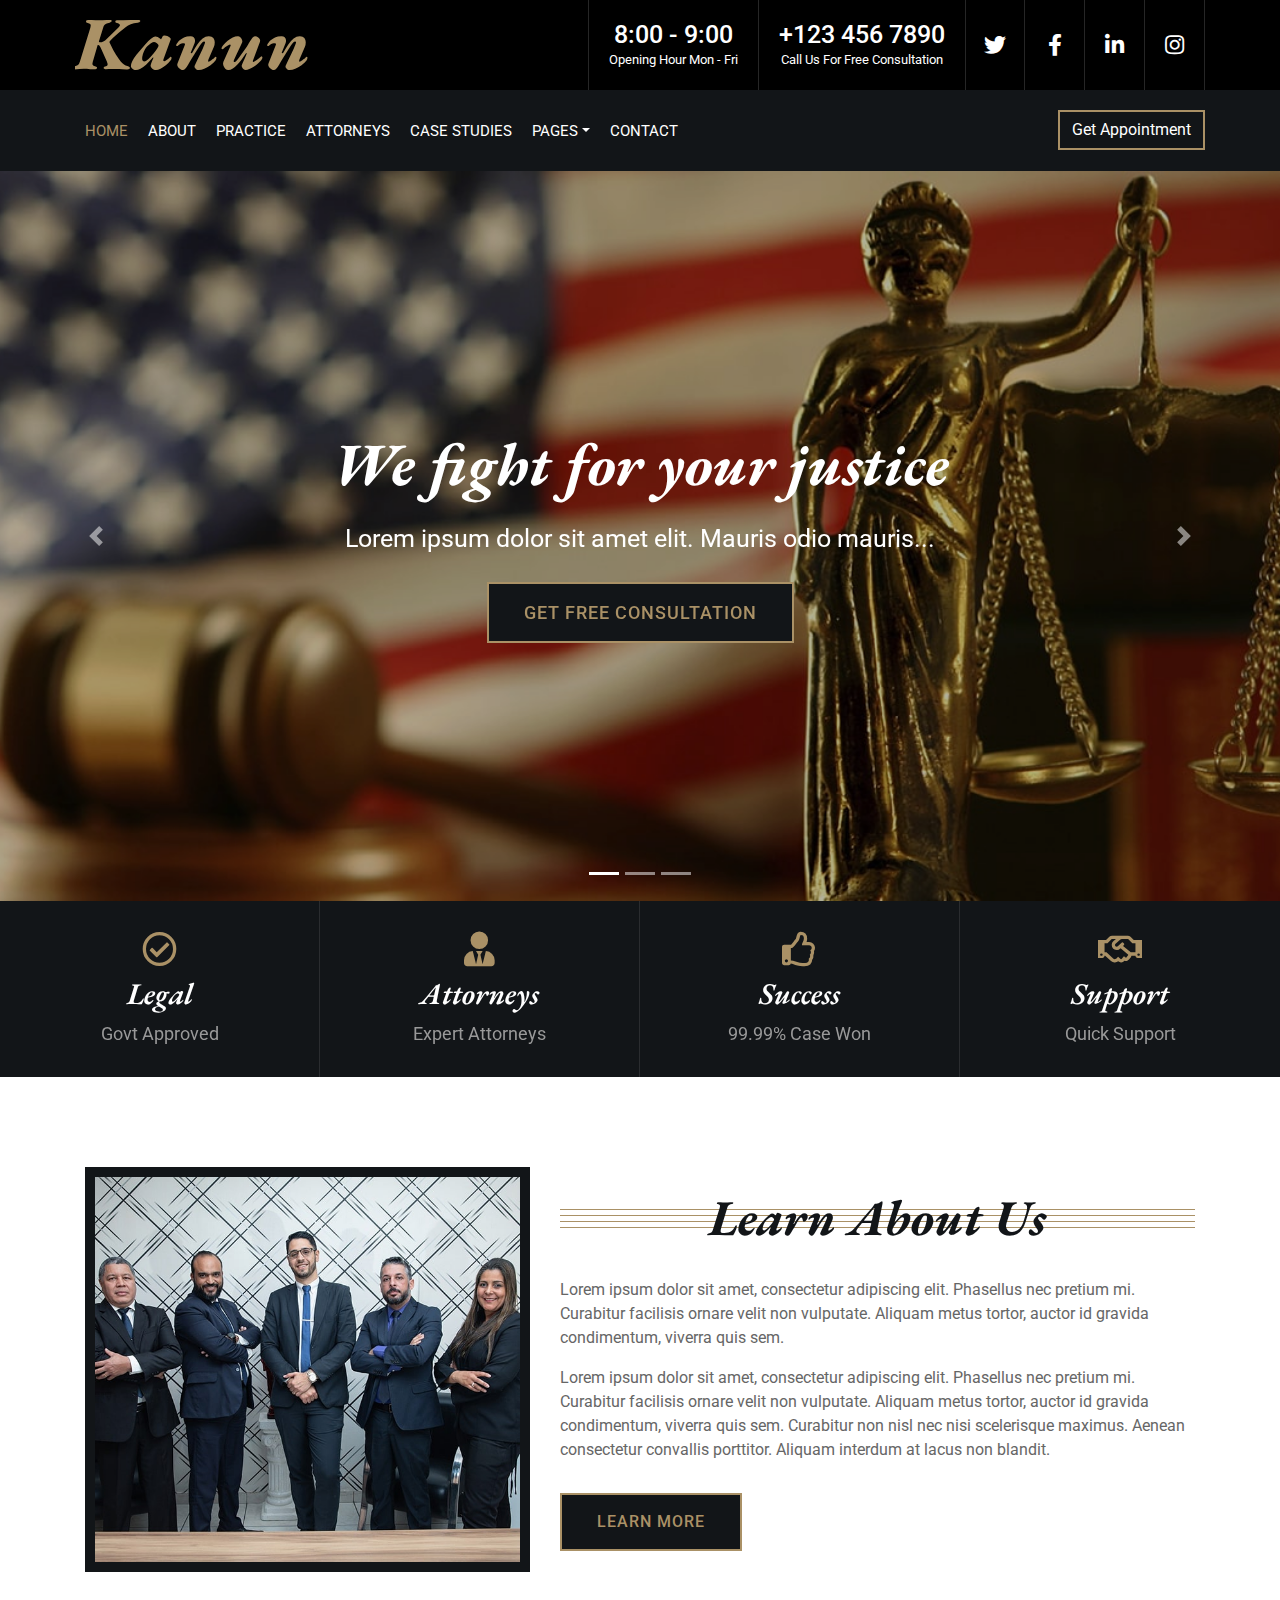
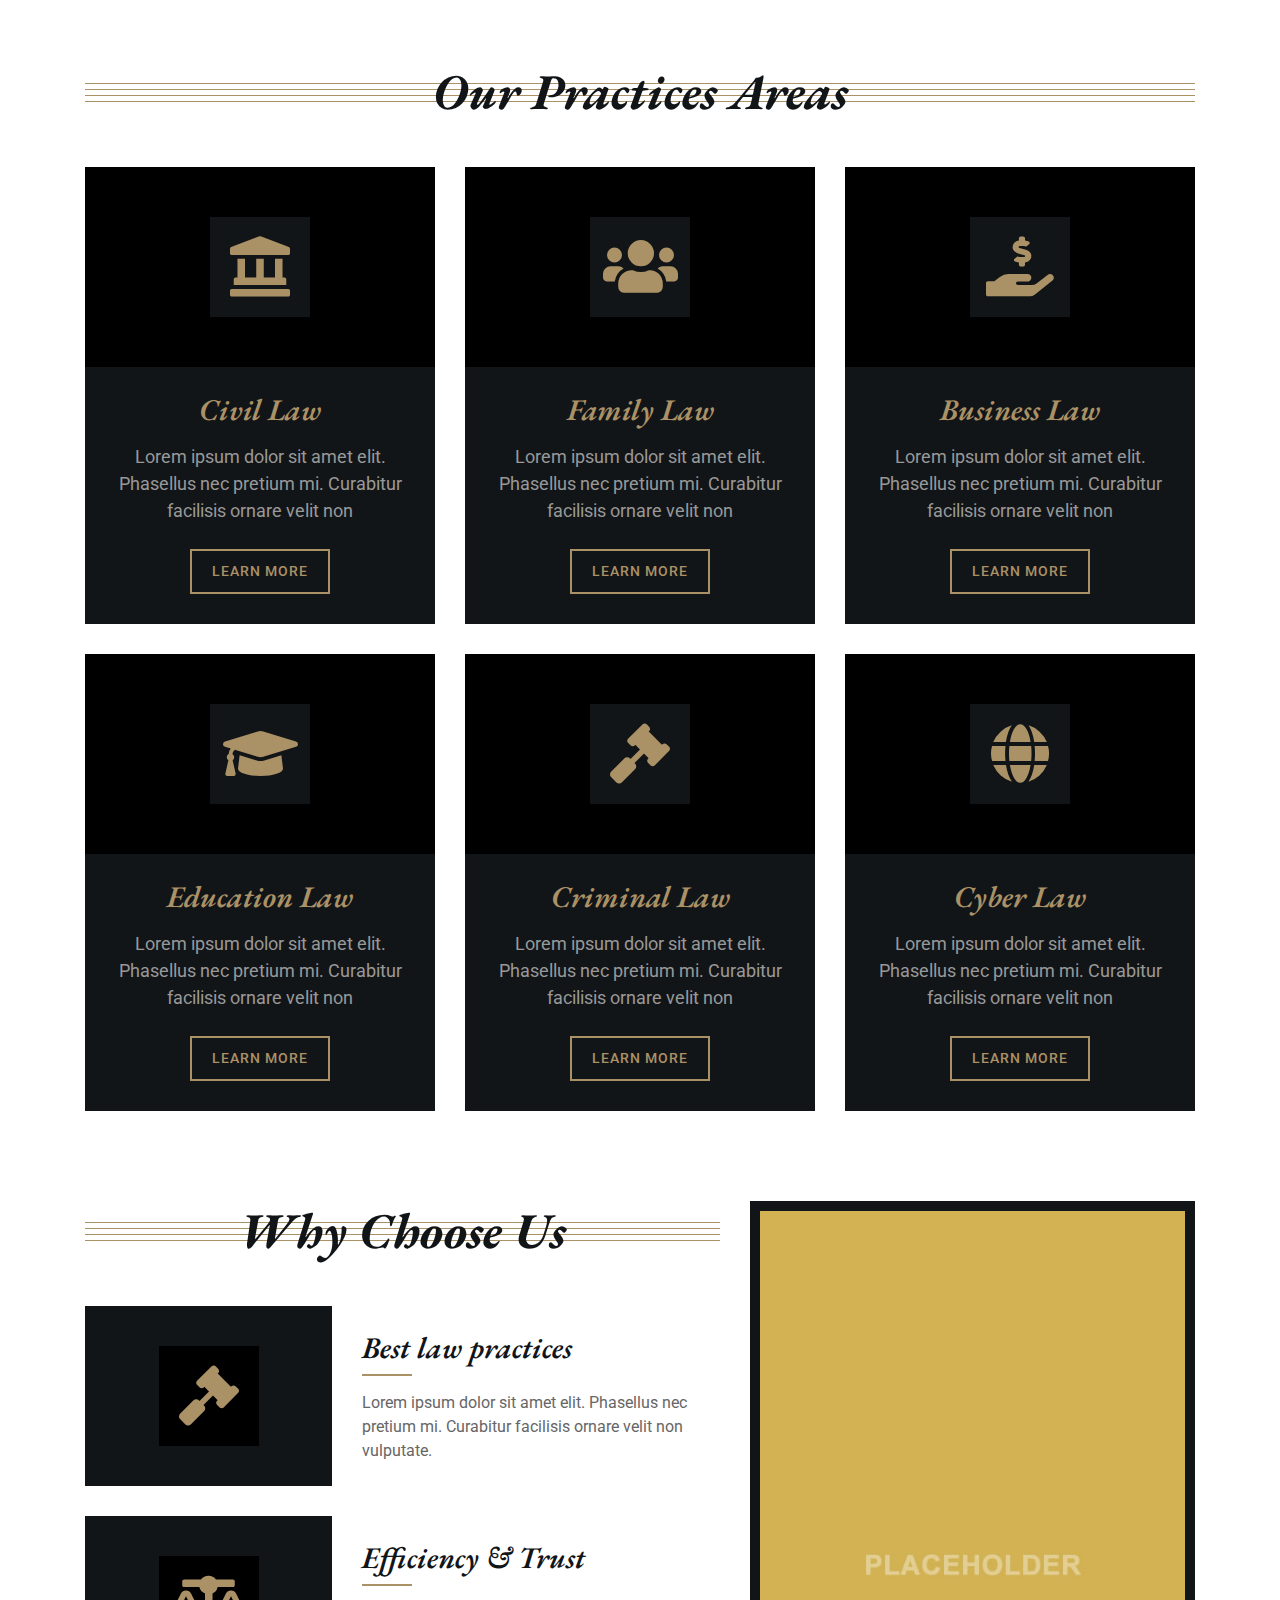
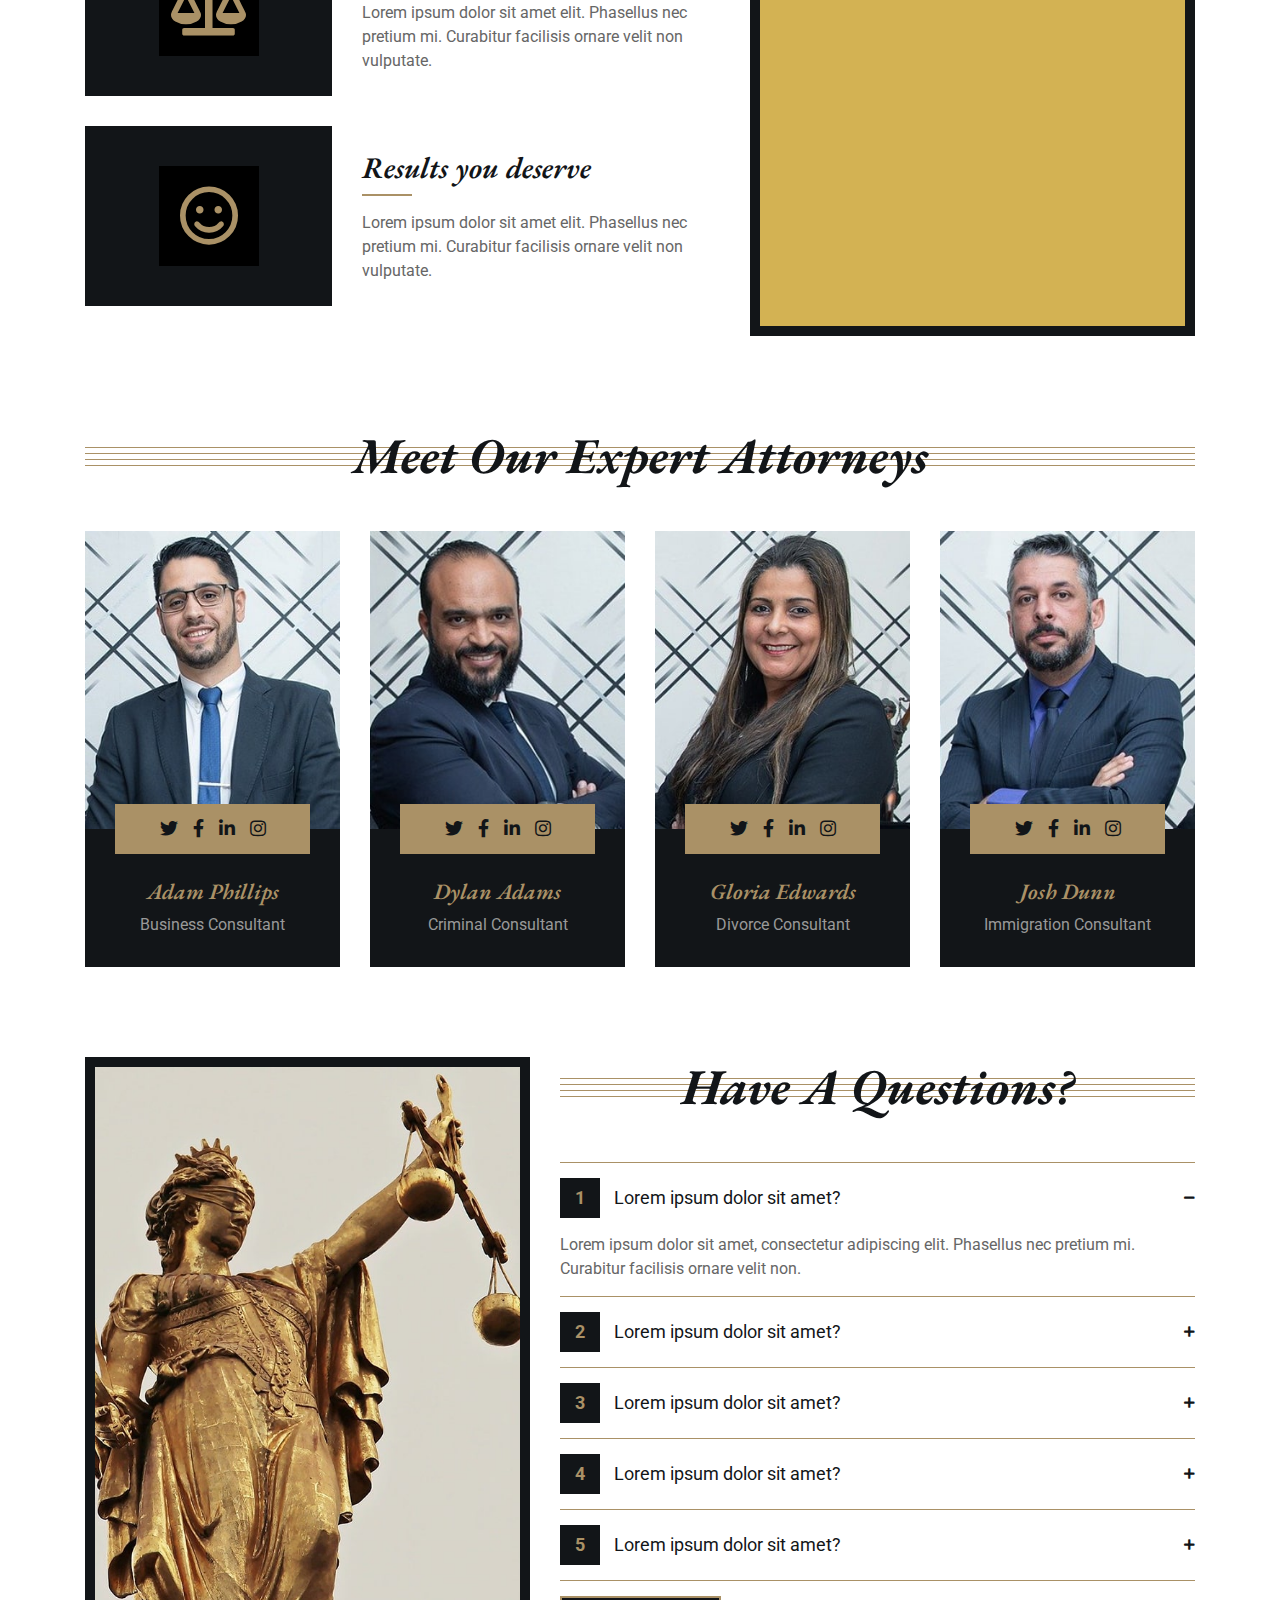
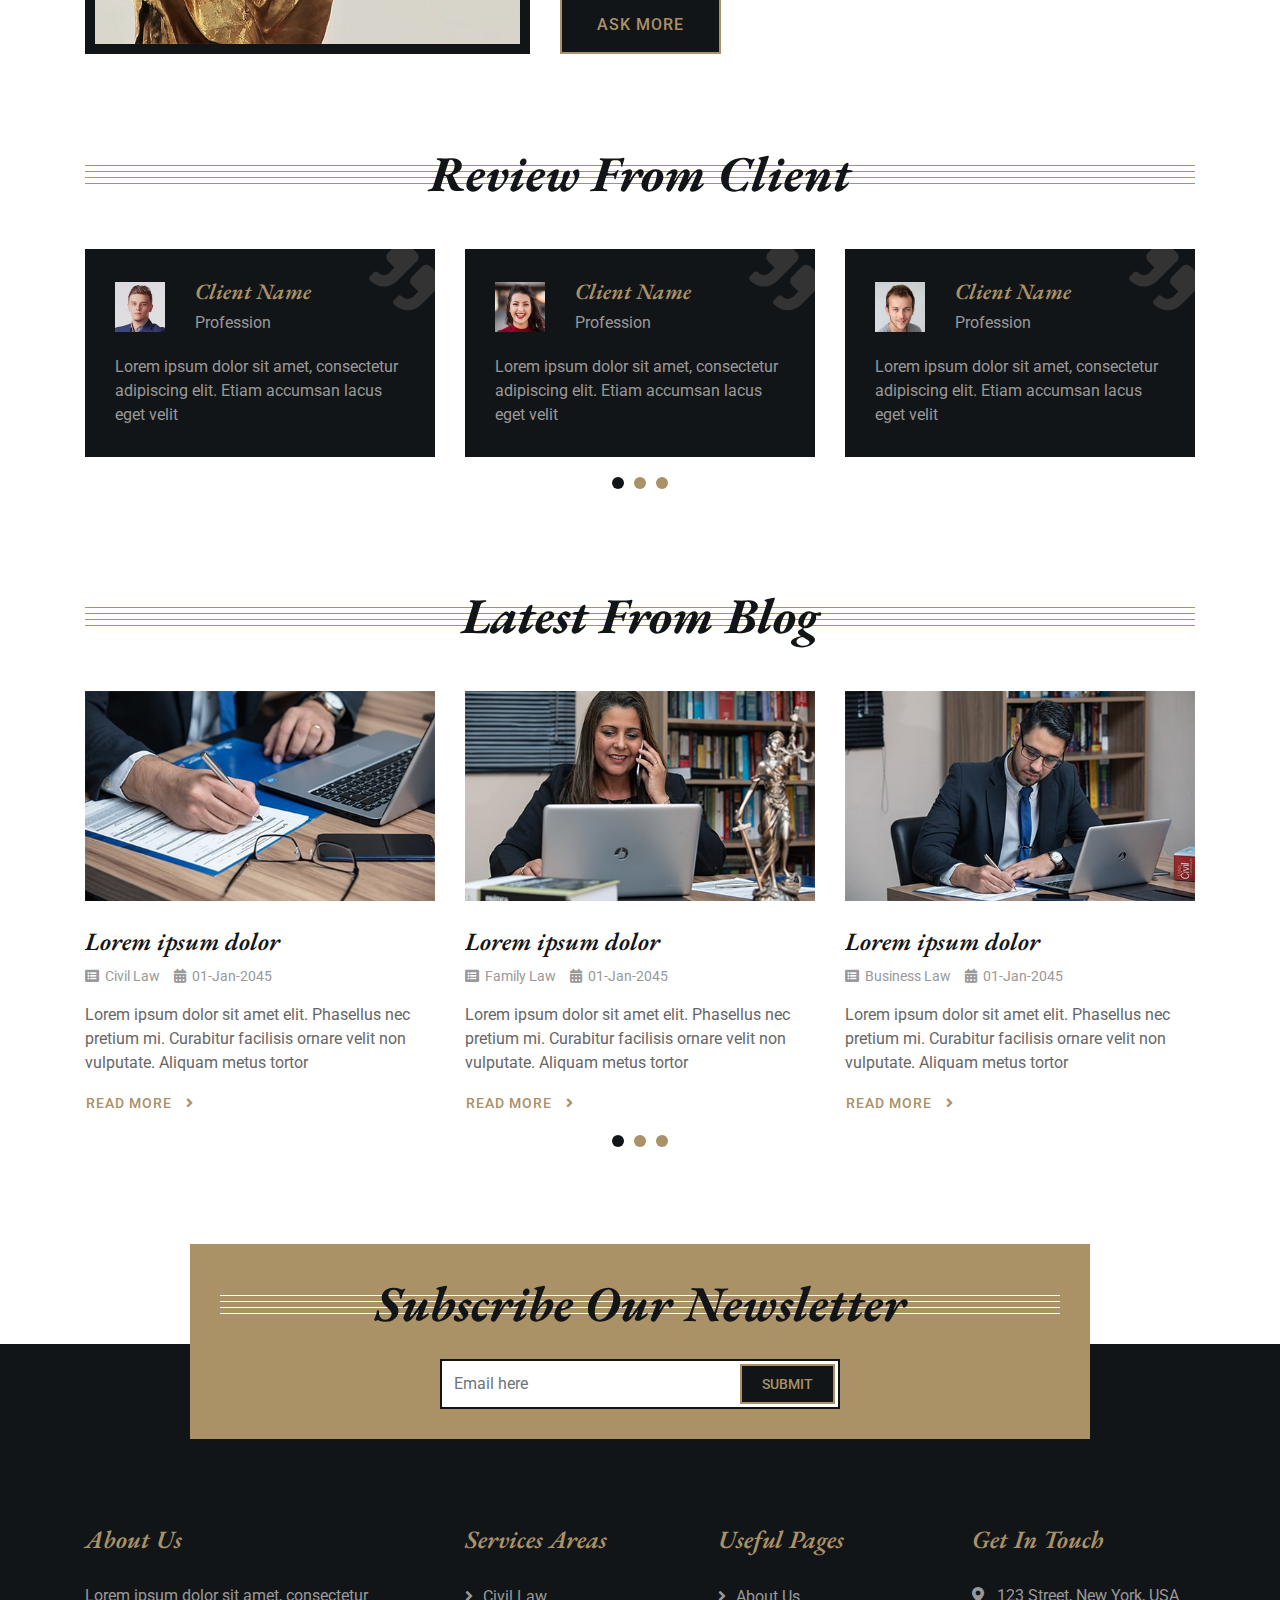
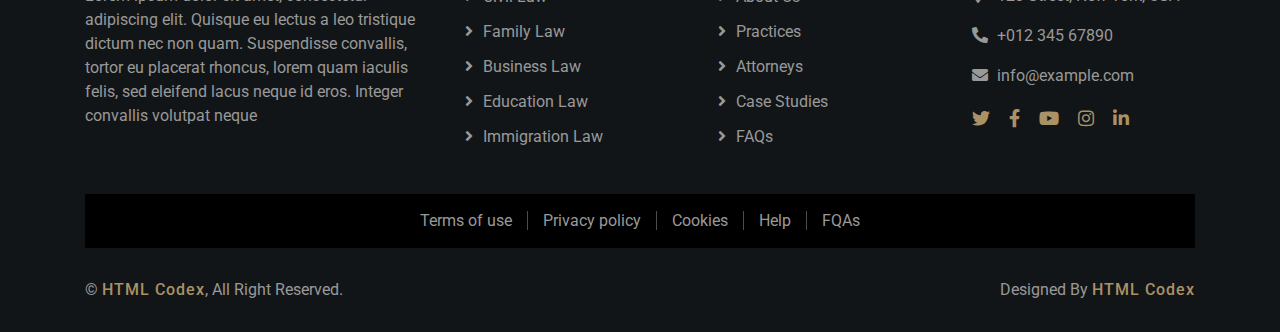
==== index.html @ fc6b7de4 "m" ====
<!DOCTYPE html>
<html lang="en">
    <head>
        <meta charset="utf-8">
        <title>Kanun - Law Firm Website Template</title>
        <meta content="width=device-width, initial-scale=1.0" name="viewport">
        <meta content="Law Firm Website Template" name="keywords">
        <meta content="Law Firm Website Template" name="description">

        <!-- Favicon -->
        <link href="img/favicon.ico" rel="icon">

        <!-- Google Font -->
        <link href="https://fonts.googleapis.com/css2?family=EB+Garamond:ital,wght@1,600;1,700;1,800&family=Roboto:wght@400;500&display=swap" rel="stylesheet"> 
        
        <!-- CSS Libraries -->
        <link href="https://stackpath.bootstrapcdn.com/bootstrap/4.4.1/css/bootstrap.min.css" rel="stylesheet">
        <link href="https://cdnjs.cloudflare.com/ajax/libs/font-awesome/5.10.0/css/all.min.css" rel="stylesheet">
        <link href="lib/animate/animate.min.css" rel="stylesheet">
        <link href="lib/owlcarousel/assets/owl.carousel.min.css" rel="stylesheet">

        <!-- Template Stylesheet -->
        <link href="css/style.css" rel="stylesheet">
    </head>

    <body>
        <div class="wrapper">
            <!-- Top Bar Start -->
            <div class="top-bar">
                <div class="container-fluid">
                    <div class="row">
                        <div class="col-lg-3">
                            <div class="logo">
                                <a href="index.html">
                                    <h1>Kanun</h1>
                                    <!-- <img src="img/logo.jpg" alt="Logo"> -->
                                </a>
                            </div>
                        </div>
                        <div class="col-lg-9">
                            <div class="top-bar-right">
                                <div class="text">
                                    <h2>8:00 - 9:00</h2>
                                    <p>Opening Hour Mon - Fri</p>
                                </div>
                                <div class="text">
                                    <h2>+123 456 7890</h2>
                                    <p>Call Us For Free Consultation</p>
                                </div>
                                <div class="social">
                                    <a href=""><i class="fab fa-twitter"></i></a>
                                    <a href=""><i class="fab fa-facebook-f"></i></a>
                                    <a href=""><i class="fab fa-linkedin-in"></i></a>
                                    <a href=""><i class="fab fa-instagram"></i></a>
                                </div>
                            </div>
                        </div>
                    </div>
                </div>
            </div>
            <!-- Top Bar End -->

            <!-- Nav Bar Start -->
            <div class="nav-bar">
                <div class="container-fluid">
                    <nav class="navbar navbar-expand-lg bg-dark navbar-dark">
                        <a href="#" class="navbar-brand">MENU</a>
                        <button type="button" class="navbar-toggler" data-toggle="collapse" data-target="#navbarCollapse">
                            <span class="navbar-toggler-icon"></span>
                        </button>

                        <div class="collapse navbar-collapse justify-content-between" id="navbarCollapse">
                            <div class="navbar-nav mr-auto">
                                <a href="index.html" class="nav-item nav-link active">Home</a>
                                <a href="about.html" class="nav-item nav-link">About</a>
                                <a href="service.html" class="nav-item nav-link">Practice</a>
                                <a href="team.html" class="nav-item nav-link">Attorneys</a>
                                <a href="portfolio.html" class="nav-item nav-link">Case Studies</a>
                                <div class="nav-item dropdown">
                                    <a href="#" class="nav-link dropdown-toggle" data-toggle="dropdown">Pages</a>
                                    <div class="dropdown-menu">
                                        <a href="blog.html" class="dropdown-item">Blog Page</a>
                                        <a href="single.html" class="dropdown-item">Single Page</a>
                                    </div>
                                </div>
                                <a href="contact.html" class="nav-item nav-link">Contact</a>
                            </div>
                            <div class="ml-auto">
                                <a class="btn" href="https://htmlcodex.com/law-firm-website-template">Get Appointment</a>
                            </div>
                        </div>
                    </nav>
                </div>
            </div>
            <!-- Nav Bar End -->
            
            
            <!-- Carousel Start -->
            <div id="carousel" class="carousel slide" data-ride="carousel">
                <ol class="carousel-indicators">
                    <li data-target="#carousel" data-slide-to="0" class="active"></li>
                    <li data-target="#carousel" data-slide-to="1"></li>
                    <li data-target="#carousel" data-slide-to="2"></li>
                </ol>
                <div class="carousel-inner">
                    <div class="carousel-item active">
                        <img src="img/carousel-1.jpg" alt="Carousel Image">
                        <div class="carousel-caption">
                            <h1 class="animated fadeInLeft">We fight for your justice</h1>
                            <p class="animated fadeInRight">Lorem ipsum dolor sit amet elit. Mauris odio mauris...</p>
                            <a class="btn animated fadeInUp" href="#">Get free consultation</a>
                        </div>
                    </div>

                    <div class="carousel-item">
                        <img src="img/carousel-2.jpg" alt="Carousel Image">
                        <div class="carousel-caption">
                            <h1 class="animated fadeInLeft">We prepared to oppose for you</h1>
                            <p class="animated fadeInRight">Lorem ipsum dolor sit amet elit. Mauris odio mauris...</p>
                            <a class="btn animated fadeInUp" href="#">Get free consultation</a>
                        </div>
                    </div>

                    <div class="carousel-item">
                        <img src="img/carousel-3.jpg" alt="Carousel Image">
                        <div class="carousel-caption">
                            <h1 class="animated fadeInLeft">We fight for your privilege</h1>
                            <p class="animated fadeInRight">Lorem ipsum dolor sit amet elit. Mauris odio mauris...</p>
                            <a class="btn animated fadeInUp" href="#">Get free consultation</a>
                        </div>
                    </div>
                </div>

                <a class="carousel-control-prev" href="#carousel" role="button" data-slide="prev">
                    <span class="carousel-control-prev-icon" aria-hidden="true"></span>
                    <span class="sr-only">Previous</span>
                </a>
                <a class="carousel-control-next" href="#carousel" role="button" data-slide="next">
                    <span class="carousel-control-next-icon" aria-hidden="true"></span>
                    <span class="sr-only">Next</span>
                </a>
            </div>
            <!-- Carousel End -->
            
            
            <!-- Top Feature Start-->
            <div class="feature-top">
                <div class="container-fluid">
                    <div class="row align-items-center">
                        <div class="col-md-3 col-sm-6">
                            <div class="feature-item">
                                <i class="far fa-check-circle"></i>
                                <h3>Legal</h3>
                                <p>Govt Approved</p>
                            </div>
                        </div>
                        <div class="col-md-3 col-sm-6">
                            <div class="feature-item">
                                <i class="fa fa-user-tie"></i>
                                <h3>Attorneys</h3>
                                <p>Expert Attorneys</p>
                            </div>
                        </div>
                        <div class="col-md-3 col-sm-6">
                            <div class="feature-item">
                                <i class="far fa-thumbs-up"></i>
                                <h3>Success</h3>
                                <p>99.99% Case Won</p>
                            </div>
                        </div>
                        <div class="col-md-3 col-sm-6">
                            <div class="feature-item">
                                <i class="far fa-handshake"></i>
                                <h3>Support</h3>
                                <p>Quick Support</p>
                            </div>
                        </div>
                    </div>
                </div>
            </div>
            <!-- Top Feature End-->
            
            
            <!-- About Start -->
            <div class="about">
                <div class="container">
                    <div class="row align-items-center">
                        <div class="col-lg-5 col-md-6">
                            <div class="about-img">
                                <img src="img/about.jpg" alt="Image">
                            </div>
                        </div>
                        <div class="col-lg-7 col-md-6">
                            <div class="section-header">
                                <h2>Learn About Us</h2>
                            </div>
                            <div class="about-text">
                                <p>
                                    Lorem ipsum dolor sit amet, consectetur adipiscing elit. Phasellus nec pretium mi. Curabitur facilisis ornare velit non vulputate. Aliquam metus tortor, auctor id gravida condimentum, viverra quis sem.
                                </p>
                                <p>
                                    Lorem ipsum dolor sit amet, consectetur adipiscing elit. Phasellus nec pretium mi. Curabitur facilisis ornare velit non vulputate. Aliquam metus tortor, auctor id gravida condimentum, viverra quis sem. Curabitur non nisl nec nisi scelerisque maximus. Aenean consectetur convallis porttitor. Aliquam interdum at lacus non blandit.
                                </p>
                                <a class="btn" href="">Learn More</a>
                            </div>
                        </div>
                    </div>
                </div>
            </div>
            <!-- About End -->


            <!-- Service Start -->
            <div class="service">
                <div class="container">
                    <div class="section-header">
                        <h2>Our Practices Areas</h2>
                    </div>
                    <div class="row">
                        <div class="col-lg-4 col-md-6">
                            <div class="service-item">
                                <div class="service-icon">
                                    <i class="fa fa-landmark"></i>
                                </div>
                                <h3>Civil Law</h3>
                                <p>
                                    Lorem ipsum dolor sit amet elit. Phasellus nec pretium mi. Curabitur facilisis ornare velit non
                                </p>
                                <a class="btn" href="">Learn More</a>
                            </div>
                        </div>
                        <div class="col-lg-4 col-md-6">
                            <div class="service-item">
                                <div class="service-icon">
                                    <i class="fa fa-users"></i>
                                </div>
                                <h3>Family Law</h3>
                                <p>
                                    Lorem ipsum dolor sit amet elit. Phasellus nec pretium mi. Curabitur facilisis ornare velit non
                                </p>
                                <a class="btn" href="">Learn More</a>
                            </div>
                        </div>
                        <div class="col-lg-4 col-md-6">
                            <div class="service-item">
                                <div class="service-icon">
                                    <i class="fa fa-hand-holding-usd"></i>
                                </div>
                                <h3>Business Law</h3>
                                <p>
                                    Lorem ipsum dolor sit amet elit. Phasellus nec pretium mi. Curabitur facilisis ornare velit non
                                </p>
                                <a class="btn" href="">Learn More</a>
                            </div>
                        </div>
                        <div class="col-lg-4 col-md-6">
                            <div class="service-item">
                                <div class="service-icon">
                                    <i class="fa fa-graduation-cap"></i>
                                </div>
                                <h3>Education Law</h3>
                                <p>
                                    Lorem ipsum dolor sit amet elit. Phasellus nec pretium mi. Curabitur facilisis ornare velit non
                                </p>
                                <a class="btn" href="">Learn More</a>
                            </div>
                        </div>
                        <div class="col-lg-4 col-md-6">
                            <div class="service-item">
                                <div class="service-icon">
                                    <i class="fa fa-gavel"></i>
                                </div>
                                <h3>Criminal Law</h3>
                                <p>
                                    Lorem ipsum dolor sit amet elit. Phasellus nec pretium mi. Curabitur facilisis ornare velit non
                                </p>
                                <a class="btn" href="">Learn More</a>
                            </div>
                        </div>
                        <div class="col-lg-4 col-md-6">
                            <div class="service-item">
                                <div class="service-icon">
                                    <i class="fa fa-globe"></i>
                                </div>
                                <h3>Cyber Law</h3>
                                <p>
                                    Lorem ipsum dolor sit amet elit. Phasellus nec pretium mi. Curabitur facilisis ornare velit non
                                </p>
                                <a class="btn" href="">Learn More</a>
                            </div>
                        </div>
                    </div>
                </div>
            </div>
            <!-- Service End -->
            
            
            <!-- Feature Start -->
            <div class="feature">
                <div class="container">
                    <div class="row">
                        <div class="col-md-7">
                            <div class="section-header">
                                <h2>Why Choose Us</h2>
                            </div>
                            <div class="row align-items-center feature-item">
                                <div class="col-5">
                                    <div class="feature-icon">
                                        <i class="fa fa-gavel"></i>
                                    </div>
                                </div>
                                <div class="col-7">
                                    <h3>Best law practices</h3>
                                    <p>
                                        Lorem ipsum dolor sit amet elit. Phasellus nec pretium mi. Curabitur facilisis ornare velit non vulputate.
                                    </p>
                                </div>
                            </div>
                            <div class="row align-items-center feature-item">
                                <div class="col-5">
                                    <div class="feature-icon">
                                        <i class="fa fa-balance-scale"></i>
                                    </div>
                                </div>
                                <div class="col-7">
                                    <h3>Efficiency & Trust</h3>
                                    <p>
                                        Lorem ipsum dolor sit amet elit. Phasellus nec pretium mi. Curabitur facilisis ornare velit non vulputate.
                                    </p>
                                </div>
                            </div>
                            <div class="row align-items-center feature-item">
                                <div class="col-5">
                                    <div class="feature-icon">
                                        <i class="far fa-smile"></i>
                                    </div>
                                </div>
                                <div class="col-7">
                                    <h3>Results you deserve</h3>
                                    <p>
                                        Lorem ipsum dolor sit amet elit. Phasellus nec pretium mi. Curabitur facilisis ornare velit non vulputate.
                                    </p>
                                </div>
                            </div>
                        </div>
                        <div class="col-md-5">
                            <div class="feature-img">
                                <img src="img/feature.jpg" alt="Feature">
                            </div>
                        </div>
                    </div>
                </div>
            </div>
            <!-- Feature End -->
            
            
            <!-- Team Start -->
            <div class="team">
                <div class="container">
                    <div class="section-header">
                        <h2>Meet Our Expert Attorneys</h2>
                    </div>
                    <div class="row">
                        <div class="col-lg-3 col-md-6">
                            <div class="team-item">
                                <div class="team-img">
                                    <img src="img/team-1.jpg" alt="Team Image">
                                </div>
                                <div class="team-text">
                                    <h2>Adam Phillips</h2>
                                    <p>Business Consultant</p>
                                    <div class="team-social">
                                        <a class="social-tw" href=""><i class="fab fa-twitter"></i></a>
                                        <a class="social-fb" href=""><i class="fab fa-facebook-f"></i></a>
                                        <a class="social-li" href=""><i class="fab fa-linkedin-in"></i></a>
                                        <a class="social-in" href=""><i class="fab fa-instagram"></i></a>
                                    </div>
                                </div>
                            </div>
                        </div>
                        <div class="col-lg-3 col-md-6">
                            <div class="team-item">
                                <div class="team-img">
                                    <img src="img/team-2.jpg" alt="Team Image">
                                </div>
                                <div class="team-text">
                                    <h2>Dylan Adams</h2>
                                    <p>Criminal Consultant</p>
                                    <div class="team-social">
                                        <a class="social-tw" href=""><i class="fab fa-twitter"></i></a>
                                        <a class="social-fb" href=""><i class="fab fa-facebook-f"></i></a>
                                        <a class="social-li" href=""><i class="fab fa-linkedin-in"></i></a>
                                        <a class="social-in" href=""><i class="fab fa-instagram"></i></a>
                                    </div>
                                </div>
                            </div>
                        </div>
                        <div class="col-lg-3 col-md-6">
                            <div class="team-item">
                                <div class="team-img">
                                    <img src="img/team-3.jpg" alt="Team Image">
                                </div>
                                <div class="team-text">
                                    <h2>Gloria Edwards</h2>
                                    <p>Divorce Consultant</p>
                                    <div class="team-social">
                                        <a class="social-tw" href=""><i class="fab fa-twitter"></i></a>
                                        <a class="social-fb" href=""><i class="fab fa-facebook-f"></i></a>
                                        <a class="social-li" href=""><i class="fab fa-linkedin-in"></i></a>
                                        <a class="social-in" href=""><i class="fab fa-instagram"></i></a>
                                    </div>
                                </div>
                            </div>
                        </div>
                        <div class="col-lg-3 col-md-6">
                            <div class="team-item">
                                <div class="team-img">
                                    <img src="img/team-4.jpg" alt="Team Image">
                                </div>
                                <div class="team-text">
                                    <h2>Josh Dunn</h2>
                                    <p>Immigration Consultant</p>
                                    <div class="team-social">
                                        <a class="social-tw" href=""><i class="fab fa-twitter"></i></a>
                                        <a class="social-fb" href=""><i class="fab fa-facebook-f"></i></a>
                                        <a class="social-li" href=""><i class="fab fa-linkedin-in"></i></a>
                                        <a class="social-in" href=""><i class="fab fa-instagram"></i></a>
                                    </div>
                                </div>
                            </div>
                        </div>
                    </div>
                </div>
            </div>
            <!-- Team End -->


            <!-- FAQs Start -->
            <div class="faqs">
                <div class="container">
                    <div class="row">
                        <div class="col-md-5">
                            <div class="faqs-img">
                                <img src="img/faqs.jpg" alt="Image">
                            </div>
                        </div>
                        <div class="col-md-7">
                            <div class="section-header">
                                <h2>Have A Questions?</h2>
                            </div>
                            <div id="accordion">
                                <div class="card">
                                    <div class="card-header">
                                        <a class="card-link collapsed" data-toggle="collapse" href="#collapseOne" aria-expanded="true">
                                            <span>1</span> Lorem ipsum dolor sit amet?
                                        </a>
                                    </div>
                                    <div id="collapseOne" class="collapse show" data-parent="#accordion">
                                        <div class="card-body">
                                            Lorem ipsum dolor sit amet, consectetur adipiscing elit. Phasellus nec pretium mi. Curabitur facilisis ornare velit non.
                                        </div>
                                    </div>
                                </div>
                                <div class="card">
                                    <div class="card-header">
                                        <a class="card-link" data-toggle="collapse" href="#collapseTwo">
                                            <span>2</span> Lorem ipsum dolor sit amet?
                                        </a>
                                    </div>
                                    <div id="collapseTwo" class="collapse" data-parent="#accordion">
                                        <div class="card-body">
                                            Lorem ipsum dolor sit amet, consectetur adipiscing elit. Phasellus nec pretium mi. Curabitur facilisis ornare velit non.
                                        </div>
                                    </div>
                                </div>
                                <div class="card">
                                    <div class="card-header">
                                        <a class="card-link" data-toggle="collapse" href="#collapseThree">
                                            <span>3</span> Lorem ipsum dolor sit amet?
                                        </a>
                                    </div>
                                    <div id="collapseThree" class="collapse" data-parent="#accordion">
                                        <div class="card-body">
                                            Lorem ipsum dolor sit amet, consectetur adipiscing elit. Phasellus nec pretium mi. Curabitur facilisis ornare velit non.
                                        </div>
                                    </div>
                                </div>
                                <div class="card">
                                    <div class="card-header">
                                        <a class="card-link" data-toggle="collapse" href="#collapseFour">
                                            <span>4</span> Lorem ipsum dolor sit amet?
                                        </a>
                                    </div>
                                    <div id="collapseFour" class="collapse" data-parent="#accordion">
                                        <div class="card-body">
                                            Lorem ipsum dolor sit amet, consectetur adipiscing elit. Phasellus nec pretium mi. Curabitur facilisis ornare velit non.
                                        </div>
                                    </div>
                                </div>
                                <div class="card">
                                    <div class="card-header">
                                        <a class="card-link" data-toggle="collapse" href="#collapseFive">
                                            <span>5</span> Lorem ipsum dolor sit amet?
                                        </a>
                                    </div>
                                    <div id="collapseFive" class="collapse" data-parent="#accordion">
                                        <div class="card-body">
                                            Lorem ipsum dolor sit amet, consectetur adipiscing elit. Phasellus nec pretium mi. Curabitur facilisis ornare velit non.
                                        </div>
                                    </div>
                                </div> 
                            </div>
                            <a class="btn" href="">Ask more</a>
                        </div>
                    </div>
                </div>
            </div>
            <!-- FAQs End -->


            <!-- Testimonial Start -->
            <div class="testimonial">
                <div class="container">
                    <div class="section-header">
                        <h2>Review From Client</h2>
                    </div>
                    <div class="owl-carousel testimonials-carousel">
                        <div class="testimonial-item">
                            <i class="fa fa-quote-right"></i>
                            <div class="row align-items-center">
                                <div class="col-3">
                                    <img src="img/testimonial-1.jpg" alt="">
                                </div>
                                <div class="col-9">
                                    <h2>Client Name</h2>
                                    <p>Profession</p>
                                </div>
                                <div class="col-12">
                                    <p>
                                        Lorem ipsum dolor sit amet, consectetur adipiscing elit. Etiam accumsan lacus eget velit
                                    </p>
                                </div>
                            </div>
                        </div>
                        <div class="testimonial-item">
                            <i class="fa fa-quote-right"></i>
                            <div class="row align-items-center">
                                <div class="col-3">
                                    <img src="img/testimonial-2.jpg" alt="">
                                </div>
                                <div class="col-9">
                                    <h2>Client Name</h2>
                                    <p>Profession</p>
                                </div>
                                <div class="col-12">
                                    <p>
                                        Lorem ipsum dolor sit amet, consectetur adipiscing elit. Etiam accumsan lacus eget velit
                                    </p>
                                </div>
                            </div>
                        </div>
                        <div class="testimonial-item">
                            <i class="fa fa-quote-right"></i>
                            <div class="row align-items-center">
                                <div class="col-3">
                                    <img src="img/testimonial-3.jpg" alt="">
                                </div>
                                <div class="col-9">
                                    <h2>Client Name</h2>
                                    <p>Profession</p>
                                </div>
                                <div class="col-12">
                                    <p>
                                        Lorem ipsum dolor sit amet, consectetur adipiscing elit. Etiam accumsan lacus eget velit
                                    </p>
                                </div>
                            </div>
                        </div>
                        <div class="testimonial-item">
                            <i class="fa fa-quote-right"></i>
                            <div class="row align-items-center">
                                <div class="col-3">
                                    <img src="img/testimonial-4.jpg" alt="">
                                </div>
                                <div class="col-9">
                                    <h2>Client Name</h2>
                                    <p>Profession</p>
                                </div>
                                <div class="col-12">
                                    <p>
                                        Lorem ipsum dolor sit amet, consectetur adipiscing elit. Etiam accumsan lacus eget velit
                                    </p>
                                </div>
                            </div>
                        </div>
                        <div class="testimonial-item">
                            <i class="fa fa-quote-right"></i>
                            <div class="row align-items-center">
                                <div class="col-3">
                                    <img src="img/testimonial-1.jpg" alt="">
                                </div>
                                <div class="col-9">
                                    <h2>Client Name</h2>
                                    <p>Profession</p>
                                </div>
                                <div class="col-12">
                                    <p>
                                        Lorem ipsum dolor sit amet, consectetur adipiscing elit. Etiam accumsan lacus eget velit
                                    </p>
                                </div>
                            </div>
                        </div>
                        <div class="testimonial-item">
                            <i class="fa fa-quote-right"></i>
                            <div class="row align-items-center">
                                <div class="col-3">
                                    <img src="img/testimonial-2.jpg" alt="">
                                </div>
                                <div class="col-9">
                                    <h2>Client Name</h2>
                                    <p>Profession</p>
                                </div>
                                <div class="col-12">
                                    <p>
                                        Lorem ipsum dolor sit amet, consectetur adipiscing elit. Etiam accumsan lacus eget velit
                                    </p>
                                </div>
                            </div>
                        </div>
                        <div class="testimonial-item">
                            <i class="fa fa-quote-right"></i>
                            <div class="row align-items-center">
                                <div class="col-3">
                                    <img src="img/testimonial-3.jpg" alt="">
                                </div>
                                <div class="col-9">
                                    <h2>Client Name</h2>
                                    <p>Profession</p>
                                </div>
                                <div class="col-12">
                                    <p>
                                        Lorem ipsum dolor sit amet, consectetur adipiscing elit. Etiam accumsan lacus eget velit
                                    </p>
                                </div>
                            </div>
                        </div>
                    </div>
                </div>
            </div>
            <!-- Testimonial End -->


            <!-- Blog Start -->
            <div class="blog">
                <div class="container">
                    <div class="section-header">
                        <h2>Latest From Blog</h2>
                    </div>
                    <div class="owl-carousel blog-carousel">
                        <div class="blog-item">
                            <img src="img/blog-1.jpg" alt="Blog">
                            <h3>Lorem ipsum dolor</h3>
                            <div class="meta">
                                <i class="fa fa-list-alt"></i>
                                <a href="">Civil Law</a>
                                <i class="fa fa-calendar-alt"></i>
                                <p>01-Jan-2045</p>
                            </div>
                            <p>
                                Lorem ipsum dolor sit amet elit. Phasellus nec pretium mi. Curabitur facilisis ornare velit non vulputate. Aliquam metus tortor
                            </p>
                            <a class="btn" href="">Read More <i class="fa fa-angle-right"></i></a>
                        </div>
                        <div class="blog-item">
                            <img src="img/blog-2.jpg" alt="Blog">
                            <h3>Lorem ipsum dolor</h3>
                            <div class="meta">
                                <i class="fa fa-list-alt"></i>
                                <a href="">Family Law</a>
                                <i class="fa fa-calendar-alt"></i>
                                <p>01-Jan-2045</p>
                            </div>
                            <p>
                                Lorem ipsum dolor sit amet elit. Phasellus nec pretium mi. Curabitur facilisis ornare velit non vulputate. Aliquam metus tortor
                            </p>
                            <a class="btn" href="">Read More <i class="fa fa-angle-right"></i></a>
                        </div>
                        <div class="blog-item">
                            <img src="img/blog-3.jpg" alt="Blog">
                            <h3>Lorem ipsum dolor</h3>
                            <div class="meta">
                                <i class="fa fa-list-alt"></i>
                                <a href="">Business Law</a>
                                <i class="fa fa-calendar-alt"></i>
                                <p>01-Jan-2045</p>
                            </div>
                            <p>
                                Lorem ipsum dolor sit amet elit. Phasellus nec pretium mi. Curabitur facilisis ornare velit non vulputate. Aliquam metus tortor
                            </p>
                            <a class="btn" href="">Read More <i class="fa fa-angle-right"></i></a>
                        </div>
                        <div class="blog-item">
                            <img src="img/blog-1.jpg" alt="Blog">
                            <h3>Lorem ipsum dolor</h3>
                            <div class="meta">
                                <i class="fa fa-list-alt"></i>
                                <a href="">Education Law</a>
                                <i class="fa fa-calendar-alt"></i>
                                <p>01-Jan-2045</p>
                            </div>
                            <p>
                                Lorem ipsum dolor sit amet elit. Phasellus nec pretium mi. Curabitur facilisis ornare velit non vulputate. Aliquam metus tortor
                            </p>
                            <a class="btn" href="">Read More <i class="fa fa-angle-right"></i></a>
                        </div>
                        <div class="blog-item">
                            <img src="img/blog-2.jpg" alt="Blog">
                            <h3>Lorem ipsum dolor</h3>
                            <div class="meta">
                                <i class="fa fa-list-alt"></i>
                                <a href="">Criminal Law</a>
                                <i class="fa fa-calendar-alt"></i>
                                <p>01-Jan-2045</p>
                            </div>
                            <p>
                                Lorem ipsum dolor sit amet elit. Phasellus nec pretium mi. Curabitur facilisis ornare velit non vulputate. Aliquam metus tortor
                            </p>
                            <a class="btn" href="">Read More <i class="fa fa-angle-right"></i></a>
                        </div>
                        <div class="blog-item">
                            <img src="img/blog-3.jpg" alt="Blog">
                            <h3>Lorem ipsum dolor</h3>
                            <div class="meta">
                                <i class="fa fa-list-alt"></i>
                                <a href="">Cyber Law</a>
                                <i class="fa fa-calendar-alt"></i>
                                <p>01-Jan-2045</p>
                            </div>
                            <p>
                                Lorem ipsum dolor sit amet elit. Phasellus nec pretium mi. Curabitur facilisis ornare velit non vulputate. Aliquam metus tortor
                            </p>
                            <a class="btn" href="">Read More <i class="fa fa-angle-right"></i></a>
                        </div>
                        <div class="blog-item">
                            <img src="img/blog-1.jpg" alt="Blog">
                            <h3>Lorem ipsum dolor</h3>
                            <div class="meta">
                                <i class="fa fa-list-alt"></i>
                                <a href="">Business Law</a>
                                <i class="fa fa-calendar-alt"></i>
                                <p>01-Jan-2045</p>
                            </div>
                            <p>
                                Lorem ipsum dolor sit amet elit. Phasellus nec pretium mi. Curabitur facilisis ornare velit non vulputate. Aliquam metus tortor
                            </p>
                            <a class="btn" href="">Read More <i class="fa fa-angle-right"></i></a>
                        </div>
                    </div>
                </div>
            </div>
            <!-- Blog End -->
            
            
            <!-- Newsletter Start -->
            <div class="newsletter">
                <div class="container">
                    <div class="section-header">
                        <h2>Subscribe Our Newsletter</h2>
                    </div>
                    <div class="form">
                        <input class="form-control" placeholder="Email here">
                        <button class="btn">Submit</button>
                    </div>
                </div>
            </div>
            <!-- Newsletter End -->


            <!-- Footer Start -->
            <div class="footer">
                <div class="container">
                    <div class="row">
                        <div class="col-md-6 col-lg-4">
                            <div class="footer-about">
                                <h2>About Us</h2>
                                <p>
                                    Lorem ipsum dolor sit amet, consectetur adipiscing elit. Quisque eu lectus a leo tristique dictum nec non quam. Suspendisse convallis, tortor eu placerat rhoncus, lorem quam iaculis felis, sed eleifend lacus neque id eros. Integer convallis volutpat neque
                                </p>
                            </div>
                        </div>
                        <div class="col-md-6 col-lg-8">
                            <div class="row">
                        <div class="col-md-6 col-lg-4">
                            <div class="footer-link">
                                <h2>Services Areas</h2>
                                <a href="">Civil Law</a>
                                <a href="">Family Law</a>
                                <a href="">Business Law</a>
                                <a href="">Education Law</a>
                                <a href="">Immigration Law</a>
                            </div>
                        </div>
                        <div class="col-md-6 col-lg-4">
                            <div class="footer-link">
                                <h2>Useful Pages</h2>
                                <a href="">About Us</a>
                                <a href="">Practices</a>
                                <a href="">Attorneys</a>
                                <a href="">Case Studies</a>
                                <a href="">FAQs</a>
                            </div>
                        </div>
                        <div class="col-md-6 col-lg-4">
                            <div class="footer-contact">
                                <h2>Get In Touch</h2>
                                <p><i class="fa fa-map-marker-alt"></i>123 Street, New York, USA</p>
                                <p><i class="fa fa-phone-alt"></i>+012 345 67890</p>
                                <p><i class="fa fa-envelope"></i>info@example.com</p>
                                <div class="footer-social">
                                    <a href=""><i class="fab fa-twitter"></i></a>
                                    <a href=""><i class="fab fa-facebook-f"></i></a>
                                    <a href=""><i class="fab fa-youtube"></i></a>
                                    <a href=""><i class="fab fa-instagram"></i></a>
                                    <a href=""><i class="fab fa-linkedin-in"></i></a>
                                </div>
                            </div>
                        </div>
                        </div>
                    </div>
                    </div>
                </div>
                <div class="container footer-menu">
                    <div class="f-menu">
                        <a href="">Terms of use</a>
                        <a href="">Privacy policy</a>
                        <a href="">Cookies</a>
                        <a href="">Help</a>
                        <a href="">FQAs</a>
                    </div>
                </div>
                <div class="container copyright">
                    <div class="row">
                        <div class="col-md-6">
                            <p>&copy; <a href="https://htmlcodex.com/law-firm-website-template">HTML Codex</a>, All Right Reserved.</p>
                        </div>
                        <div class="col-md-6">
                            <p>Designed By <a href="https://htmlcodex.com">HTML Codex</a></p>
                        </div>
                    </div>
                </div>
            </div>
            <!-- Footer End -->
            
            <a href="#" class="back-to-top"><i class="fa fa-chevron-up"></i></a>
        </div>

        <!-- JavaScript Libraries -->
        <script src="https://code.jquery.com/jquery-3.4.1.min.js"></script>
        <script src="https://stackpath.bootstrapcdn.com/bootstrap/4.4.1/js/bootstrap.bundle.min.js"></script>
        <script src="lib/easing/easing.min.js"></script>
        <script src="lib/owlcarousel/owl.carousel.min.js"></script>
        <script src="lib/isotope/isotope.pkgd.min.js"></script>

        <!-- Template Javascript -->
        <script src="js/main.js"></script>
    </body>
</html>
---- css/style.css ----
/*******************************/
/********* General CSS *********/
/*******************************/
body {
    color: #666666;
    background: #ffffff;
    font-family: 'Roboto', sans-serif;
    font-weight: 400;
}

h1,
h2, 
h3, 
h4,
h5, 
h6 {
    font-family: 'EB Garamond', serif;
    font-weight: 600;
    font-style: italic;
    color: #121518;
}

a {
    color: #454545;
    transition: .3s;
}

a:hover,
a:active,
a:focus {
    color: #aa9166;
    outline: none;
    text-decoration: none;
}

.btn:focus {
    box-shadow: none;
}

.wrapper {
    position: relative;
    width: 100%;
    max-width: 1366px;
    margin: 0 auto;
    background: #ffffff;
}

.back-to-top {
    position: fixed;
    display: none;
    background: #aa9166;
    color: #121518;
    width: 44px;
    height: 44px;
    text-align: center;
    line-height: 1;
    font-size: 22px;
    right: 15px;
    bottom: 15px;
    transition: background 0.5s;
    z-index: 9;
}

.back-to-top:hover {
    color: #aa9166;
    background: #121518;
}

.back-to-top i {
    padding-top: 10px;
}


/**********************************/
/********** Top Bar CSS ***********/
/**********************************/
.top-bar {
    position: relative;
    height: 90px;
    background: #000000;
}

.top-bar .logo {
    padding: 15px 0;
    text-align: left;
    overflow: hidden;
}

.top-bar .logo h1 {
    margin: 0;
    color: #aa9166;
    font-size: 75px;
    line-height: 55px;
    font-weight: 800;
}

.top-bar .logo img {
    max-width: 100%;
    max-height: 60px;
}

.top-bar .top-bar-right {
    display: flex;
    align-items: center;
    justify-content: flex-end;
}

.top-bar .text {
    display: flex;
    align-items: center;
    justify-content: center;
    flex-direction: column;
    height: 90px;
    padding: 0 20px;
    text-align: center;
    border-left: 1px solid rgba(255, 255, 255, .15);
}

.top-bar .text h2 {
    color: #ffffff;
    font-family: 'Roboto', sans-serif;
    font-weight: 500;
    font-style: normal;
    font-size: 25px;
    margin: 0;
}

.top-bar .text p {
    color: #ffffff;
    font-size: 13px;
    margin: 0;
}

.top-bar .social {
    display: flex;
    height: 90px;
    font-size: 0;
    justify-content: flex-end;
}

.top-bar .social a {
    display: flex;
    align-items: center;
    justify-content: center;
    width: 60px;
    height: 100%;
    font-size: 22px;
    color: #ffffff;
    border-right: 1px solid rgba(255, 255, 255, .15);
}

.top-bar .social a:first-child {
    border-left: 1px solid rgba(255, 255, 255, .15);
}

.top-bar .social a:hover {
    color: #aa9166;
    background: #ffffff;
}

@media (min-width: 992px) {
    .top-bar {
        padding: 0 60px;
    }
}

@media (max-width: 991.98px) {
    .top-bar .logo {
        text-align: center;
    }
    
    .top-bar .social {
        display: none;
    }
}


/**********************************/
/*********** Nav Bar CSS **********/
/**********************************/
.nav-bar {
    position: relative;
    padding: 20px 0;
    transition: .3s;
}

.nav-bar.nav-sticky {
    position: fixed;
    top: 0;
    width: 100%;
    padding: 10px 0;
    box-shadow: 0 2px 5px rgba(0, 0, 0, .3);
    z-index: 999;
}

.nav-bar .navbar {
    height: 100%;
    padding: 0;
}

.navbar-dark .navbar-nav .nav-link,
.navbar-dark .navbar-nav .nav-link:focus,
.navbar-dark .navbar-nav .nav-link:hover,
.navbar-dark .navbar-nav .nav-link.active {
    padding: 10px 10px 8px 10px;
    color: #ffffff;
}

.navbar-dark .navbar-nav .nav-link:hover,
.navbar-dark .navbar-nav .nav-link.active {
    color: #aa9166;
    transition: none;
}

.nav-bar .dropdown-menu {
    margin-top: 0;
    border: 0;
    border-radius: 0;
    background: #f8f9fa;
}

.nav-bar .btn {
    color: #ffffff;
    border: 2px solid #aa9166;
    border-radius: 0;
}

.nav-bar .btn:hover {
    background: #aa9166;
}

@media (min-width: 992px) {
    .nav-bar {
        padding: 20px 60px;
    }
    
    .nav-bar.nav-sticky {
        padding: 10px 60px;
    }
    
    .nav-bar,
    .nav-bar .navbar {
        background: #121518 !important;
    }
    
    .nav-bar .navbar-brand {
        display: none;
    }
    
    .nav-bar a.nav-link {
        padding: 8px 15px;
        font-size: 15px;
        text-transform: uppercase;
    }
}

@media (max-width: 991.98px) {   
    .nav-bar,
    .nav-bar .navbar {
        padding: 3px 0;
        background: #121518 !important;
    }
    
    .nav-bar a.nav-link {
        padding: 5px;
    }
    
    .nav-bar .dropdown-menu {
        box-shadow: none;
    }
    
    .nav-bar .btn {
        display: none;
    }
}


/*******************************/
/******** Carousel CSS *********/
/*******************************/
.carousel {
    position: relative;
    width: 100%;
    height: calc(100vh - 170px);
    margin: 0 auto;
    text-align: center;
    overflow: hidden;
}

.carousel .carousel-inner,
.carousel .carousel-item {
    position: relative;
    width: 100%;
    height: 100%;
}

.carousel .carousel-item img {
    width: 100%;
    height: 100%;
    object-fit: cover;
}

.carousel .carousel-item::after {
    position: absolute;
    content: "";
    width: 100%;
    height: 100%;
    top: 0;
    left: 0;
    background: rgba(0, 0, 0, .3);
    z-index: 1;
}

.carousel .carousel-caption {
    position: absolute;
    top: 0;
    bottom: 0;
    display: flex;
    align-items: center;
    justify-content: center;
    flex-direction: column;
    height: calc(100vh - 170px);
}

.carousel .carousel-caption h1 {
    color: #ffffff;
    font-size: 60px;
    font-weight: 700;
    margin-bottom: 20px;
}

.carousel .carousel-caption p {
    color: #ffffff;
    font-size: 25px;
    margin-bottom: 25px;
}

.carousel .carousel-caption .btn {
    padding: 15px 35px;
    font-size: 18px;
    font-weight: 500;
    letter-spacing: 1px;
    text-transform: uppercase;
    color: #aa9166;
    background: #121518;
    border: 2px solid #aa9166;
    border-radius: 0;
    transition: .3s;
}

.carousel .carousel-caption .btn:hover {
    color: #121518;
    background: #aa9166;
}

@media (max-width: 767.98px) {
    .carousel .carousel-caption h1 {
        font-size: 40px;
        font-weight: 700;
    }
    
    .carousel .carousel-caption p {
        font-size: 20px;
    }
    
    .carousel .carousel-caption .btn {
        padding: 12px 30px;
        font-size: 18px;
        font-weight: 500;
        letter-spacing: 0;
    }
}

@media (max-width: 575.98px) {
    .carousel .carousel-caption h1 {
        font-size: 30px;
        font-weight: 500;
    }
    
    .carousel .carousel-caption p {
        font-size: 16px;
    }
    
    .carousel .carousel-caption .btn {
        padding: 10px 25px;
        font-size: 16px;
        font-weight: 400;
        letter-spacing: 0;
    }
}

.carousel .animated {
    -webkit-animation-duration: 1.5s;
    animation-duration: 1.5s;
}


/*******************************/
/******* Page Header CSS *******/
/*******************************/
.page-header {
    position: relative;
    margin-bottom: 45px;
    padding: 90px 0;
    text-align: center;
    background: #aa9166;
}

.page-header h2 {
    position: relative;
    color: #121518;
    font-size: 60px;
    font-weight: 700;
    margin-bottom: 20px;
    padding-bottom: 5px;
}

.page-header h2::after {
    position: absolute;
    content: "";
    width: 100px;
    height: 2px;
    left: calc(50% - 50px);
    bottom: 0;
    background: #121518;
}

.page-header a {
    position: relative;
    padding: 0 12px;
    font-size: 22px;
    color: #121518;
}

.page-header a:hover {
    color: #ffffff;
}

.page-header a::after {
    position: absolute;
    content: "/";
    width: 8px;
    height: 8px;
    top: -2px;
    right: -7px;
    text-align: center;
    color: #121518;
}

.page-header a:last-child::after {
    display: none;
}

@media (max-width: 767.98px) {
    .page-header h2 {
        font-size: 35px;
    }
    
    .page-header a {
        font-size: 18px;
    }
}


/*******************************/
/******* Section Header ********/
/*******************************/
.section-header {
    position: relative;
    width: 100%;
    text-align: center;
    margin-bottom: 45px;
}

.section-header h2 {
    margin: 0;
    position: relative;
    font-size: 50px;
    font-weight: 700;
    white-space: nowrap;
    z-index: 1;
}

.section-header h2::before {
    position: absolute;
    content: "";
    width: 100%;
    height: 7px;
    left: 0;
    top: 21px;
    background: transparent;
    border-top: 1px solid #aa9166;
    border-bottom: 1px solid #aa9166;
    z-index: -1;
}

.section-header h2::after {
    position: absolute;
    content: "";
    width: 100%;
    height: 7px;
    left: 0;
    bottom: 20px;
    background: transparent;
    border-top: 1px solid #aa9166;
    border-bottom: 1px solid #aa9166;
    z-index: -1;
}

@media (max-width: 767.98px) {
    .section-header h2 {
        font-size: 30px;
    }
}

/*******************************/
/******** Top Feature CSS ******/
/*******************************/
.feature-top {
    position: relative;
    background: #121518;
    margin-bottom: 45px;
}

.feature-top .col-md-3 {
    border-right: 1px solid rgba(255, 255, 255, .1);
    border-bottom: 1px solid rgba(255, 255, 255, .1);
}

@media (max-width: 575.98px) {
    .feature-top .col-md-3:nth-child(1n) {
        border-right: none;
    }
    
    .feature-top .col-md-3:last-child {
        border-bottom: none;
    }
}

@media (min-width: 576px) and (max-width: 767.98px) {
    .feature-top .col-md-3:nth-child(2n) {
        border-right: none;
    }
    
    .feature-top .col-md-3:nth-child(3n),
    .feature-top .col-md-3:nth-child(4n) {
        border-bottom: none;
    }
}

@media (min-width: 768px) {
    .feature-top .col-md-3 {
        border-bottom: none;
    }
    
    .feature-top .col-md-3:nth-child(4n) {
        border-right: none;
    }
}

.feature-top .feature-item {
    padding: 30px 0;
    text-align: center;
}

.feature-top .feature-item i {
    color: #aa9166;
    font-size: 35px;
    margin-bottom: 10px;
}

.feature-top .feature-item h3 {
    color: #ffffff;
    font-size: 30px;
    font-weight: 600;
}

.feature-top .feature-item p {
    color: #999999;
    margin: 0;
    font-size: 18px;
}


/*******************************/
/********** About CSS **********/
/*******************************/
.about {
    position: relative;
    width: 100%;
    padding: 45px 0;
}

.about .section-header {
    margin-bottom: 30px;
}

.about .about-img {
    position: relative;
    height: 100%;
    padding: 10px;
    background: #121518;
}

.about .about-img img {
    width: 100%;
    height: 100%;
    object-fit: cover;
}

.about .about-text p {
    font-size: 16px;
}

.about .about-text a.btn {
    position: relative;
    margin-top: 15px;
    padding: 15px 35px;
    font-size: 16px;
    font-weight: 500;
    letter-spacing: 1px;
    text-transform: uppercase;
    color: #aa9166;
    border: 2px solid #aa9166;
    border-radius: 0;
    background: #121518;
    transition: .3s;
}

.about .about-text a.btn:hover {
    color: #121518;
    background: #aa9166;
}

@media (max-width: 767.98px) {
    .about .about-img {
        margin-bottom: 30px;
        height: auto;
    }
}


/*******************************/
/********* Service CSS *********/
/*******************************/
.service {
    position: relative;
    width: 100%;
    padding: 45px 0 15px 0;
}

.service .service-item {
    position: relative;
    width: 100%;
    text-align: center;
    background: #121518;
    margin-bottom: 30px;
}

.service .service-icon {
    height: 200px;
    position: relative;
    display: flex;
    align-items: center;
    justify-content: center;
    background: #000000;
}

.service .service-icon i {
    width: 100px;
    height: 100px;
    padding: 20px 0;
    text-align: center;
    font-size: 60px;
    color: #aa9166;
    background: #121518;
    transition: .5s;
}

.service .service-item:hover .service-icon i {
    margin-top: -15px;
}

.service .service-item h3 {
    margin: 0;
    padding: 25px 15px 15px 15px;
    font-size: 30px;
    font-weight: 600;
    color: #aa9166;
}

.service .service-item p {
    margin: 0;
    color: #999999;
    padding: 0 25px 25px 25px;
    font-size: 18px;
}

.service .service-item a.btn {
    position: relative;
    margin-bottom: 30px;
    padding: 10px 20px;
    font-size: 14px;
    font-weight: 500;
    letter-spacing: 1px;
    text-transform: uppercase;
    color: #aa9166;
    border: 2px solid #aa9166;
    border-radius: 0;
    background: #121518;
    transition: .3s;
}

.service .service-item:hover a.btn {
    color: #121518;
    background: #aa9166;
}


/*******************************/
/********* Feature CSS *********/
/*******************************/
.feature {
    position: relative;
    width: 100%;
    padding: 45px 0;
}

.feature .feature-item {
    margin-bottom: 30px;
}

.feature .feature-icon {
    height: 180px;
    position: relative;
    display: flex;
    align-items: center;
    justify-content: center;
    background: #121518;
}

.feature .feature-icon i {
    width: 100px;
    height: 100px;
    padding: 20px 0;
    text-align: center;
    font-size: 60px;
    color: #aa9166;
    background: #000000;
    transition: .5s;
}

.feature .feature-item:hover .feature-icon i {
    margin-right: -15px;
}

.feature .feature-item h3 {
    position: relative;
    margin-bottom: 15px;
    padding-bottom: 10px;
    font-size: 30px;
    font-weight: 600;
}

.feature .feature-item h3::after {
    position: absolute;
    content: "";
    width: 50px;
    height: 2px;
    left: 0;
    bottom: 0;
    background: #aa9166;
}

.feature .feature-item p {
    margin: 0;
    font-size: 16px;
}

.feature .feature-img {
    position: relative;
    height: 100%;
    padding: 10px;
    background: #121518;
}

.feature .feature-img img {
    width: 100%;
    height: 100%;
    object-fit: cover;
}


/*******************************/
/*********** Team CSS **********/
/*******************************/
.team {
    position: relative;
    width: 100%;
    padding: 45px 0 15px 0;
}

.team .team-item {
    margin-bottom: 30px;
}

.team .team-img {
    position: relative;
}

.team .team-img img {
    width: 100%;
}

.team .team-text {
    position: relative;
    padding: 50px 15px 30px 15px;
    text-align: center;
    background: #121518;
}

.team .team-text h2 {
    font-size: 22px;
    font-weight: 600;
    color: #aa9166;
}

.team .team-text p {
    margin: 0;
    color: #999999;
}

.team .team-social {
    position: absolute;
    width: calc(100% - 60px);
    height: 50px;
    top: -25px;
    left: 30px;
    display: flex;
    align-items: center;
    justify-content: center;
    background: #aa9166;
    font-size: 0;
    transition: .5s;
}

.team .team-item:hover .team-social {
    width: 100%;
    left: 0;
}

.team .team-social a {
    display: inline-block;
    margin-right: 15px;
    font-size: 18px;
    text-align: center;
    color: #121518;
    transition: .3s;
}

.team .team-social a:last-child {
    margin-right: 0;
}

.team .team-social a:hover {
    color: #ffffff;
}


/*******************************/
/*********** FAQs CSS **********/
/*******************************/
.faqs {
    position: relative;
    width: 100%;
    padding: 45px 0;
}

.faqs .faqs-img {
    position: relative;
    height: 100%;
    padding: 10px;
    background: #121518;
}

.faqs .faqs-img img {
    width: 100%;
    height: 100%;
    object-fit: cover;
}

@media(max-width: 767.98px) {
    .faqs .faqs-img {
        margin-bottom: 30px;
        height: auto;
    }
}

.faqs .card {
    margin-bottom: 15px;
    padding-top: 15px;
    border: none;
    border-radius: 0;
    border-top: 1px solid #aa9166;
}

.faqs .card:last-child {
    margin-bottom: 0;
    padding-bottom: 15px;
    border-bottom: 1px solid #aa9166;
}

.faqs .card-header {
    padding: 0;
    border: none;
    background: #ffffff;
}

.faqs .card-header a {
    display: block;
    width: 100%;
    color: #121518;
    font-size: 18px;
    line-height: 40px;
}

.faqs .card-header a span {
    display: inline-block;
    width: 40px;
    height: 40px;
    margin-right: 10px;
    text-align: center;
    background: #121518;
    color: #aa9166;
    font-weight: 700;
}

.faqs .card-header [data-toggle="collapse"]:after {
    font-family: 'font Awesome 5 Free';
    content: "\f067";
    float: right;
    color: #121518;
    font-size: 12px;
    font-weight: 900;
    transition: .3s;
}

.faqs .card-header [data-toggle="collapse"][aria-expanded="true"]:after {
    font-family: 'font Awesome 5 Free';
    content: "\f068";
    float: right;
    color: #121518;
    font-size: 12px;
    font-weight: 900;
    transition: .3s;
}

.faqs .card-body {
    padding: 15px 0 0 0;
    font-size: 16px;
    border: none;
    background: #ffffff;
}

.faqs a.btn {
    position: relative;
    margin-top: 15px;
    padding: 15px 35px;
    font-size: 16px;
    font-weight: 500;
    letter-spacing: 1px;
    text-transform: uppercase;
    color: #aa9166;
    border: 2px solid #aa9166;
    border-radius: 0;
    background: #121518;
    transition: .3s;
}

.faqs a.btn:hover {
    color: #121518;
    background: #aa9166;
}


/*******************************/
/******* Testimonial CSS *******/
/*******************************/
.testimonial {
    position: relative;
    padding: 45px 0;
}

.testimonial .testimonials-carousel {
    position: relative;
    width: calc(100% + 30px);
    left: -15px;
    right: -15px;
}

.testimonial .testimonial-item {
    position: relative;
    margin: 0 15px;
    padding: 30px;
    background: #121518;
    overflow: hidden;
}

.testimonial .testimonial-item i {
    position: absolute;
    top: 0;
    right: 0;
    color: #333333;
    font-size: 60px;
    transform: rotate(45deg);
    z-index: 1;
}

.testimonial .testimonial-item .col-12 {
    margin-top: 20px;
}

.testimonial .testimonial-item img {
    width: 100%;
}

.testimonial .testimonial-item h2 {
    color: #aa9166;
    font-size: 22px;
    font-weight: 600;
    margin-bottom: 5px;
}

.testimonial .testimonial-item p {
    color: #999999;
    font-size: 16px;
    margin: 0;
}

.testimonial .owl-nav,
.testimonial .owl-dots {
    margin-top: 15px;
    text-align: center;
}

.testimonial .owl-dot {
    display: inline-block;
    margin: 0 5px;
    width: 12px;
    height: 12px;
    border-radius: 50%;
    background: #aa9166;
}

.testimonial .owl-dot.active {
    background: #121518;
}


/*******************************/
/*********** Blog CSS **********/
/*******************************/
.blog {
    position: relative;
    width: 100%;
    padding: 45px 0;
}

.blog .blog-carousel {
    position: relative;
    width: calc(100% + 30px);
    left: -15px;
    right: -15px;
}

.blog .blog-item {
    position: relative;
    margin: 0 15px;
    background: #ffffff;
    overflow: hidden;
}

.blog .blog-page .blog-item {
    margin: 0 0 30px 0;
}

.blog .blog-item img {
    width: 100%;
    margin-bottom: 25px;
}

.blog .blog-item h3 {
    font-size: 25px;
    font-weight: 600;
}

.blog .blog-item .meta {
    padding: 0 0 15px 0;
}

.blog .blog-item .meta * {
    display: inline-block;
    margin: 0;
    padding: 0;
    font-size: 14px;
    color: #999999;
}

.blog .blog-item .meta i {
    margin: 0 2px 0 10px;
}

.blog .blog-item .meta i:first-child {
    margin-left: 0;
}

.blog .blog-item p {
    font-size: 16px;
}

.blog .blog-item a.btn {
    padding: 0;
    font-size: 14px;
    font-weight: 500;
    letter-spacing: 1px;
    text-transform: uppercase;
    color: #aa9166;
    transition: .3s;
}

.blog .blog-item a.btn i {
    margin-left: 10px;
}

.blog .blog-item a.btn:hover {
    color: #121518;
}

.blog .owl-nav,
.blog .owl-dots {
    margin-top: 15px;
    text-align: center;
}

.blog .owl-dot {
    display: inline-block;
    margin: 0 5px;
    width: 12px;
    height: 12px;
    border-radius: 50%;
    background: #aa9166;
}

.blog .owl-dot.active {
    background: #121518;
}

.blog .pagination .page-link {
    color: #121518;
    border-radius: 0;
    border-color: #aa9166;
}

.blog .pagination .page-link:hover,
.blog .pagination .page-item.active .page-link {
    color: #121518;
    background: #aa9166;
}

.blog .pagination .disabled .page-link {
    color: #999999;
}


/*******************************/
/********* Timeline CSS ********/
/*******************************/
.timeline {
    position: relative;
    padding: 45px 0;
}

.timeline .timeline-start {
    position: relative;
    width: calc(100% + 30px);
    left: -15px;
    right: -15px;
}

.timeline .timeline-container {
    padding: 0 15px;
    position: relative;
    background: inherit;
    width: 50%;
    margin-top: -5px;
}

.timeline .timeline-container.left {
    left: 0;
}

.timeline .timeline-container.right {
    left: 50%;
}

.timeline .timeline-container::before {
    content: '';
    position: absolute;
    width: 15px;
    height: 5px;
    background: #aa9166;
    z-index: 1;
}

.timeline .timeline-container.left::before {
    top: 0;
    right: 0;
}

.timeline .timeline-container.right::before {
    bottom: 0;
    left: 0;
}

.timeline .timeline-container::after {
    content: '';
    position: absolute;
    width: 15px;
    height: 5px;
    background: #aa9166;
    z-index: 1;
}

.timeline .timeline-container.left::after {
    bottom: 0;
    right: 0;
}

.timeline .timeline-container.right::after {
    top: 0;
    left: 0;
}

.timeline .timeline-container:first-child::before,
.timeline .timeline-container:last-child::before {
    display: none;
}

.timeline .timeline-container .timeline-content {
    padding: 30px;
    background: #121518;
    position: relative;
    border-right: 5px solid #aa9166;
}

.timeline .timeline-container.right .timeline-content {
    border-left: 5px solid #aa9166;
}

.timeline .timeline-container .timeline-content h2 {
    margin-bottom: 15px;
    font-size: 22px;
    font-weight: 600;
    color: #aa9166;
}

.timeline .timeline-container .timeline-content h2 span {
    display: inline-block;
    margin-right: 15px;
    padding: 5px 10px;
    color: #121518;
    background: #aa9166;
    font-family: 'Roboto', sans-serif;
    font-style: normal;
}

.timeline .timeline-container .timeline-content p {
    margin: 0;
    font-size: 16px;
    color: #999999;
}

@media (max-width: 767.98px) {
    .timeline .timeline-container {
        width: 100%;
        margin-top: 0;
        padding-left: 15px;
        padding-right: 15px;
        padding-bottom: 30px;
    }
    
    .timeline .timeline-container:last-child {
        padding-bottom: 0;
    }
    
    .timeline .timeline-container.right {
        left: 0%;
    }

    .timeline .timeline-container.left::after, 
    .timeline .timeline-container.right::after,
    .timeline .timeline-container.left::before,
    .timeline .timeline-container.right::before {
        width: 5px;
        height: 35px;
        left: 15px;
    }
    
    .timeline .timeline-container.left .timeline-content,
    .timeline .timeline-container.right .timeline-content {
        border-left: 5px solid #aa9166;
        border-right: none;
    }
}


/*******************************/
/******** Portfolio CSS ********/
/*******************************/
.portfolio {
    position: relative;
    padding: 45px 0;
    background: #ffffff;
}

.portfolio #portfolio-flters {
    padding: 0;
    margin: -15px 0 25px 0;
    list-style: none;
    font-size: 0;
    text-align: center;
}

.portfolio #portfolio-flters li,
.portfolio .load-more .btn {
    cursor: pointer;
    display: inline-block;
    margin: 5px;
    padding: 8px 15px;
    color: #aa9166;
    font-size: 14px;
    font-weight: 500;
    text-transform: uppercase;
    border-radius: 0;
    background: #121518;
    border: 2px solid #aa9166;
    transition: .3s;
}

.portfolio #portfolio-flters li:hover,
.portfolio #portfolio-flters li.filter-active {
    background: #aa9166;
    color: #121518;
}

.portfolio .load-more {
    text-align: center;
}

.portfolio .load-more .btn {
    padding: 15px 35px;
    font-size: 16px;
    transition: .3s;
}

.portfolio .load-more .btn:hover {
    color: #121518;
    background: #aa9166;
}

.portfolio .portfolio-item {
    position: relative;
    margin-bottom: 30px;
    overflow: hidden;
    transition: .5s;
}

.portfolio .portfolio-item:hover {
    margin-top: -10px;
}

.portfolio .portfolio-wrap {
    position: relative;
    width: 100%;
}

.portfolio img {
    position: relative;
    width: 100%; 
    height: 100%; 
    object-fit: cover;
}

.portfolio figure {
    position: absolute;
    padding: 30px;
    width: 100%;
    height: 100%;
    top: 0;
    left: 0;
    display: flex;
    align-items: flex-start;
    justify-content: flex-end;
    flex-direction: column;
    background: linear-gradient(rgba(0, 0, 0, .0), rgba(0, 0, 0, .0), rgba(0, 0, 0, 1) 90%);
}

.portfolio figure p {
    position: relative;
    margin-bottom: 5px;
    padding-bottom: 5px;
    color: #ffffff;
    font-size: 18px;
}

.portfolio figure p::after {
    position: absolute;
    content: "";
    width: 50px;
    height: 2px;
    left: 0;
    bottom: 0;
    background: #ffffff;
}

.portfolio figure a {
    font-family: 'EB Garamond', serif;
    color: #aa9166;
    font-size: 25px;
    font-weight: 600;
    font-style: italic;
    transition: .3s;
}

.portfolio figure a:hover {
    text-decoration: none;
    color: #ffffff;
}

.portfolio figure span {
    position: relative;
    color: #999999;
    font-size: 16px;
}


/*******************************/
/********* Contact CSS *********/
/*******************************/
.contact {
    position: relative;
    width: 100%;
    padding: 45px 0 15px 0;
}

.contact .contact-info {
    position: relative;
    margin-bottom: 30px;
    width: 100%;
    padding: 30px;
    background: #121518;
}

.contact .contact-item {
    position: relative;
    margin-bottom: 30px;
    padding: 30px;
    display: flex;
    align-items: flex-start;
    flex-direction: row;
    border: 2px solid #aa9166;
}

.contact .contact-item i {
    display: inline-block;
    width: 60px;
    height: 60px;
    display: flex;
    align-items: center;
    justify-content: center;
    font-size: 30px;
    color: #aa9166;
    border: 2px solid #aa9166;
}

.contact .contact-text {
    position: relative;
    width: auto;
    padding-left: 15px;
}

.contact .contact-text h2 {
    color: #aa9166;
    font-size: 25px;
    font-weight: 600;
}

.contact .contact-text p {
    margin: 0;
    color: #999999;
    font-size: 16px;
}

.contact .contact-item:last-child {
    margin-bottom: 0;
}

.contact .contact-form {
    position: relative;
    margin-bottom: 30px;
}

.contact .contact-form input {
    height: 60px;
    border-radius: 0;
    border-width: 2px;
    border-color: #121518;
}

.contact .contact-form textarea {
    height: 190px;
    border-radius: 0;
    border-width: 2px;
    border-color: #121518;
}

.contact .contact-form .btn {
    padding: 16px 35px;
    font-size: 18px;
    font-weight: 500;
    letter-spacing: 1px;
    text-transform: uppercase;
    color: #aa9166;
    background: #121518;
    border: 2px solid #aa9166;
    border-radius: 0;
    transition: .3s;
}

.contact .contact-form .btn:hover {
    color: #121518;
    background: #aa9166;
}


/*******************************/
/******* Single Page CSS *******/
/*******************************/
.single {
    position: relative;
    width: 100%;
    padding: 45px 0 65px 0;
}

.single img {
    margin: 10px 0 15px 0;
}

.single .table,
.single .list-group {
    margin-bottom: 30px;
}

.single .ul-group {
    padding: 0;
    list-style: none;
}

.single .ul-group li {
    margin-left: 2px;
}

.single .ul-group li::before {
    position: relative;
    content: "\f0da";
    font-family: "Font Awesome 5 Free";
    font-weight: 900;
    margin-right: 10px;
}

.single .ol-group {
    padding-left: 18px;
}


/*******************************/
/********** Newsletter *********/
/*******************************/
.newsletter {
    position: relative;
    max-width: 900px;
    margin: 45px auto -140px auto;
    padding: 30px 15px;
    background: #aa9166;
    z-index: 1;
}

.newsletter .section-header {
    margin-bottom: 25px;
}

.newsletter .section-header h2::before,
.newsletter .section-header h2::after {
    border-color: #ffffff;
}

.newsletter .form {
    position: relative;
    max-width: 400px;
    margin: 0 auto;
}

.newsletter input {
    height: 50px;
    border: 2px solid #121518;
    border-radius: 0;
}

.newsletter .btn {
    position: absolute;
    top: 5px;
    right: 5px;
    height: 40px;
    padding: 8px 20px;
    font-size: 14px;
    font-weight: 500;
    text-transform: uppercase;
    color: #aa9166;
    background: #121518;
    border-radius: 0;
    border: 2px solid #aa9166;
    transition: .3s;
}

.newsletter .btn:hover {
    color: #121518;
    background: #aa9166;
}


/*******************************/
/********* Footer CSS **********/
/*******************************/
.footer {
    position: relative;
    margin-top: 45px;
    padding-top: 180px;
    background: #121518;
    color: #ffffff;
}

.footer .footer-about,
.footer .footer-link,
.footer .footer-contact {
    position: relative;
    margin-bottom: 45px;
    color: #999999;
}

.footer .footer-about h2,
.footer .footer-link h2,
.footer .footer-contact h2{
    position: relative;
    margin-bottom: 30px;
    font-size: 25px;
    font-weight: 600;
    color: #aa9166;
}

.footer .footer-link a {
    display: block;
    margin-bottom: 10px;
    color: #999999;
    transition: .3s;
}

.footer .footer-link a::before {
    position: relative;
    content: "\f105";
    font-family: "Font Awesome 5 Free";
    font-weight: 900;
    margin-right: 10px;
}

.footer .footer-link a:hover {
    color: #aa9166;
    letter-spacing: 1px;
}

.footer .footer-contact p i {
    width: 25px;
}

.footer .footer-social {
    position: relative;
    margin-top: 20px;
}

.footer .footer-social a {
    display: inline-block;
}

.footer .footer-social a i {
    margin-right: 15px;
    font-size: 18px;
    color: #aa9166;
}

.footer .footer-social a:last-child i {
    margin: 0;
}

.footer .footer-social a:hover i {
    color: #999999;
}

.footer .footer-menu .f-menu {
    position: relative;
    padding: 15px 0;
    background: #000000;
    font-size: 0;
    text-align: center;
}

.footer .footer-menu .f-menu a {
    color: #999999;
    font-size: 16px;
    margin-right: 15px;
    padding-right: 15px;
    border-right: 1px solid rgba(255, 255, 255, .3);
}

.footer .footer-menu .f-menu a:hover {
    color: #aa9166;
}

.footer .footer-menu .f-menu a:last-child {
    margin-right: 0;
    padding-right: 0;
    border-right: none;
}


.footer .copyright {
    padding: 30px 15px;
}

.footer .copyright p {
    margin: 0;
    color: #999999;
}

.footer .copyright .col-md-6:last-child p {
    text-align: right;
}

.footer .copyright p a {
    color: #aa9166;
    font-weight: 500;
    letter-spacing: 1px;
}

.footer .copyright p a:hover {
    color: #ffffff;
}

@media (max-width: 768px) {
    .footer .copyright p,
    .footer .copyright .col-md-6:last-child p {
        margin: 5px 0;
        text-align: center;
    }
}
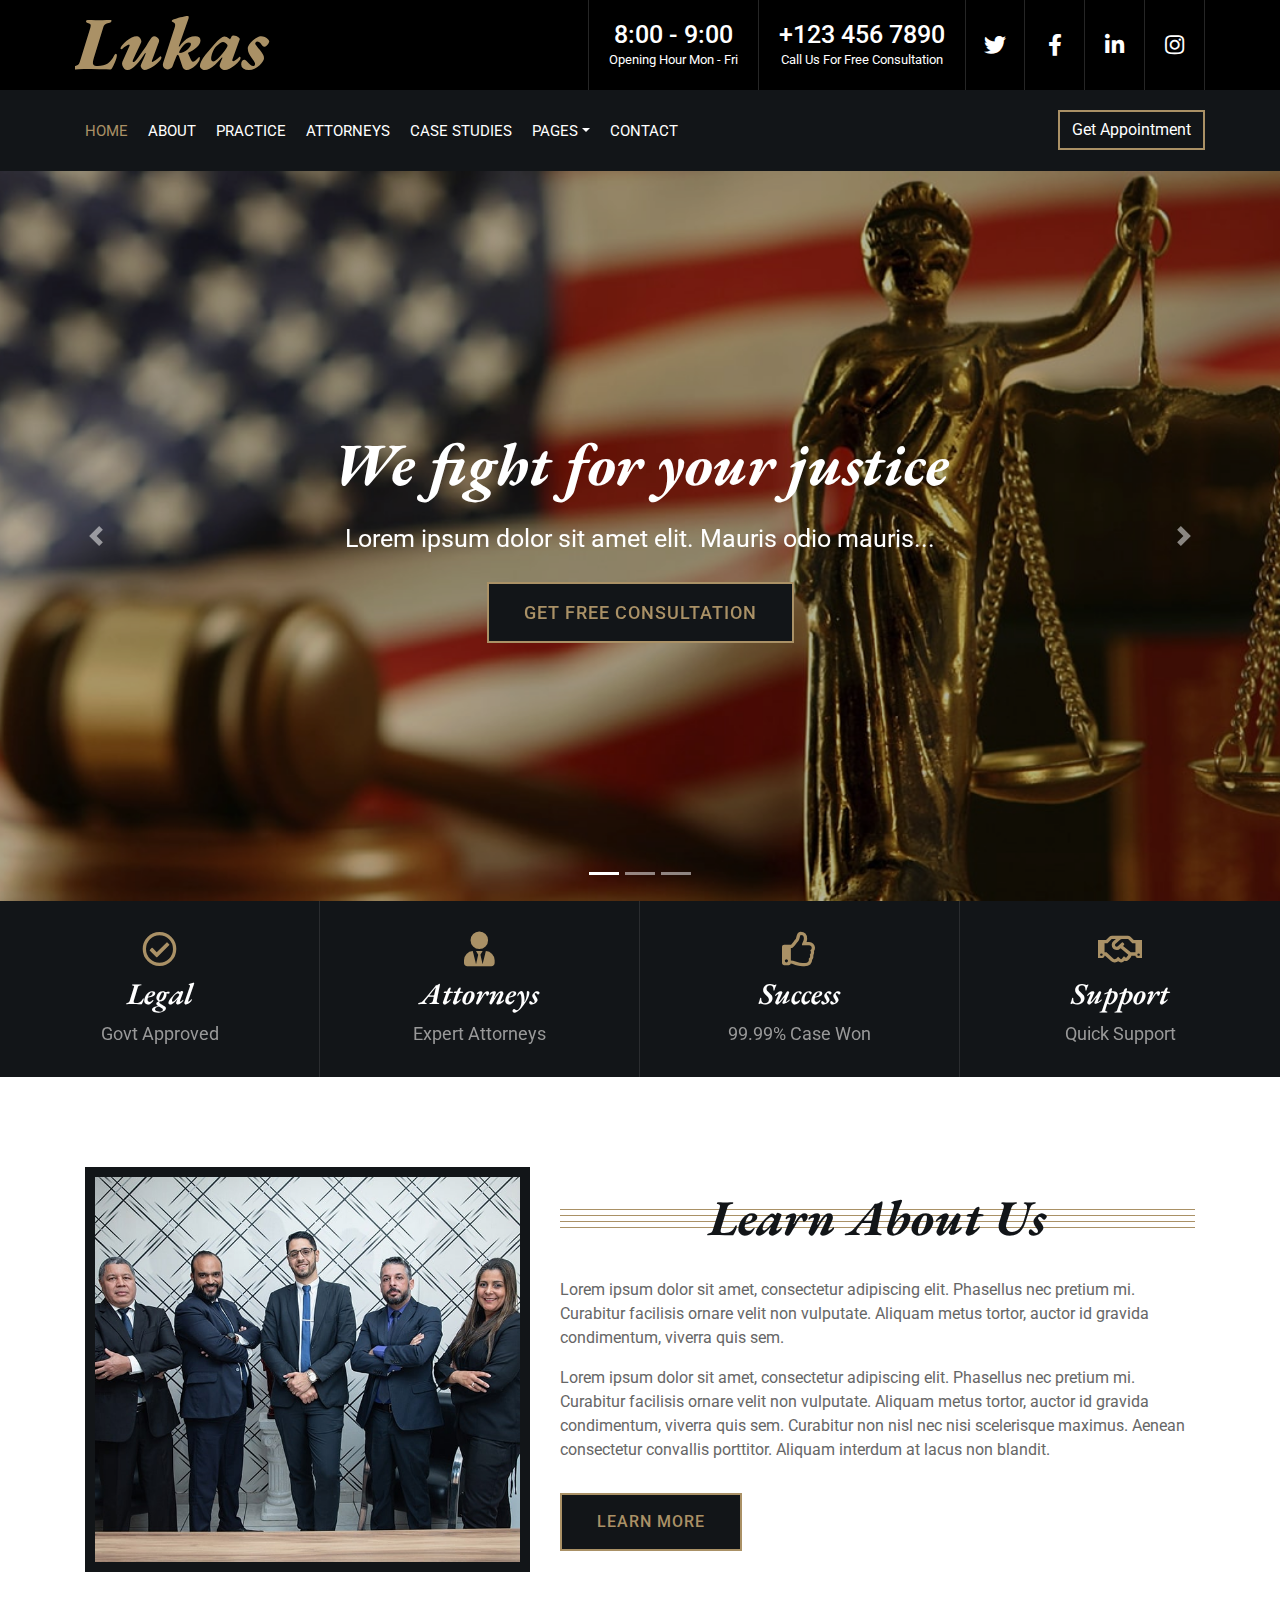
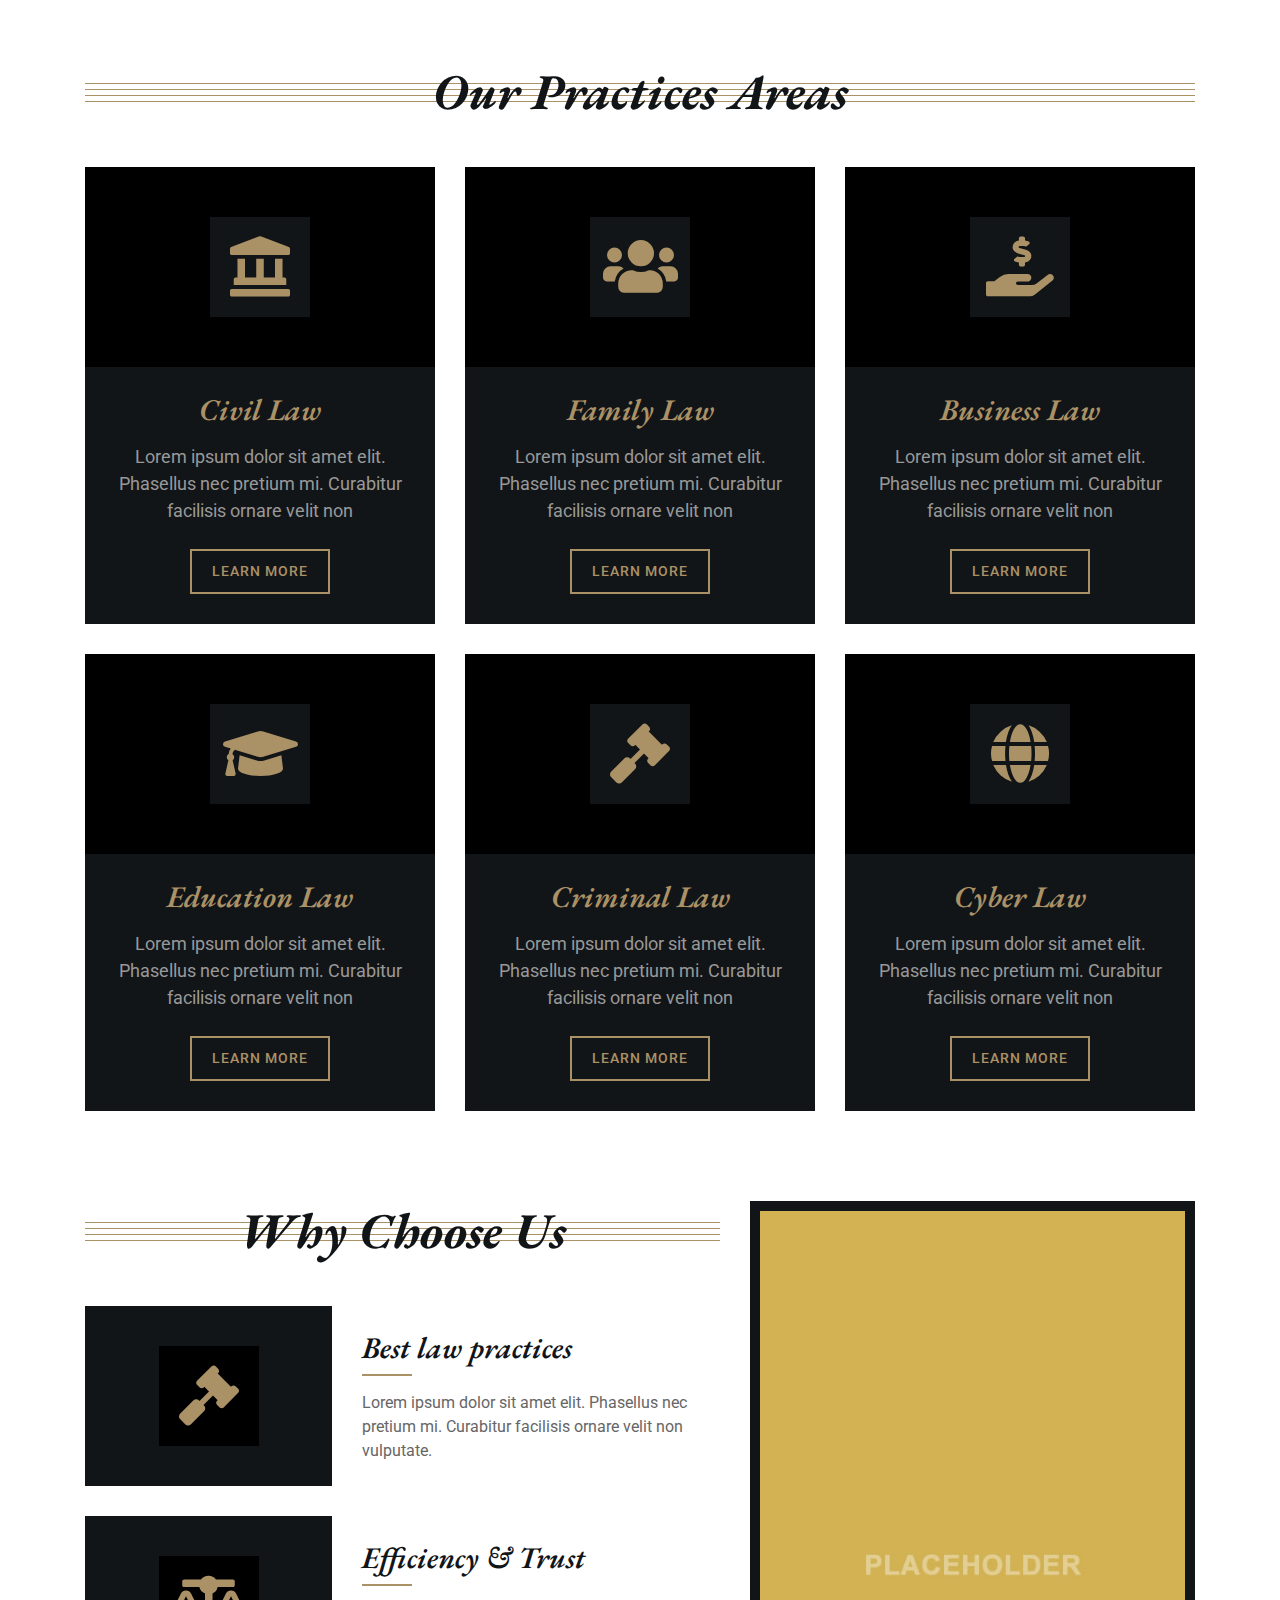
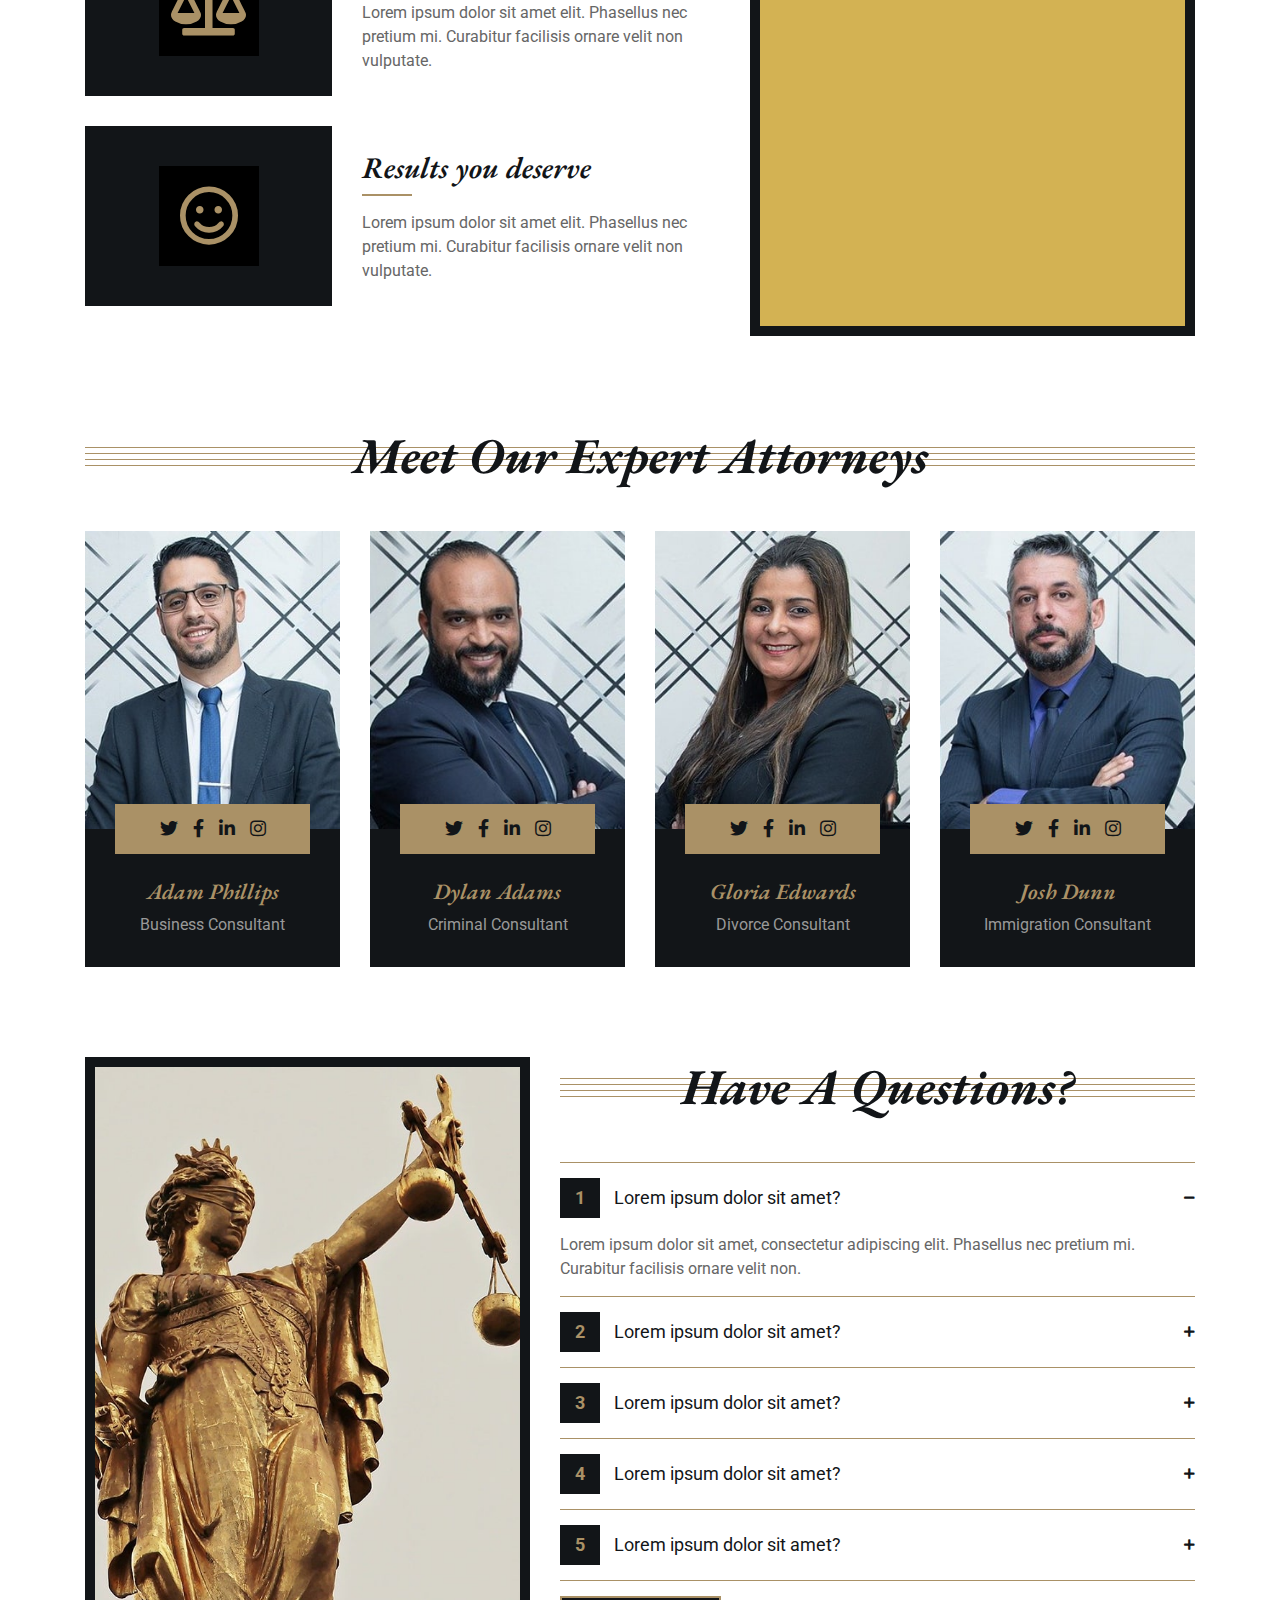
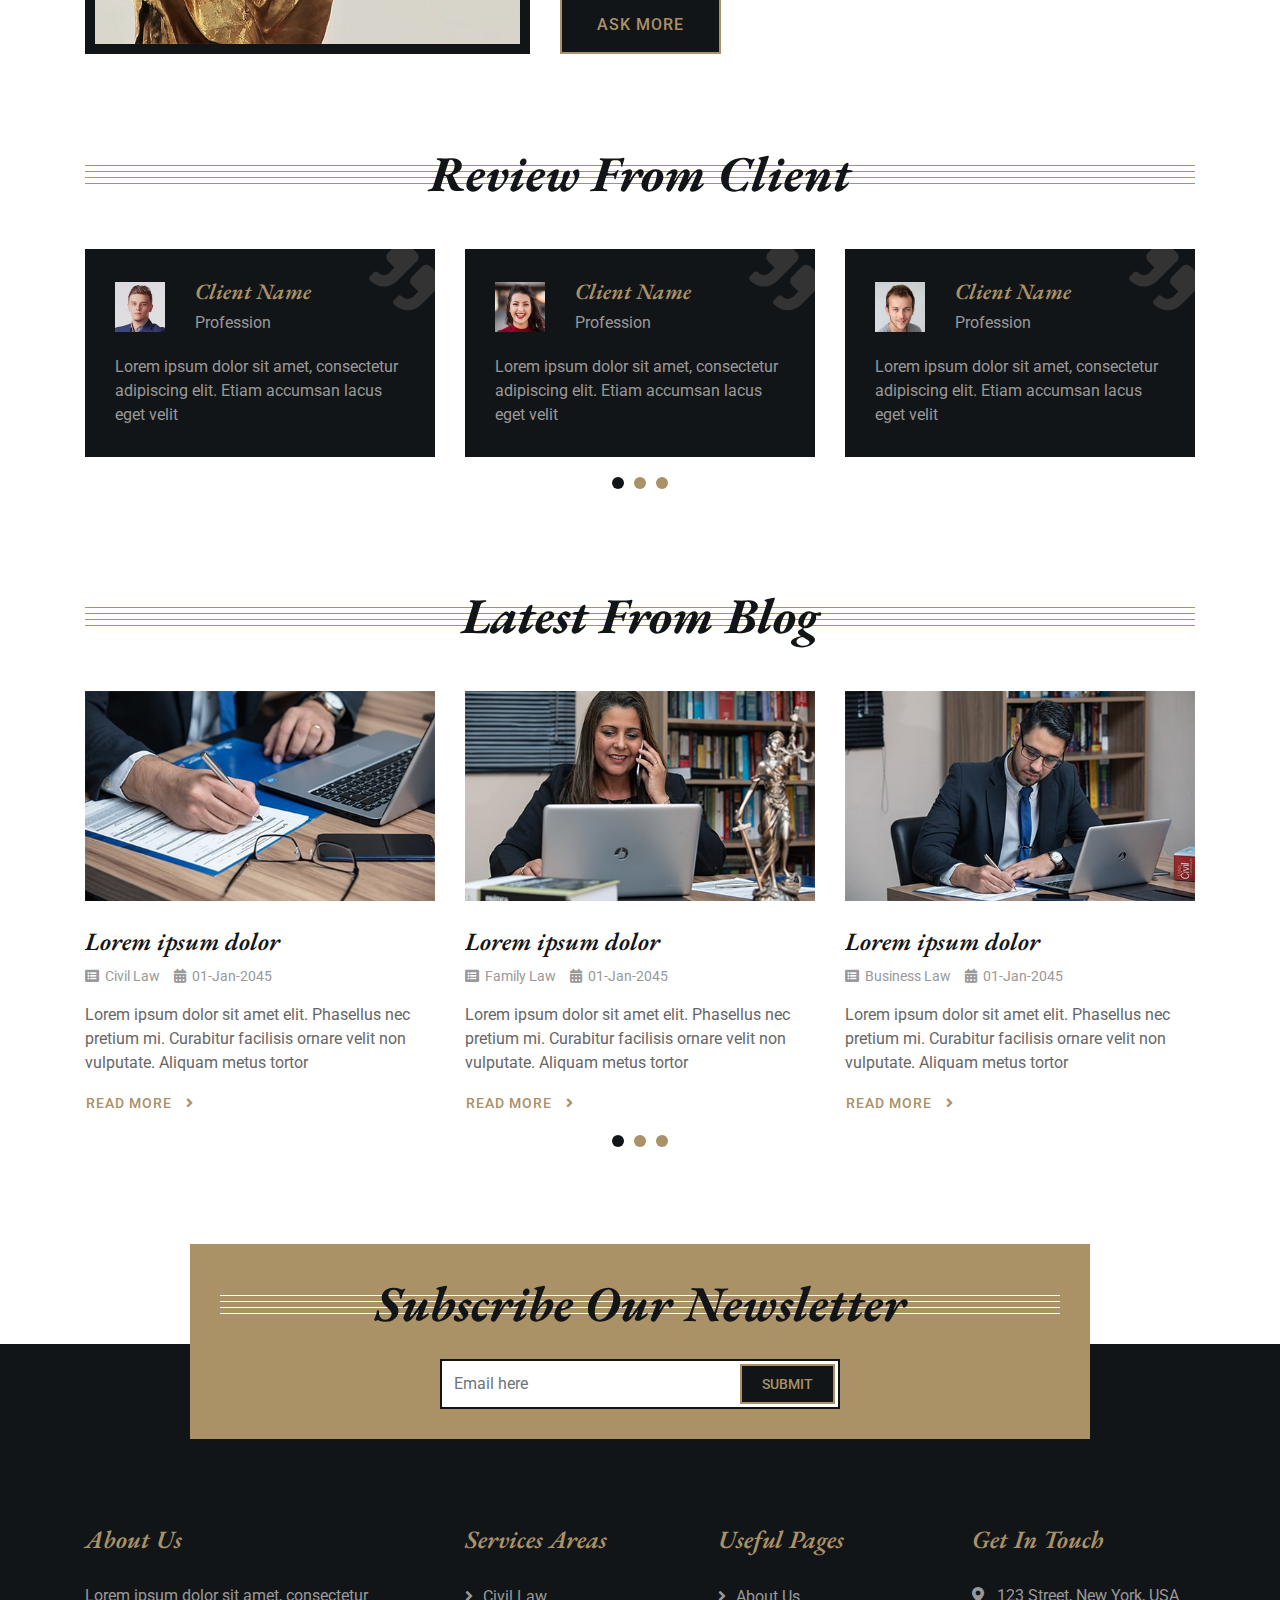
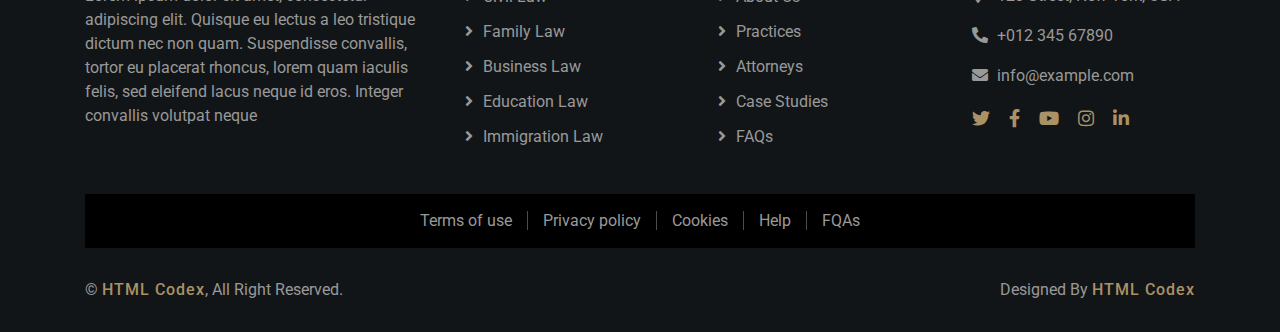
==== commit 54f51d8b: "push" ====
--- a/index.html
+++ b/index.html
@@ -32,7 +32,7 @@
                         <div class="col-lg-3">
                             <div class="logo">
                                 <a href="index.html">
-                                    <h1>Kanun</h1>
+                                    <h1>Lukas</h1>
                                     <!-- <img src="img/logo.jpg" alt="Logo"> -->
                                 </a>
                             </div>
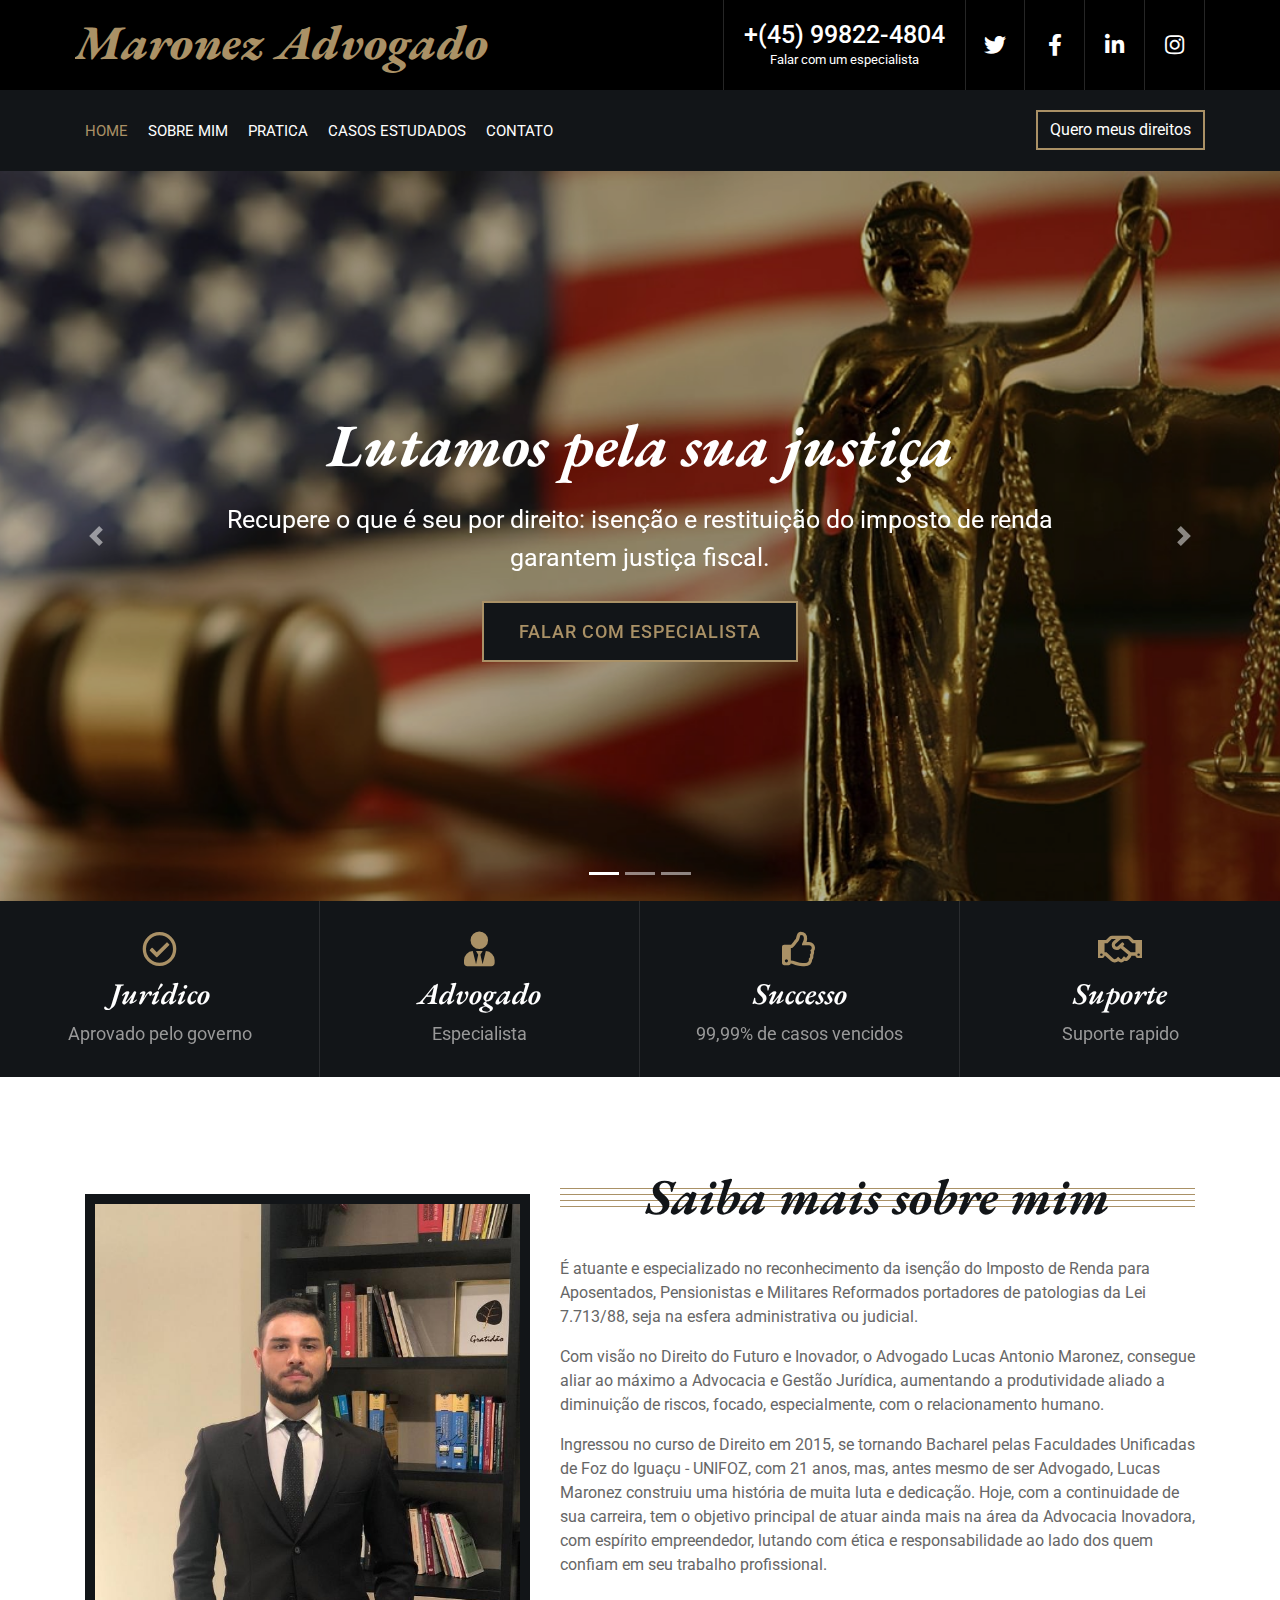
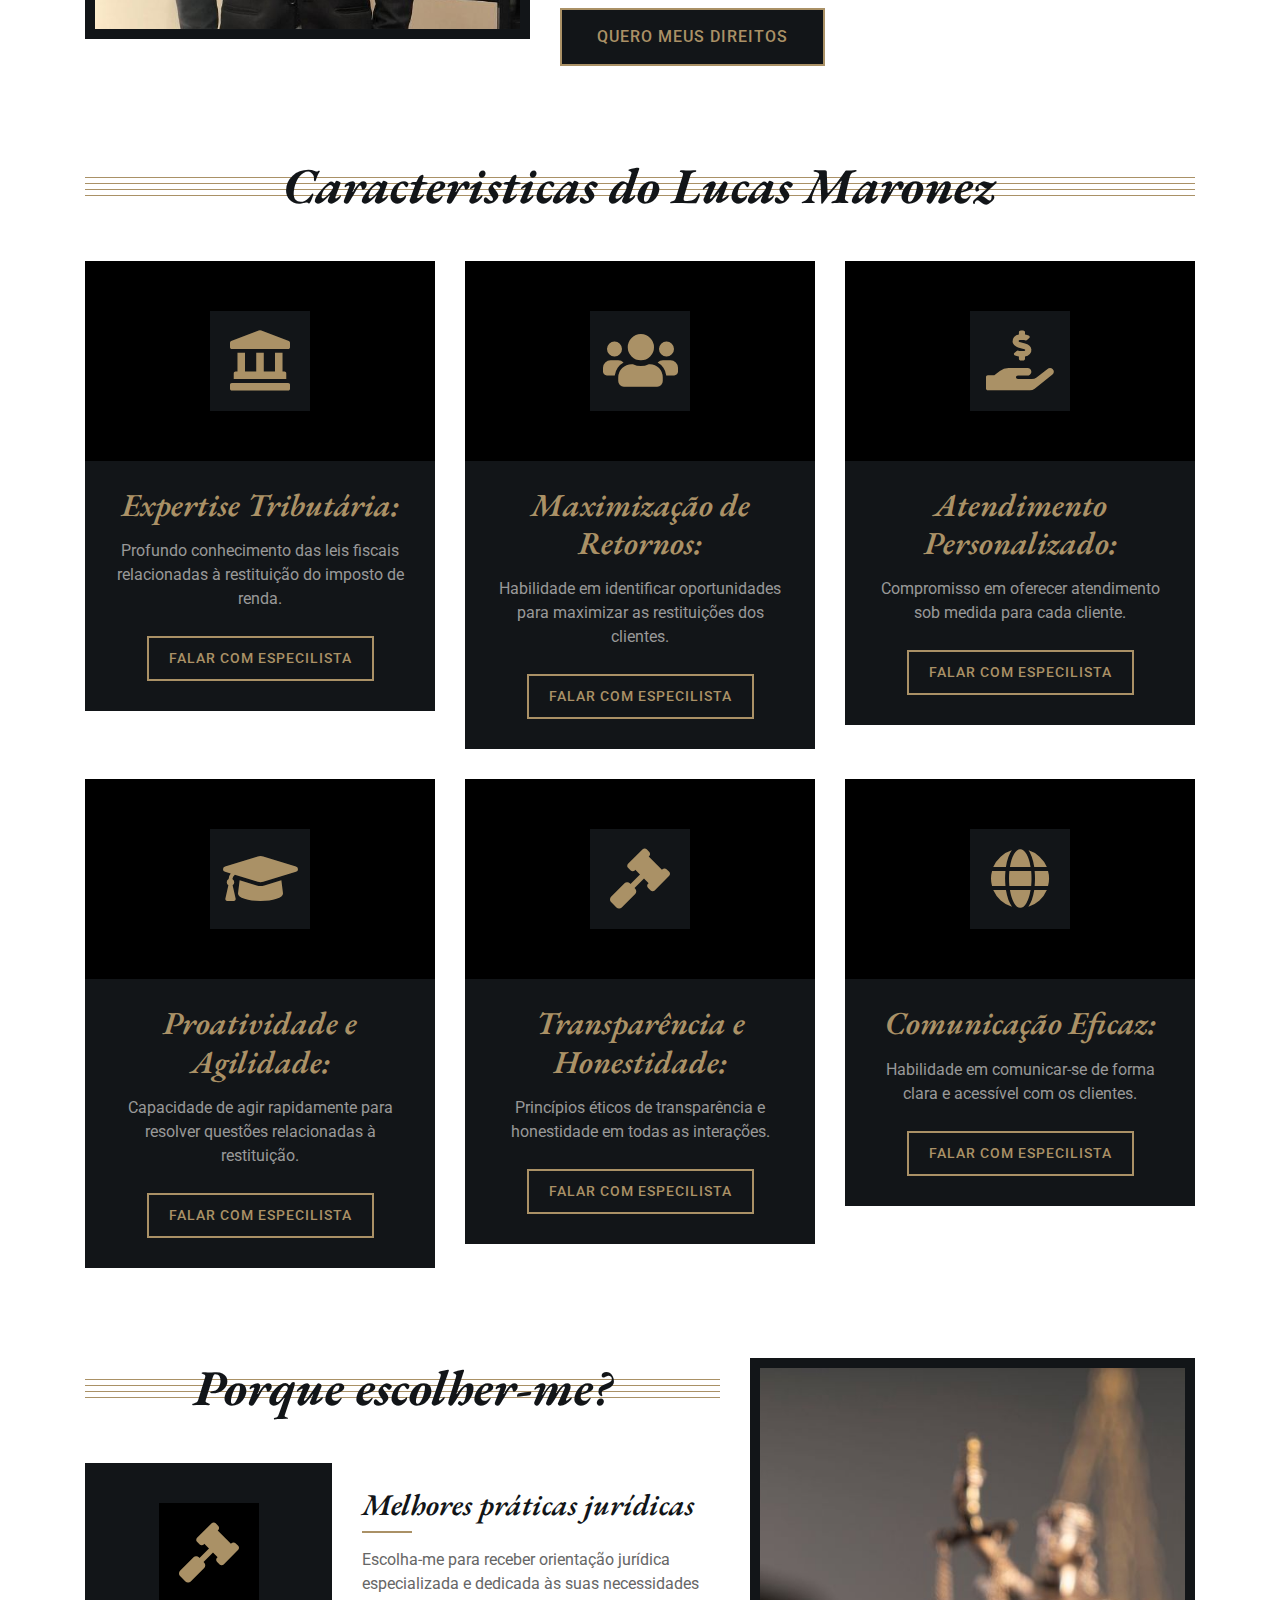
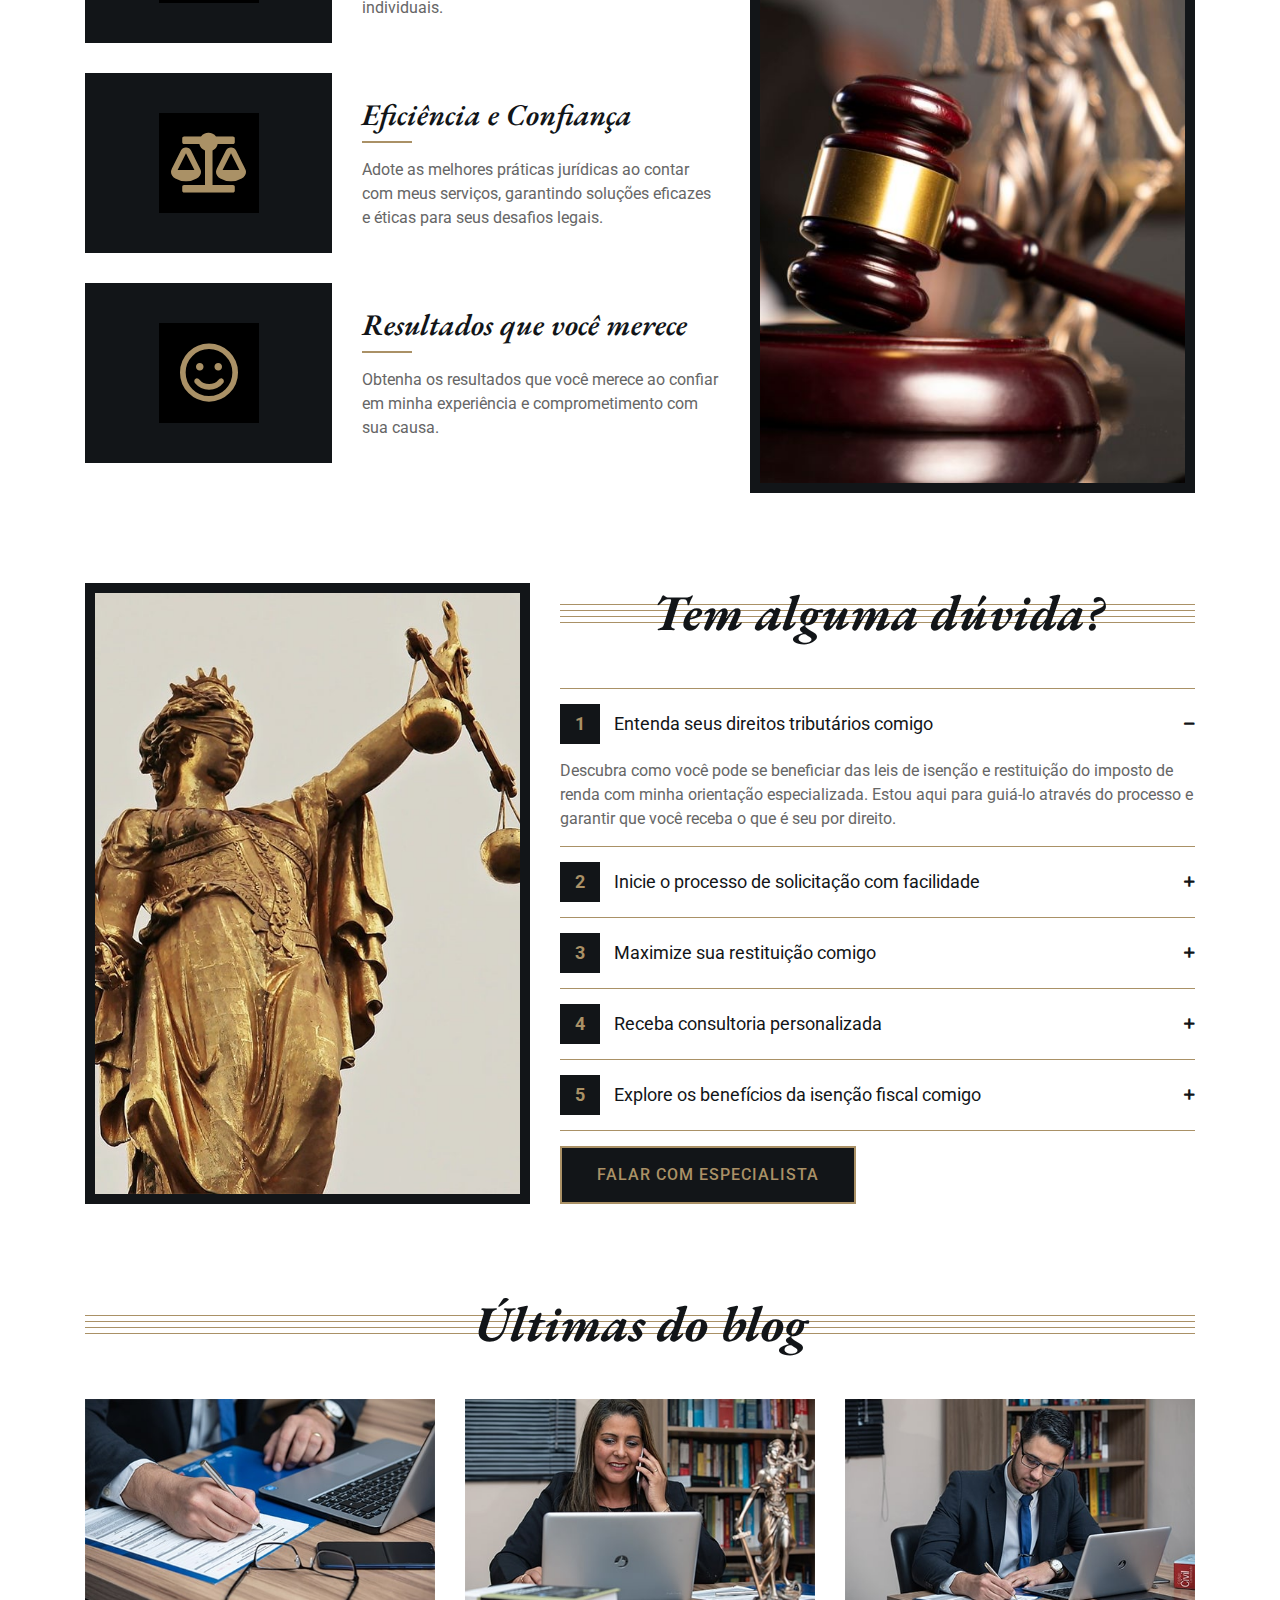
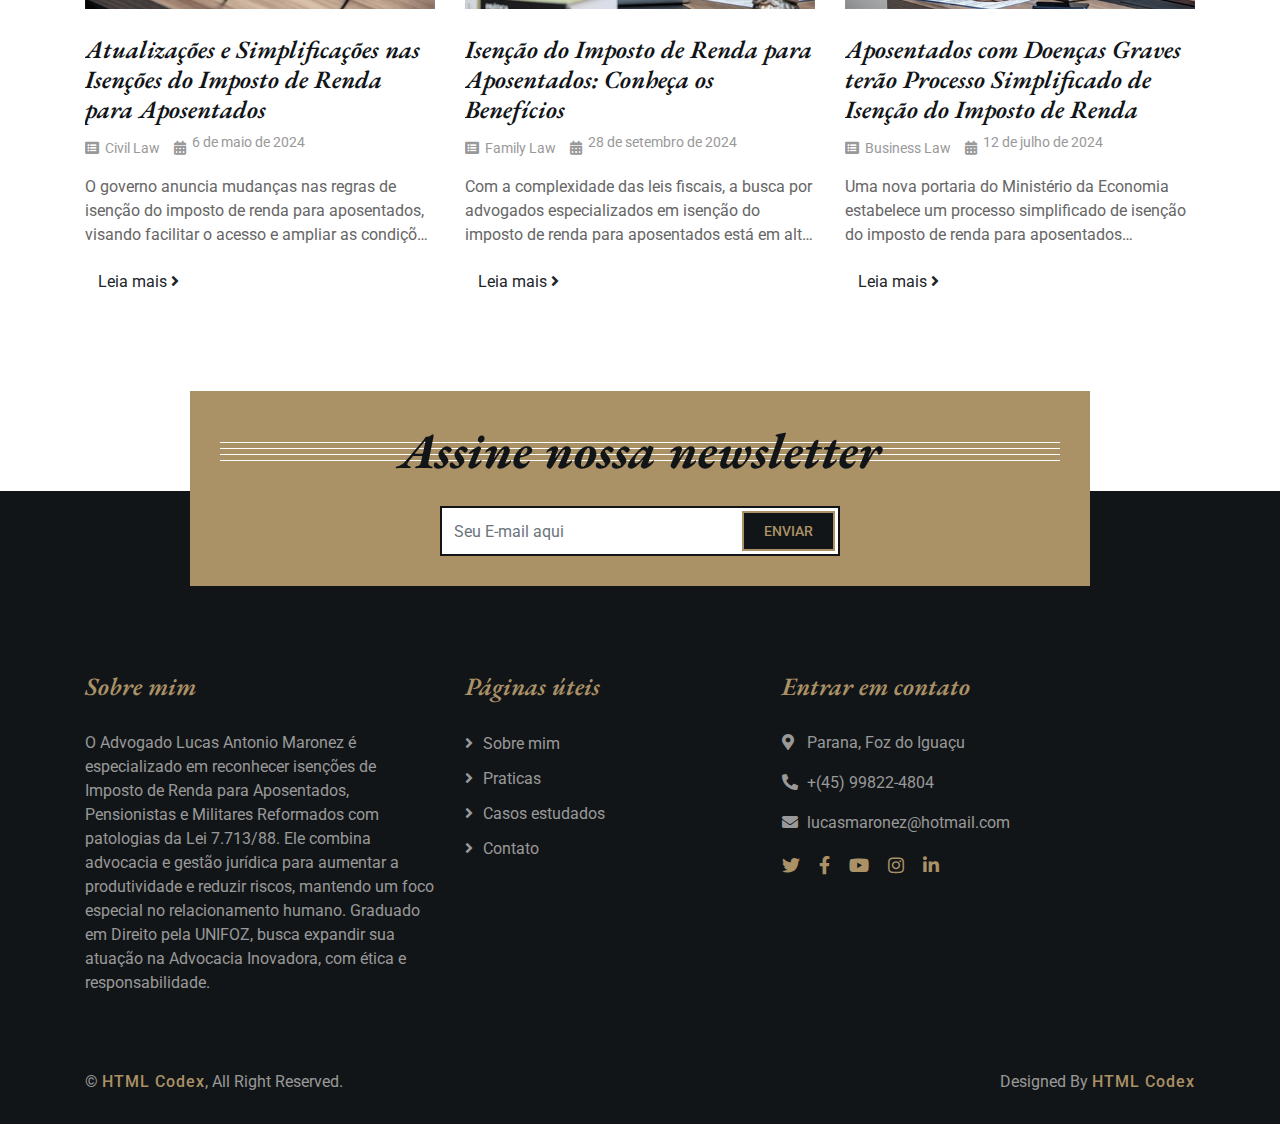
==== commit 6f55caa2: "push" ====
--- a/index.html
+++ b/index.html
@@ -1,867 +1,718 @@
 <!DOCTYPE html>
 <html lang="en">
-    <head>
-        <meta charset="utf-8">
-        <title>Kanun - Law Firm Website Template</title>
-        <meta content="width=device-width, initial-scale=1.0" name="viewport">
-        <meta content="Law Firm Website Template" name="keywords">
-        <meta content="Law Firm Website Template" name="description">
-
-        <!-- Favicon -->
-        <link href="img/favicon.ico" rel="icon">
-
-        <!-- Google Font -->
-        <link href="https://fonts.googleapis.com/css2?family=EB+Garamond:ital,wght@1,600;1,700;1,800&family=Roboto:wght@400;500&display=swap" rel="stylesheet"> 
-        
-        <!-- CSS Libraries -->
-        <link href="https://stackpath.bootstrapcdn.com/bootstrap/4.4.1/css/bootstrap.min.css" rel="stylesheet">
-        <link href="https://cdnjs.cloudflare.com/ajax/libs/font-awesome/5.10.0/css/all.min.css" rel="stylesheet">
-        <link href="lib/animate/animate.min.css" rel="stylesheet">
-        <link href="lib/owlcarousel/assets/owl.carousel.min.css" rel="stylesheet">
-
-        <!-- Template Stylesheet -->
-        <link href="css/style.css" rel="stylesheet">
-    </head>
-
-    <body>
-        <div class="wrapper">
-            <!-- Top Bar Start -->
-            <div class="top-bar">
-                <div class="container-fluid">
-                    <div class="row">
-                        <div class="col-lg-3">
-                            <div class="logo">
-                                <a href="index.html">
-                                    <h1>Lukas</h1>
-                                    <!-- <img src="img/logo.jpg" alt="Logo"> -->
+
+<head>
+    <meta charset="utf-8">
+    <title>Kanun - Law Firm Website Template</title>
+    <meta content="width=device-width, initial-scale=1.0" name="viewport">
+    <meta content="Law Firm Website Template" name="keywords">
+    <meta content="Law Firm Website Template" name="description">
+
+    <!-- Favicon -->
+    <link href="img/favicon.ico" rel="icon">
+
+    <!-- Google Font -->
+    <link
+        href="https://fonts.googleapis.com/css2?family=EB+Garamond:ital,wght@1,600;1,700;1,800&family=Roboto:wght@400;500&display=swap"
+        rel="stylesheet">
+
+    <!-- CSS Libraries -->
+    <link href="https://stackpath.bootstrapcdn.com/bootstrap/4.4.1/css/bootstrap.min.css" rel="stylesheet">
+    <link href="https://cdnjs.cloudflare.com/ajax/libs/font-awesome/5.10.0/css/all.min.css" rel="stylesheet">
+    <link href="lib/animate/animate.min.css" rel="stylesheet">
+    <link href="lib/owlcarousel/assets/owl.carousel.min.css" rel="stylesheet">
+
+    <!-- Template Stylesheet -->
+    <link href="css/style.css" rel="stylesheet">
+</head>
+
+<body>
+    <div class="wrapper">
+        <!-- Top Bar Start -->
+        <div class="top-bar">
+            <div class="container-fluid">
+                <div class="row">
+                    <div class="col-lg-6">
+                        <div class="logo">
+                            <a href="index.html">
+                                <h1>Maronez Advogado</h1>
+                                <!-- <img src="img/logo.jpg" alt="Logo"> -->
+                            </a>
+                        </div>
+                    </div>
+                    <div class="col-lg-6">
+                        <div class="top-bar-right">
+                            <div class="text">
+                                <a
+                                    href="https://api.whatsapp.com/send?phone=5545998224804&text=Ola,%20Gostaria%20de%20falar%20com%20o%20advogado%20Lucas%20Maronez.">
+                                    <h2>+(45) 99822-4804</h2>
                                 </a>
-                            </div>
-                        </div>
-                        <div class="col-lg-9">
-                            <div class="top-bar-right">
-                                <div class="text">
-                                    <h2>8:00 - 9:00</h2>
-                                    <p>Opening Hour Mon - Fri</p>
-                                </div>
-                                <div class="text">
-                                    <h2>+123 456 7890</h2>
-                                    <p>Call Us For Free Consultation</p>
-                                </div>
-                                <div class="social">
-                                    <a href=""><i class="fab fa-twitter"></i></a>
-                                    <a href=""><i class="fab fa-facebook-f"></i></a>
-                                    <a href=""><i class="fab fa-linkedin-in"></i></a>
-                                    <a href=""><i class="fab fa-instagram"></i></a>
-                                </div>
-                            </div>
-                        </div>
-                    </div>
-                </div>
-            </div>
-            <!-- Top Bar End -->
-
-            <!-- Nav Bar Start -->
-            <div class="nav-bar">
-                <div class="container-fluid">
-                    <nav class="navbar navbar-expand-lg bg-dark navbar-dark">
-                        <a href="#" class="navbar-brand">MENU</a>
-                        <button type="button" class="navbar-toggler" data-toggle="collapse" data-target="#navbarCollapse">
-                            <span class="navbar-toggler-icon"></span>
+                                <p>Falar com um especialista</p>
+                            </div>
+                            <div class="social">
+                                <a href=""><i class="fab fa-twitter"></i></a>
+                                <a href=""><i class="fab fa-facebook-f"></i></a>
+                                <a href=""><i class="fab fa-linkedin-in"></i></a>
+                                <a href=""><i class="fab fa-instagram"></i></a>
+                            </div>
+                        </div>
+                    </div>
+                </div>
+            </div>
+        </div>
+        <!-- Top Bar End -->
+
+        <!-- Nav Bar Start -->
+        <div class="nav-bar">
+            <div class="container-fluid">
+                <nav class="navbar navbar-expand-lg bg-dark navbar-dark">
+                    <a href="#" class="navbar-brand">MENU</a>
+                    <button type="button" class="navbar-toggler" data-toggle="collapse" data-target="#navbarCollapse">
+                        <span class="navbar-toggler-icon"></span>
+                    </button>
+
+                    <div class="collapse navbar-collapse justify-content-between" id="navbarCollapse">
+                        <div class="navbar-nav mr-auto">
+                            <a href="index.html" class="nav-item nav-link active">Home</a>
+                            <a href="about.html" class="nav-item nav-link">Sobre mim</a>
+                            <a href="service.html" class="nav-item nav-link">Pratica</a>
+                            <a href="portfolio.html" class="nav-item nav-link">Casos Estudados</a>
+                            <a href="contact.html" class="nav-item nav-link">Contato</a>
+                        </div>
+                        <div class="ml-auto">
+                            <a class="btn"
+                                href="https://api.whatsapp.com/send?phone=5545998224804&text=Ola,%20Gostaria%20de%20falar%20com%20o%20advogado%20Lucas%20Maronez.">Quero
+                                meus direitos</a>
+                        </div>
+                    </div>
+                </nav>
+            </div>
+        </div>
+        <!-- Nav Bar End -->
+
+
+        <!-- Carousel Start -->
+        <div id="carousel" class="carousel slide" data-ride="carousel">
+            <ol class="carousel-indicators">
+                <li data-target="#carousel" data-slide-to="0" class="active"></li>
+                <li data-target="#carousel" data-slide-to="1"></li>
+                <li data-target="#carousel" data-slide-to="2"></li>
+            </ol>
+            <div class="carousel-inner">
+                <div class="carousel-item active">
+                    <img src="img/carousel-1.jpg" alt="Carousel Image">
+                    <div class="carousel-caption">
+                        <h1 class="animated fadeInLeft">Lutamos pela sua justiça</h1>
+                        <p class="animated fadeInRight">Recupere o que é seu por direito: isenção e restituição do
+                            imposto de renda garantem justiça fiscal.</p>
+                        <a class="btn animated fadeInUp"
+                            href="https://api.whatsapp.com/send?phone=5545998224804&text=Ola,%20Gostaria%20de%20falar%20com%20o%20advogado%20Lucas%20Maronez.">Falar
+                            com especialista</a>
+                    </div>
+                </div>
+
+                <div class="carousel-item">
+                    <img src="img/carousel-2.jpg" alt="Carousel Image">
+                    <div class="carousel-caption">
+                        <h1 class="animated fadeInLeft">Nós nos preparamos para nos opor por você</h1>
+                        <p class="animated fadeInRight">Não pague a mais: conheça seus direitos e garanta a isenção e
+                            restituição do imposto de renda.</p>
+                        <a class="btn animated fadeInUp"
+                            href="https://api.whatsapp.com/send?phone=5545998224804&text=Ola,%20Gostaria%20de%20falar%20com%20o%20advogado%20Lucas%20Maronez.">Falar
+                            com especialista</a>
+                    </div>
+                </div>
+
+                <div class="carousel-item">
+                    <img src="img/carousel-3.jpg" alt="Carousel Image">
+                    <div class="carousel-caption">
+                        <h1 class="animated fadeInLeft">Lutamos pelo seu privilégio</h1>
+                        <p class="animated fadeInRight">Conheça seus direitos tributários: isenção e restituição do
+                            imposto de renda estão ao seu alcance.</p>
+                        <a class="btn animated fadeInUp"
+                            href="https://api.whatsapp.com/send?phone=5545998224804&text=Ola,%20Gostaria%20de%20falar%20com%20o%20advogado%20Lucas%20Maronez.">Falar
+                            com especialista</a>
+                    </div>
+                </div>
+            </div>
+
+            <a class="carousel-control-prev" href="#carousel" role="button" data-slide="prev">
+                <span class="carousel-control-prev-icon" aria-hidden="true"></span>
+                <span class="sr-only">Previous</span>
+            </a>
+            <a class="carousel-control-next" href="#carousel" role="button" data-slide="next">
+                <span class="carousel-control-next-icon" aria-hidden="true"></span>
+                <span class="sr-only">Next</span>
+            </a>
+        </div>
+        <!-- Carousel End -->
+
+
+        <!-- Top Feature Start-->
+        <div class="feature-top">
+            <div class="container-fluid">
+                <div class="row align-items-center">
+                    <div class="col-md-3 col-sm-6">
+                        <div class="feature-item">
+                            <i class="far fa-check-circle"></i>
+                            <h3>Jurídico</h3>
+                            <p>Aprovado pelo governo</p>
+                        </div>
+                    </div>
+                    <div class="col-md-3 col-sm-6">
+                        <div class="feature-item">
+                            <i class="fa fa-user-tie"></i>
+                            <h3>Advogado</h3>
+                            <p>Especialista</p>
+                        </div>
+                    </div>
+                    <div class="col-md-3 col-sm-6">
+                        <div class="feature-item">
+                            <i class="far fa-thumbs-up"></i>
+                            <h3>Successo</h3>
+                            <p>99,99% de casos vencidos</p>
+                        </div>
+                    </div>
+                    <div class="col-md-3 col-sm-6">
+                        <div class="feature-item">
+                            <i class="far fa-handshake"></i>
+                            <h3>Suporte</h3>
+                            <p>Suporte rapido</p>
+                        </div>
+                    </div>
+                </div>
+            </div>
+        </div>
+        <!-- Top Feature End-->
+
+
+        <!-- About Start -->
+        <div class="about">
+            <div class="container">
+                <div class="row align-items-center">
+                    <div class="col-lg-5 col-md-6">
+                        <div class="about-img">
+                            <img src="img/lucasFoto.jpg" alt="Image">
+                        </div>
+                    </div>
+                    <div class="col-lg-7 col-md-6">
+                        <div class="section-header">
+                            <h2>Saiba mais sobre mim</h2>
+                        </div>
+                        <div class="about-text">
+                            <p>
+                                É atuante e especializado no reconhecimento da isenção do Imposto de Renda para
+                                Aposentados, Pensionistas e Militares Reformados portadores de patologias da Lei
+                                7.713/88, seja na esfera administrativa ou judicial.
+                            </p>
+                            <p>
+                                Com visão no Direito do Futuro e Inovador, o Advogado Lucas Antonio Maronez, consegue
+                                aliar ao máximo a Advocacia e Gestão Jurídica, aumentando a produtividade aliado a
+                                diminuição de riscos, focado, especialmente, com o relacionamento humano.
+                            </p>
+                            <p>
+                                Ingressou no curso de Direito em 2015, se tornando Bacharel pelas Faculdades Unificadas
+                                de Foz do Iguaçu - UNIFOZ, com 21 anos, mas, antes mesmo de ser Advogado, Lucas Maronez
+                                construiu uma história de muita luta e dedicação. Hoje, com a continuidade de sua
+                                carreira, tem o objetivo principal de atuar ainda mais na área da Advocacia Inovadora,
+                                com espírito empreendedor, lutando com ética e responsabilidade ao lado dos quem confiam
+                                em seu trabalho profissional.
+                            </p>
+                            <a class="btn"
+                                href="https://api.whatsapp.com/send?phone=5545998224804&text=Ola,%20Gostaria%20de%20falar%20com%20o%20advogado%20Lucas%20Maronez.">Quero
+                                meus direitos</a>
+                        </div>
+                    </div>
+                </div>
+            </div>
+        </div>
+        <!-- About End -->
+
+
+        <!-- Service Start -->
+        <div class="service">
+            <div class="container">
+                <div class="section-header">
+                    <h2>Caracteristicas do Lucas Maronez</h2>
+                </div>
+                <div class="row">
+                    <div class="col-lg-4 col-md-6">
+                        <div class="service-item">
+                            <div class="service-icon">
+                                <i class="fa fa-landmark"></i>
+                            </div>
+                            <h3>Expertise Tributária:</h3>
+                            <p>
+                                Profundo conhecimento das leis fiscais relacionadas à restituição do imposto de renda.
+                            </p>
+                            <a class="btn"
+                                href="https://api.whatsapp.com/send?phone=5545998224804&text=Ola,%20Gostaria%20de%20falar%20com%20o%20advogado%20Lucas%20Maronez.">Falar
+                                com especilista</a>
+                        </div>
+                    </div>
+                    <div class="col-lg-4 col-md-6">
+                        <div class="service-item">
+                            <div class="service-icon">
+                                <i class="fa fa-users"></i>
+                            </div>
+                            <h3>Maximização de Retornos: </h3>
+                            <p>
+                                Habilidade em identificar oportunidades para maximizar as restituições dos clientes.
+                            </p>
+                            <a class="btn"
+                                href="https://api.whatsapp.com/send?phone=5545998224804&text=Ola,%20Gostaria%20de%20falar%20com%20o%20advogado%20Lucas%20Maronez.">Falar
+                                com especilista</a>
+                        </div>
+                    </div>
+                    <div class="col-lg-4 col-md-6">
+                        <div class="service-item">
+                            <div class="service-icon">
+                                <i class="fa fa-hand-holding-usd"></i>
+                            </div>
+                            <h3>Atendimento Personalizado:</h3>
+                            <p>
+                                Compromisso em oferecer atendimento sob medida para cada cliente.
+                            </p>
+                            <a class="btn"
+                                href="https://api.whatsapp.com/send?phone=5545998224804&text=Ola,%20Gostaria%20de%20falar%20com%20o%20advogado%20Lucas%20Maronez.">Falar
+                                com especilista</a>
+                        </div>
+                    </div>
+                    <div class="col-lg-4 col-md-6">
+                        <div class="service-item">
+                            <div class="service-icon">
+                                <i class="fa fa-graduation-cap"></i>
+                            </div>
+                            <h3>Proatividade e Agilidade:</h3>
+                            <p>
+                                Capacidade de agir rapidamente para resolver questões relacionadas à restituição.
+                            </p>
+                            <a class="btn"
+                                href="https://api.whatsapp.com/send?phone=5545998224804&text=Ola,%20Gostaria%20de%20falar%20com%20o%20advogado%20Lucas%20Maronez.">Falar
+                                com especilista</a>
+                        </div>
+                    </div>
+                    <div class="col-lg-4 col-md-6">
+                        <div class="service-item">
+                            <div class="service-icon">
+                                <i class="fa fa-gavel"></i>
+                            </div>
+                            <h3>Transparência e Honestidade:</h3>
+                            <p>
+                                Princípios éticos de transparência e honestidade em todas as interações.
+                            </p>
+                            <a class="btn"
+                                href="https://api.whatsapp.com/send?phone=5545998224804&text=Ola,%20Gostaria%20de%20falar%20com%20o%20advogado%20Lucas%20Maronez.">Falar
+                                com especilista</a>
+                        </div>
+                    </div>
+                    <div class="col-lg-4 col-md-6">
+                        <div class="service-item">
+                            <div class="service-icon">
+                                <i class="fa fa-globe"></i>
+                            </div>
+                            <h3>Comunicação Eficaz:</h3>
+                            <p>
+                                Habilidade em comunicar-se de forma clara e acessível com os clientes.
+                            </p>
+                            <a class="btn"
+                                href="https://api.whatsapp.com/send?phone=5545998224804&text=Ola,%20Gostaria%20de%20falar%20com%20o%20advogado%20Lucas%20Maronez.">Falar
+                                com especilista</a>
+                        </div>
+                    </div>
+                </div>
+            </div>
+        </div>
+        <!-- Service End -->
+
+
+        <!-- Feature Start -->
+        <div class="feature">
+            <div class="container">
+                <div class="row">
+                    <div class="col-md-7">
+                        <div class="section-header">
+                            <h2>Porque escolher-me?</h2>
+                        </div>
+                        <div class="row align-items-center feature-item">
+                            <div class="col-5">
+                                <div class="feature-icon">
+                                    <i class="fa fa-gavel"></i>
+                                </div>
+                            </div>
+                            <div class="col-7">
+                                <h3>Melhores práticas jurídicas</h3>
+                                <p>
+                                    Escolha-me para receber orientação jurídica especializada e dedicada às suas
+                                    necessidades individuais.
+                                </p>
+                            </div>
+                        </div>
+                        <div class="row align-items-center feature-item">
+                            <div class="col-5">
+                                <div class="feature-icon">
+                                    <i class="fa fa-balance-scale"></i>
+                                </div>
+                            </div>
+                            <div class="col-7">
+                                <h3>Eficiência e Confiança</h3>
+                                <p>
+                                    Adote as melhores práticas jurídicas ao contar com meus serviços, garantindo
+                                    soluções eficazes e éticas para seus desafios legais.
+                                </p>
+                            </div>
+                        </div>
+                        <div class="row align-items-center feature-item">
+                            <div class="col-5">
+                                <div class="feature-icon">
+                                    <i class="far fa-smile"></i>
+                                </div>
+                            </div>
+                            <div class="col-7">
+                                <h3>Resultados que você merece</h3>
+                                <p>
+                                    Obtenha os resultados que você merece ao confiar em minha experiência e
+                                    comprometimento com sua causa.
+                                </p>
+                            </div>
+                        </div>
+                    </div>
+                    <div class="col-md-5">
+                        <div class="feature-img">
+                            <img src="img/advogadobann.jpg" alt="Feature">
+                        </div>
+                    </div>
+                </div>
+            </div>
+        </div>
+        <!-- Feature End -->
+        <!-- FAQs Start -->
+        <div class="faqs">
+            <div class="container">
+                <div class="row">
+                    <div class="col-md-5">
+                        <div class="faqs-img">
+                            <img src="img/faqs.jpg" alt="Image">
+                        </div>
+                    </div>
+                    <div class="col-md-7">
+                        <div class="section-header">
+                            <h2>Tem alguma dúvida?</h2>
+                        </div>
+                        <div id="accordion">
+                            <div class="card">
+                                <div class="card-header">
+                                    <a class="card-link collapsed" data-toggle="collapse" href="#collapseOne"
+                                        aria-expanded="true">
+                                        <span>1</span> Entenda seus direitos tributários comigo
+                                    </a>
+                                </div>
+                                <div id="collapseOne" class="collapse show" data-parent="#accordion">
+                                    <div class="card-body">
+                                        Descubra como você pode se beneficiar das leis de isenção e restituição do
+                                        imposto de renda com minha orientação especializada. Estou aqui para guiá-lo
+                                        através do processo e garantir que você receba o que é seu por direito.
+                                    </div>
+                                </div>
+                            </div>
+                            <div class="card">
+                                <div class="card-header">
+                                    <a class="card-link" data-toggle="collapse" href="#collapseTwo">
+                                        <span>2</span> Inicie o processo de solicitação com facilidade
+                                    </a>
+                                </div>
+                                <div id="collapseTwo" class="collapse" data-parent="#accordion">
+                                    <div class="card-body">
+                                        Saiba como é simples começar o processo de isenção e restituição do imposto de
+                                        renda com minha ajuda. Eu cuido de toda a papelada e burocracia para que você
+                                        possa se concentrar em outras áreas importantes da sua vida.
+                                    </div>
+                                </div>
+                            </div>
+                            <div class="card">
+                                <div class="card-header">
+                                    <a class="card-link" data-toggle="collapse" href="#collapseThree">
+                                        <span>3</span> Maximize sua restituição comigo
+                                    </a>
+                                </div>
+                                <div id="collapseThree" class="collapse" data-parent="#accordion">
+                                    <div class="card-body">
+                                        Não deixe dinheiro na mesa! Descubra estratégias para maximizar sua restituição
+                                        de imposto de renda com minha expertise. Vou ajudá-lo a recuperar o máximo
+                                        possível.
+                                    </div>
+                                </div>
+                            </div>
+                            <div class="card">
+                                <div class="card-header">
+                                    <a class="card-link" data-toggle="collapse" href="#collapseFour">
+                                        <span>4</span> Receba consultoria personalizada
+                                    </a>
+                                </div>
+                                <div id="collapseFour" class="collapse" data-parent="#accordion">
+                                    <div class="card-body">
+                                        Obtenha conselhos feitos sob medida para sua situação com minha consultoria
+                                        especializada em isenção e restituição do imposto de renda. Estou aqui para
+                                        ajudá-lo a entender suas opções e tomar as melhores decisões para seu caso.
+                                    </div>
+                                </div>
+                            </div>
+                            <div class="card">
+                                <div class="card-header">
+                                    <a class="card-link" data-toggle="collapse" href="#collapseFive">
+                                        <span>5</span> Explore os benefícios da isenção fiscal comigo
+                                    </a>
+                                </div>
+                                <div id="collapseFive" class="collapse" data-parent="#accordion">
+                                    <div class="card-body">
+                                        Descubra os benefícios de ser elegível para isenção fiscal e como isso pode
+                                        impactar positivamente suas finanças pessoais com minha assistência. Estou
+                                        comprometido em ajudá-lo a alcançar seus objetivos financeiros.
+                                    </div>
+                                </div>
+                            </div>
+                        </div>
+                        <a class="btn"
+                            href="https://api.whatsapp.com/send?phone=5545998224804&text=Ola,%20Gostaria%20de%20falar%20com%20o%20advogado%20Lucas%20Maronez.">Falar
+                            com especialista</a>
+                    </div>
+                </div>
+            </div>
+        </div>
+        <!-- FAQs End -->
+        <!-- Blog Start -->
+        <div class="blog">
+            <div class="container">
+                <div class="section-header">
+                    <h2>Últimas do blog</h2>
+                </div>
+                <div class="owl-carousel blog-carousel">
+
+                    <div class="blog-item">
+                        <img src="img/blog-1.jpg" alt="Blog">
+                        <h3>Atualizações e Simplificações nas Isenções do Imposto de Renda para Aposentados</h3>
+                        <div class="meta">
+                            <i class="fa fa-list-alt"></i>
+                            <a href="">Civil Law</a>
+                            <i class="fa fa-calendar-alt"></i>
+                            <p>6 de maio de 2024</p>
+                        </div>
+                        <p>
+                            O governo anuncia mudanças nas regras de isenção do imposto de renda para aposentados,
+                            visando facilitar o acesso e ampliar as condições de inclusão de patologias elegíveis. Uma
+                            nova portaria estabelece um processo simplificado para a comprovação de doenças graves,
+                            proporcionando agilidade e alívio burocrático aos beneficiários. A demanda por advogados
+                            especializados cresce, oferecendo orientação personalizada e expertise para garantir os
+                            benefícios fiscais dos aposentados.
+                        </p>
+                        <button class="btn" type="button" data-toggle="modal" data-target="#modal1">Leia mais <i
+                                class="fa fa-angle-right"></i></button>
+                    </div>
+
+                    <div class="blog-item">
+                        <img src="img/blog-2.jpg" alt="Blog">
+                        <h3>Isenção do Imposto de Renda para Aposentados: Conheça os Benefícios</h3>
+                        <div class="meta">
+                            <i class="fa fa-list-alt"></i>
+                            <a href="">Family Law</a>
+                            <i class="fa fa-calendar-alt"></i>
+                            <p>28 de setembro de 2024</p>
+                        </div>
+                        <p>
+                            Com a complexidade das leis fiscais, a busca por advogados especializados em isenção do
+                            imposto de renda para aposentados está em alta. Esses profissionais oferecem expertise e
+                            orientação personalizada para garantir que os aposentados obtenham todos os benefícios
+                            fiscais aos quais têm direito. Além disso, eles acompanham as constantes mudanças na
+                            legislação, assegurando que seus clientes estejam sempre atualizados e bem-assessorados.
+                        </p>
+                        <button class="btn" type="button" data-toggle="modal" data-target="#modal2">Leia mais <i
+                                class="fa fa-angle-right"></i></button>
+                    </div>
+
+                    <div class="blog-item">
+                        <img src="img/blog-3.jpg" alt="Blog">
+                        <h3>Aposentados com Doenças Graves terão Processo Simplificado de Isenção do Imposto de Renda
+                        </h3>
+                        <div class="meta">
+                            <i class="fa fa-list-alt"></i>
+                            <a href="">Business Law</a>
+                            <i class="fa fa-calendar-alt"></i>
+                            <p>12 de julho de 2024</p>
+                        </div>
+                        <p>
+                            Uma nova portaria do Ministério da Economia estabelece um processo simplificado de isenção
+                            do imposto de renda para aposentados portadores de doenças graves. A medida visa agilizar o
+                            acesso à isenção, reduzindo a burocracia e os trâmites necessários para comprovação da
+                            condição. Isso representa um grande alívio para os beneficiários, que agora podem usufruir
+                            de seus direitos de forma mais rápida e eficiente.
+                        </p>
+                        <button class="btn" type="button" data-toggle="modal" data-target="#modal3">Leia mais <i
+                                class="fa fa-angle-right"></i></button>
+                    </div>
+                </div>
+            </div>
+        </div>
+        <!-- Blog End -->
+
+        <!-- Modais -->
+        <div class="modal fade" id="modal1" tabindex="-1" role="dialog" aria-labelledby="modal1Label"
+            aria-hidden="true">
+            <div class="modal-dialog modal-lg" role="document">
+                <div class="modal-content">
+                    <div class="modal-header">
+                        <h5 class="modal-title" id="modal1Label">Atualizações e Simplificações nas Isenções do Imposto
+                            de Renda para Aposentados</h5>
+                        <button type="button" class="close" data-dismiss="modal" aria-label="Close">
+                            <span aria-hidden="true">&times;</span>
                         </button>
-
-                        <div class="collapse navbar-collapse justify-content-between" id="navbarCollapse">
-                            <div class="navbar-nav mr-auto">
-                                <a href="index.html" class="nav-item nav-link active">Home</a>
-                                <a href="about.html" class="nav-item nav-link">About</a>
-                                <a href="service.html" class="nav-item nav-link">Practice</a>
-                                <a href="team.html" class="nav-item nav-link">Attorneys</a>
-                                <a href="portfolio.html" class="nav-item nav-link">Case Studies</a>
-                                <div class="nav-item dropdown">
-                                    <a href="#" class="nav-link dropdown-toggle" data-toggle="dropdown">Pages</a>
-                                    <div class="dropdown-menu">
-                                        <a href="blog.html" class="dropdown-item">Blog Page</a>
-                                        <a href="single.html" class="dropdown-item">Single Page</a>
+                    </div>
+                    <div class="modal-body">
+                        O governo anuncia mudanças nas regras de isenção do imposto de renda para aposentados,
+                        visando facilitar o acesso e ampliar as condições de inclusão de patologias elegíveis. Uma
+                        nova portaria estabelece um processo simplificado para a comprovação de doenças graves,
+                        proporcionando agilidade e alívio burocrático aos beneficiários. A demanda por advogados
+                        especializados cresce, oferecendo orientação personalizada e expertise para garantir os
+                        benefícios fiscais dos aposentados.
+                    </div>
+                </div>
+            </div>
+        </div>
+
+        <div class="modal fade" id="modal2" tabindex="-1" role="dialog" aria-labelledby="modal2Label"
+            aria-hidden="true">
+            <div class="modal-dialog modal-lg" role="document">
+                <div class="modal-content">
+                    <div class="modal-header">
+                        <h5 class="modal-title" id="modal2Label">Isenção do Imposto de Renda para Aposentados: Conheça
+                            os Benefícios</h5>
+                        <button type="button" class="close" data-dismiss="modal" aria-label="Close">
+                            <span aria-hidden="true">&times;</span>
+                        </button>
+                    </div>
+                    <div class="modal-body">
+                        Com a complexidade das leis fiscais, a busca por advogados especializados em isenção do
+                        imposto de renda para aposentados está em alta. Esses profissionais oferecem expertise e
+                        orientação personalizada para garantir que os aposentados obtenham todos os benefícios
+                        fiscais aos quais têm direito. Além disso, eles acompanham as constantes mudanças na
+                        legislação, assegurando que seus clientes estejam sempre atualizados e bem-assessorados.
+                    </div>
+                </div>
+            </div>
+        </div>
+
+        <div class="modal fade" id="modal3" tabindex="-1" role="dialog" aria-labelledby="modal3Label"
+            aria-hidden="true">
+            <div class="modal-dialog modal-lg" role="document">
+                <div class="modal-content">
+                    <div class="modal-header">
+                        <h5 class="modal-title" id="modal3Label">Aposentados com Doenças Graves terão Processo
+                            Simplificado de Isenção do Imposto de Renda</h5>
+                        <button type="button" class="close" data-dismiss="modal" aria-label="Close">
+                            <span aria-hidden="true">&times;</span>
+                        </button>
+                    </div>
+                    <div class="modal-body">
+                        Uma nova portaria do Ministério da Economia estabelece um processo simplificado de isenção
+                        do imposto de renda para aposentados portadores de doenças graves. A medida visa agilizar o
+                        acesso à isenção, reduzindo a burocracia e os trâmites necessários para comprovação da
+                        condição. Isso representa um grande alívio para os beneficiários, que agora podem usufruir
+                        de seus direitos de forma mais rápida e eficiente.
+                    </div>
+                </div>
+            </div>
+        </div>
+        <!-- Blog End -->
+
+        <!-- Newsletter Start -->
+        <div class="newsletter">
+            <div class="container">
+                <div class="section-header">
+                    <h2>Assine nossa newsletter</h2>
+                </div>
+                <div class="form">
+                    <input class="form-control" placeholder="Seu E-mail aqui">
+                    <button class="btn">Enviar</button>
+                </div>
+            </div>
+        </div>
+        <!-- Newsletter End -->
+
+
+        <!-- Footer Start -->
+        <div class="footer">
+            <div class="container">
+                <div class="row">
+                    <div class="col-md-6 col-lg-4">
+                        <div class="footer-about">
+                            <h2>Sobre mim</h2>
+                            <p>
+                                O Advogado Lucas Antonio Maronez é especializado em reconhecer isenções de Imposto de
+                                Renda para Aposentados, Pensionistas e Militares Reformados com patologias da Lei
+                                7.713/88. Ele combina advocacia e gestão jurídica para aumentar a produtividade e
+                                reduzir riscos, mantendo um foco especial no relacionamento humano. Graduado em Direito
+                                pela UNIFOZ, busca expandir sua atuação na Advocacia Inovadora, com ética e
+                                responsabilidade.
+                            </p>
+                        </div>
+                    </div>
+                    <div class="col-md-6 col-lg-8">
+                        <div class="row">
+                            <div class="col-md-6 col-lg-5">
+                                <div class="footer-link">
+                                    <h2>Páginas úteis</h2>
+                                    <a href="">Sobre mim</a>
+                                    <a href="">Praticas</a>
+                                    <a href="">Casos estudados</a>
+                                    <a href="">Contato</a>
+                                </div>
+                            </div>
+                            <div class="col-md-6 col-lg-5">
+                                <div class="footer-contact">
+                                    <h2>Entrar em contato</h2>
+                                    <p><i class="fa fa-map-marker-alt"></i>Parana, Foz do Iguaçu</p>
+                                    <p><a
+                                            href="https://api.whatsapp.com/send?phone=5545998224804&text=Ola,%20Gostaria%20de%20falar%20com%20o%20advogado%20Lucas%20Maronez."><i
+                                                class="fa fa-phone-alt"></i>+(45) 99822-4804</p></a>
+                                    <p><i class="fa fa-envelope"></i>lucasmaronez@hotmail.com</p>
+                                    <div class="footer-social">
+                                        <a href=""><i class="fab fa-twitter"></i></a>
+                                        <a href=""><i class="fab fa-facebook-f"></i></a>
+                                        <a href=""><i class="fab fa-youtube"></i></a>
+                                        <a href=""><i class="fab fa-instagram"></i></a>
+                                        <a href=""><i class="fab fa-linkedin-in"></i></a>
                                     </div>
                                 </div>
-                                <a href="contact.html" class="nav-item nav-link">Contact</a>
-                            </div>
-                            <div class="ml-auto">
-                                <a class="btn" href="https://htmlcodex.com/law-firm-website-template">Get Appointment</a>
-                            </div>
-                        </div>
-                    </nav>
-                </div>
-            </div>
-            <!-- Nav Bar End -->
-            
-            
-            <!-- Carousel Start -->
-            <div id="carousel" class="carousel slide" data-ride="carousel">
-                <ol class="carousel-indicators">
-                    <li data-target="#carousel" data-slide-to="0" class="active"></li>
-                    <li data-target="#carousel" data-slide-to="1"></li>
-                    <li data-target="#carousel" data-slide-to="2"></li>
-                </ol>
-                <div class="carousel-inner">
-                    <div class="carousel-item active">
-                        <img src="img/carousel-1.jpg" alt="Carousel Image">
-                        <div class="carousel-caption">
-                            <h1 class="animated fadeInLeft">We fight for your justice</h1>
-                            <p class="animated fadeInRight">Lorem ipsum dolor sit amet elit. Mauris odio mauris...</p>
-                            <a class="btn animated fadeInUp" href="#">Get free consultation</a>
-                        </div>
-                    </div>
-
-                    <div class="carousel-item">
-                        <img src="img/carousel-2.jpg" alt="Carousel Image">
-                        <div class="carousel-caption">
-                            <h1 class="animated fadeInLeft">We prepared to oppose for you</h1>
-                            <p class="animated fadeInRight">Lorem ipsum dolor sit amet elit. Mauris odio mauris...</p>
-                            <a class="btn animated fadeInUp" href="#">Get free consultation</a>
-                        </div>
-                    </div>
-
-                    <div class="carousel-item">
-                        <img src="img/carousel-3.jpg" alt="Carousel Image">
-                        <div class="carousel-caption">
-                            <h1 class="animated fadeInLeft">We fight for your privilege</h1>
-                            <p class="animated fadeInRight">Lorem ipsum dolor sit amet elit. Mauris odio mauris...</p>
-                            <a class="btn animated fadeInUp" href="#">Get free consultation</a>
-                        </div>
-                    </div>
-                </div>
-
-                <a class="carousel-control-prev" href="#carousel" role="button" data-slide="prev">
-                    <span class="carousel-control-prev-icon" aria-hidden="true"></span>
-                    <span class="sr-only">Previous</span>
-                </a>
-                <a class="carousel-control-next" href="#carousel" role="button" data-slide="next">
-                    <span class="carousel-control-next-icon" aria-hidden="true"></span>
-                    <span class="sr-only">Next</span>
-                </a>
-            </div>
-            <!-- Carousel End -->
-            
-            
-            <!-- Top Feature Start-->
-            <div class="feature-top">
-                <div class="container-fluid">
-                    <div class="row align-items-center">
-                        <div class="col-md-3 col-sm-6">
-                            <div class="feature-item">
-                                <i class="far fa-check-circle"></i>
-                                <h3>Legal</h3>
-                                <p>Govt Approved</p>
-                            </div>
-                        </div>
-                        <div class="col-md-3 col-sm-6">
-                            <div class="feature-item">
-                                <i class="fa fa-user-tie"></i>
-                                <h3>Attorneys</h3>
-                                <p>Expert Attorneys</p>
-                            </div>
-                        </div>
-                        <div class="col-md-3 col-sm-6">
-                            <div class="feature-item">
-                                <i class="far fa-thumbs-up"></i>
-                                <h3>Success</h3>
-                                <p>99.99% Case Won</p>
-                            </div>
-                        </div>
-                        <div class="col-md-3 col-sm-6">
-                            <div class="feature-item">
-                                <i class="far fa-handshake"></i>
-                                <h3>Support</h3>
-                                <p>Quick Support</p>
-                            </div>
-                        </div>
-                    </div>
-                </div>
-            </div>
-            <!-- Top Feature End-->
-            
-            
-            <!-- About Start -->
-            <div class="about">
-                <div class="container">
-                    <div class="row align-items-center">
-                        <div class="col-lg-5 col-md-6">
-                            <div class="about-img">
-                                <img src="img/about.jpg" alt="Image">
-                            </div>
-                        </div>
-                        <div class="col-lg-7 col-md-6">
-                            <div class="section-header">
-                                <h2>Learn About Us</h2>
-                            </div>
-                            <div class="about-text">
-                                <p>
-                                    Lorem ipsum dolor sit amet, consectetur adipiscing elit. Phasellus nec pretium mi. Curabitur facilisis ornare velit non vulputate. Aliquam metus tortor, auctor id gravida condimentum, viverra quis sem.
-                                </p>
-                                <p>
-                                    Lorem ipsum dolor sit amet, consectetur adipiscing elit. Phasellus nec pretium mi. Curabitur facilisis ornare velit non vulputate. Aliquam metus tortor, auctor id gravida condimentum, viverra quis sem. Curabitur non nisl nec nisi scelerisque maximus. Aenean consectetur convallis porttitor. Aliquam interdum at lacus non blandit.
-                                </p>
-                                <a class="btn" href="">Learn More</a>
-                            </div>
-                        </div>
-                    </div>
-                </div>
-            </div>
-            <!-- About End -->
-
-
-            <!-- Service Start -->
-            <div class="service">
-                <div class="container">
-                    <div class="section-header">
-                        <h2>Our Practices Areas</h2>
-                    </div>
-                    <div class="row">
-                        <div class="col-lg-4 col-md-6">
-                            <div class="service-item">
-                                <div class="service-icon">
-                                    <i class="fa fa-landmark"></i>
-                                </div>
-                                <h3>Civil Law</h3>
-                                <p>
-                                    Lorem ipsum dolor sit amet elit. Phasellus nec pretium mi. Curabitur facilisis ornare velit non
-                                </p>
-                                <a class="btn" href="">Learn More</a>
-                            </div>
-                        </div>
-                        <div class="col-lg-4 col-md-6">
-                            <div class="service-item">
-                                <div class="service-icon">
-                                    <i class="fa fa-users"></i>
-                                </div>
-                                <h3>Family Law</h3>
-                                <p>
-                                    Lorem ipsum dolor sit amet elit. Phasellus nec pretium mi. Curabitur facilisis ornare velit non
-                                </p>
-                                <a class="btn" href="">Learn More</a>
-                            </div>
-                        </div>
-                        <div class="col-lg-4 col-md-6">
-                            <div class="service-item">
-                                <div class="service-icon">
-                                    <i class="fa fa-hand-holding-usd"></i>
-                                </div>
-                                <h3>Business Law</h3>
-                                <p>
-                                    Lorem ipsum dolor sit amet elit. Phasellus nec pretium mi. Curabitur facilisis ornare velit non
-                                </p>
-                                <a class="btn" href="">Learn More</a>
-                            </div>
-                        </div>
-                        <div class="col-lg-4 col-md-6">
-                            <div class="service-item">
-                                <div class="service-icon">
-                                    <i class="fa fa-graduation-cap"></i>
-                                </div>
-                                <h3>Education Law</h3>
-                                <p>
-                                    Lorem ipsum dolor sit amet elit. Phasellus nec pretium mi. Curabitur facilisis ornare velit non
-                                </p>
-                                <a class="btn" href="">Learn More</a>
-                            </div>
-                        </div>
-                        <div class="col-lg-4 col-md-6">
-                            <div class="service-item">
-                                <div class="service-icon">
-                                    <i class="fa fa-gavel"></i>
-                                </div>
-                                <h3>Criminal Law</h3>
-                                <p>
-                                    Lorem ipsum dolor sit amet elit. Phasellus nec pretium mi. Curabitur facilisis ornare velit non
-                                </p>
-                                <a class="btn" href="">Learn More</a>
-                            </div>
-                        </div>
-                        <div class="col-lg-4 col-md-6">
-                            <div class="service-item">
-                                <div class="service-icon">
-                                    <i class="fa fa-globe"></i>
-                                </div>
-                                <h3>Cyber Law</h3>
-                                <p>
-                                    Lorem ipsum dolor sit amet elit. Phasellus nec pretium mi. Curabitur facilisis ornare velit non
-                                </p>
-                                <a class="btn" href="">Learn More</a>
-                            </div>
-                        </div>
-                    </div>
-                </div>
-            </div>
-            <!-- Service End -->
-            
-            
-            <!-- Feature Start -->
-            <div class="feature">
-                <div class="container">
-                    <div class="row">
-                        <div class="col-md-7">
-                            <div class="section-header">
-                                <h2>Why Choose Us</h2>
-                            </div>
-                            <div class="row align-items-center feature-item">
-                                <div class="col-5">
-                                    <div class="feature-icon">
-                                        <i class="fa fa-gavel"></i>
-                                    </div>
-                                </div>
-                                <div class="col-7">
-                                    <h3>Best law practices</h3>
-                                    <p>
-                                        Lorem ipsum dolor sit amet elit. Phasellus nec pretium mi. Curabitur facilisis ornare velit non vulputate.
-                                    </p>
-                                </div>
-                            </div>
-                            <div class="row align-items-center feature-item">
-                                <div class="col-5">
-                                    <div class="feature-icon">
-                                        <i class="fa fa-balance-scale"></i>
-                                    </div>
-                                </div>
-                                <div class="col-7">
-                                    <h3>Efficiency & Trust</h3>
-                                    <p>
-                                        Lorem ipsum dolor sit amet elit. Phasellus nec pretium mi. Curabitur facilisis ornare velit non vulputate.
-                                    </p>
-                                </div>
-                            </div>
-                            <div class="row align-items-center feature-item">
-                                <div class="col-5">
-                                    <div class="feature-icon">
-                                        <i class="far fa-smile"></i>
-                                    </div>
-                                </div>
-                                <div class="col-7">
-                                    <h3>Results you deserve</h3>
-                                    <p>
-                                        Lorem ipsum dolor sit amet elit. Phasellus nec pretium mi. Curabitur facilisis ornare velit non vulputate.
-                                    </p>
-                                </div>
-                            </div>
-                        </div>
-                        <div class="col-md-5">
-                            <div class="feature-img">
-                                <img src="img/feature.jpg" alt="Feature">
-                            </div>
-                        </div>
-                    </div>
-                </div>
-            </div>
-            <!-- Feature End -->
-            
-            
-            <!-- Team Start -->
-            <div class="team">
-                <div class="container">
-                    <div class="section-header">
-                        <h2>Meet Our Expert Attorneys</h2>
-                    </div>
-                    <div class="row">
-                        <div class="col-lg-3 col-md-6">
-                            <div class="team-item">
-                                <div class="team-img">
-                                    <img src="img/team-1.jpg" alt="Team Image">
-                                </div>
-                                <div class="team-text">
-                                    <h2>Adam Phillips</h2>
-                                    <p>Business Consultant</p>
-                                    <div class="team-social">
-                                        <a class="social-tw" href=""><i class="fab fa-twitter"></i></a>
-                                        <a class="social-fb" href=""><i class="fab fa-facebook-f"></i></a>
-                                        <a class="social-li" href=""><i class="fab fa-linkedin-in"></i></a>
-                                        <a class="social-in" href=""><i class="fab fa-instagram"></i></a>
-                                    </div>
-                                </div>
-                            </div>
-                        </div>
-                        <div class="col-lg-3 col-md-6">
-                            <div class="team-item">
-                                <div class="team-img">
-                                    <img src="img/team-2.jpg" alt="Team Image">
-                                </div>
-                                <div class="team-text">
-                                    <h2>Dylan Adams</h2>
-                                    <p>Criminal Consultant</p>
-                                    <div class="team-social">
-                                        <a class="social-tw" href=""><i class="fab fa-twitter"></i></a>
-                                        <a class="social-fb" href=""><i class="fab fa-facebook-f"></i></a>
-                                        <a class="social-li" href=""><i class="fab fa-linkedin-in"></i></a>
-                                        <a class="social-in" href=""><i class="fab fa-instagram"></i></a>
-                                    </div>
-                                </div>
-                            </div>
-                        </div>
-                        <div class="col-lg-3 col-md-6">
-                            <div class="team-item">
-                                <div class="team-img">
-                                    <img src="img/team-3.jpg" alt="Team Image">
-                                </div>
-                                <div class="team-text">
-                                    <h2>Gloria Edwards</h2>
-                                    <p>Divorce Consultant</p>
-                                    <div class="team-social">
-                                        <a class="social-tw" href=""><i class="fab fa-twitter"></i></a>
-                                        <a class="social-fb" href=""><i class="fab fa-facebook-f"></i></a>
-                                        <a class="social-li" href=""><i class="fab fa-linkedin-in"></i></a>
-                                        <a class="social-in" href=""><i class="fab fa-instagram"></i></a>
-                                    </div>
-                                </div>
-                            </div>
-                        </div>
-                        <div class="col-lg-3 col-md-6">
-                            <div class="team-item">
-                                <div class="team-img">
-                                    <img src="img/team-4.jpg" alt="Team Image">
-                                </div>
-                                <div class="team-text">
-                                    <h2>Josh Dunn</h2>
-                                    <p>Immigration Consultant</p>
-                                    <div class="team-social">
-                                        <a class="social-tw" href=""><i class="fab fa-twitter"></i></a>
-                                        <a class="social-fb" href=""><i class="fab fa-facebook-f"></i></a>
-                                        <a class="social-li" href=""><i class="fab fa-linkedin-in"></i></a>
-                                        <a class="social-in" href=""><i class="fab fa-instagram"></i></a>
-                                    </div>
-                                </div>
-                            </div>
-                        </div>
-                    </div>
-                </div>
-            </div>
-            <!-- Team End -->
-
-
-            <!-- FAQs Start -->
-            <div class="faqs">
-                <div class="container">
-                    <div class="row">
-                        <div class="col-md-5">
-                            <div class="faqs-img">
-                                <img src="img/faqs.jpg" alt="Image">
-                            </div>
-                        </div>
-                        <div class="col-md-7">
-                            <div class="section-header">
-                                <h2>Have A Questions?</h2>
-                            </div>
-                            <div id="accordion">
-                                <div class="card">
-                                    <div class="card-header">
-                                        <a class="card-link collapsed" data-toggle="collapse" href="#collapseOne" aria-expanded="true">
-                                            <span>1</span> Lorem ipsum dolor sit amet?
-                                        </a>
-                                    </div>
-                                    <div id="collapseOne" class="collapse show" data-parent="#accordion">
-                                        <div class="card-body">
-                                            Lorem ipsum dolor sit amet, consectetur adipiscing elit. Phasellus nec pretium mi. Curabitur facilisis ornare velit non.
-                                        </div>
-                                    </div>
-                                </div>
-                                <div class="card">
-                                    <div class="card-header">
-                                        <a class="card-link" data-toggle="collapse" href="#collapseTwo">
-                                            <span>2</span> Lorem ipsum dolor sit amet?
-                                        </a>
-                                    </div>
-                                    <div id="collapseTwo" class="collapse" data-parent="#accordion">
-                                        <div class="card-body">
-                                            Lorem ipsum dolor sit amet, consectetur adipiscing elit. Phasellus nec pretium mi. Curabitur facilisis ornare velit non.
-                                        </div>
-                                    </div>
-                                </div>
-                                <div class="card">
-                                    <div class="card-header">
-                                        <a class="card-link" data-toggle="collapse" href="#collapseThree">
-                                            <span>3</span> Lorem ipsum dolor sit amet?
-                                        </a>
-                                    </div>
-                                    <div id="collapseThree" class="collapse" data-parent="#accordion">
-                                        <div class="card-body">
-                                            Lorem ipsum dolor sit amet, consectetur adipiscing elit. Phasellus nec pretium mi. Curabitur facilisis ornare velit non.
-                                        </div>
-                                    </div>
-                                </div>
-                                <div class="card">
-                                    <div class="card-header">
-                                        <a class="card-link" data-toggle="collapse" href="#collapseFour">
-                                            <span>4</span> Lorem ipsum dolor sit amet?
-                                        </a>
-                                    </div>
-                                    <div id="collapseFour" class="collapse" data-parent="#accordion">
-                                        <div class="card-body">
-                                            Lorem ipsum dolor sit amet, consectetur adipiscing elit. Phasellus nec pretium mi. Curabitur facilisis ornare velit non.
-                                        </div>
-                                    </div>
-                                </div>
-                                <div class="card">
-                                    <div class="card-header">
-                                        <a class="card-link" data-toggle="collapse" href="#collapseFive">
-                                            <span>5</span> Lorem ipsum dolor sit amet?
-                                        </a>
-                                    </div>
-                                    <div id="collapseFive" class="collapse" data-parent="#accordion">
-                                        <div class="card-body">
-                                            Lorem ipsum dolor sit amet, consectetur adipiscing elit. Phasellus nec pretium mi. Curabitur facilisis ornare velit non.
-                                        </div>
-                                    </div>
-                                </div> 
-                            </div>
-                            <a class="btn" href="">Ask more</a>
-                        </div>
-                    </div>
-                </div>
-            </div>
-            <!-- FAQs End -->
-
-
-            <!-- Testimonial Start -->
-            <div class="testimonial">
-                <div class="container">
-                    <div class="section-header">
-                        <h2>Review From Client</h2>
-                    </div>
-                    <div class="owl-carousel testimonials-carousel">
-                        <div class="testimonial-item">
-                            <i class="fa fa-quote-right"></i>
-                            <div class="row align-items-center">
-                                <div class="col-3">
-                                    <img src="img/testimonial-1.jpg" alt="">
-                                </div>
-                                <div class="col-9">
-                                    <h2>Client Name</h2>
-                                    <p>Profession</p>
-                                </div>
-                                <div class="col-12">
-                                    <p>
-                                        Lorem ipsum dolor sit amet, consectetur adipiscing elit. Etiam accumsan lacus eget velit
-                                    </p>
-                                </div>
-                            </div>
-                        </div>
-                        <div class="testimonial-item">
-                            <i class="fa fa-quote-right"></i>
-                            <div class="row align-items-center">
-                                <div class="col-3">
-                                    <img src="img/testimonial-2.jpg" alt="">
-                                </div>
-                                <div class="col-9">
-                                    <h2>Client Name</h2>
-                                    <p>Profession</p>
-                                </div>
-                                <div class="col-12">
-                                    <p>
-                                        Lorem ipsum dolor sit amet, consectetur adipiscing elit. Etiam accumsan lacus eget velit
-                                    </p>
-                                </div>
-                            </div>
-                        </div>
-                        <div class="testimonial-item">
-                            <i class="fa fa-quote-right"></i>
-                            <div class="row align-items-center">
-                                <div class="col-3">
-                                    <img src="img/testimonial-3.jpg" alt="">
-                                </div>
-                                <div class="col-9">
-                                    <h2>Client Name</h2>
-                                    <p>Profession</p>
-                                </div>
-                                <div class="col-12">
-                                    <p>
-                                        Lorem ipsum dolor sit amet, consectetur adipiscing elit. Etiam accumsan lacus eget velit
-                                    </p>
-                                </div>
-                            </div>
-                        </div>
-                        <div class="testimonial-item">
-                            <i class="fa fa-quote-right"></i>
-                            <div class="row align-items-center">
-                                <div class="col-3">
-                                    <img src="img/testimonial-4.jpg" alt="">
-                                </div>
-                                <div class="col-9">
-                                    <h2>Client Name</h2>
-                                    <p>Profession</p>
-                                </div>
-                                <div class="col-12">
-                                    <p>
-                                        Lorem ipsum dolor sit amet, consectetur adipiscing elit. Etiam accumsan lacus eget velit
-                                    </p>
-                                </div>
-                            </div>
-                        </div>
-                        <div class="testimonial-item">
-                            <i class="fa fa-quote-right"></i>
-                            <div class="row align-items-center">
-                                <div class="col-3">
-                                    <img src="img/testimonial-1.jpg" alt="">
-                                </div>
-                                <div class="col-9">
-                                    <h2>Client Name</h2>
-                                    <p>Profession</p>
-                                </div>
-                                <div class="col-12">
-                                    <p>
-                                        Lorem ipsum dolor sit amet, consectetur adipiscing elit. Etiam accumsan lacus eget velit
-                                    </p>
-                                </div>
-                            </div>
-                        </div>
-                        <div class="testimonial-item">
-                            <i class="fa fa-quote-right"></i>
-                            <div class="row align-items-center">
-                                <div class="col-3">
-                                    <img src="img/testimonial-2.jpg" alt="">
-                                </div>
-                                <div class="col-9">
-                                    <h2>Client Name</h2>
-                                    <p>Profession</p>
-                                </div>
-                                <div class="col-12">
-                                    <p>
-                                        Lorem ipsum dolor sit amet, consectetur adipiscing elit. Etiam accumsan lacus eget velit
-                                    </p>
-                                </div>
-                            </div>
-                        </div>
-                        <div class="testimonial-item">
-                            <i class="fa fa-quote-right"></i>
-                            <div class="row align-items-center">
-                                <div class="col-3">
-                                    <img src="img/testimonial-3.jpg" alt="">
-                                </div>
-                                <div class="col-9">
-                                    <h2>Client Name</h2>
-                                    <p>Profession</p>
-                                </div>
-                                <div class="col-12">
-                                    <p>
-                                        Lorem ipsum dolor sit amet, consectetur adipiscing elit. Etiam accumsan lacus eget velit
-                                    </p>
-                                </div>
-                            </div>
-                        </div>
-                    </div>
-                </div>
-            </div>
-            <!-- Testimonial End -->
-
-
-            <!-- Blog Start -->
-            <div class="blog">
-                <div class="container">
-                    <div class="section-header">
-                        <h2>Latest From Blog</h2>
-                    </div>
-                    <div class="owl-carousel blog-carousel">
-                        <div class="blog-item">
-                            <img src="img/blog-1.jpg" alt="Blog">
-                            <h3>Lorem ipsum dolor</h3>
-                            <div class="meta">
-                                <i class="fa fa-list-alt"></i>
-                                <a href="">Civil Law</a>
-                                <i class="fa fa-calendar-alt"></i>
-                                <p>01-Jan-2045</p>
-                            </div>
-                            <p>
-                                Lorem ipsum dolor sit amet elit. Phasellus nec pretium mi. Curabitur facilisis ornare velit non vulputate. Aliquam metus tortor
-                            </p>
-                            <a class="btn" href="">Read More <i class="fa fa-angle-right"></i></a>
-                        </div>
-                        <div class="blog-item">
-                            <img src="img/blog-2.jpg" alt="Blog">
-                            <h3>Lorem ipsum dolor</h3>
-                            <div class="meta">
-                                <i class="fa fa-list-alt"></i>
-                                <a href="">Family Law</a>
-                                <i class="fa fa-calendar-alt"></i>
-                                <p>01-Jan-2045</p>
-                            </div>
-                            <p>
-                                Lorem ipsum dolor sit amet elit. Phasellus nec pretium mi. Curabitur facilisis ornare velit non vulputate. Aliquam metus tortor
-                            </p>
-                            <a class="btn" href="">Read More <i class="fa fa-angle-right"></i></a>
-                        </div>
-                        <div class="blog-item">
-                            <img src="img/blog-3.jpg" alt="Blog">
-                            <h3>Lorem ipsum dolor</h3>
-                            <div class="meta">
-                                <i class="fa fa-list-alt"></i>
-                                <a href="">Business Law</a>
-                                <i class="fa fa-calendar-alt"></i>
-                                <p>01-Jan-2045</p>
-                            </div>
-                            <p>
-                                Lorem ipsum dolor sit amet elit. Phasellus nec pretium mi. Curabitur facilisis ornare velit non vulputate. Aliquam metus tortor
-                            </p>
-                            <a class="btn" href="">Read More <i class="fa fa-angle-right"></i></a>
-                        </div>
-                        <div class="blog-item">
-                            <img src="img/blog-1.jpg" alt="Blog">
-                            <h3>Lorem ipsum dolor</h3>
-                            <div class="meta">
-                                <i class="fa fa-list-alt"></i>
-                                <a href="">Education Law</a>
-                                <i class="fa fa-calendar-alt"></i>
-                                <p>01-Jan-2045</p>
-                            </div>
-                            <p>
-                                Lorem ipsum dolor sit amet elit. Phasellus nec pretium mi. Curabitur facilisis ornare velit non vulputate. Aliquam metus tortor
-                            </p>
-                            <a class="btn" href="">Read More <i class="fa fa-angle-right"></i></a>
-                        </div>
-                        <div class="blog-item">
-                            <img src="img/blog-2.jpg" alt="Blog">
-                            <h3>Lorem ipsum dolor</h3>
-                            <div class="meta">
-                                <i class="fa fa-list-alt"></i>
-                                <a href="">Criminal Law</a>
-                                <i class="fa fa-calendar-alt"></i>
-                                <p>01-Jan-2045</p>
-                            </div>
-                            <p>
-                                Lorem ipsum dolor sit amet elit. Phasellus nec pretium mi. Curabitur facilisis ornare velit non vulputate. Aliquam metus tortor
-                            </p>
-                            <a class="btn" href="">Read More <i class="fa fa-angle-right"></i></a>
-                        </div>
-                        <div class="blog-item">
-                            <img src="img/blog-3.jpg" alt="Blog">
-                            <h3>Lorem ipsum dolor</h3>
-                            <div class="meta">
-                                <i class="fa fa-list-alt"></i>
-                                <a href="">Cyber Law</a>
-                                <i class="fa fa-calendar-alt"></i>
-                                <p>01-Jan-2045</p>
-                            </div>
-                            <p>
-                                Lorem ipsum dolor sit amet elit. Phasellus nec pretium mi. Curabitur facilisis ornare velit non vulputate. Aliquam metus tortor
-                            </p>
-                            <a class="btn" href="">Read More <i class="fa fa-angle-right"></i></a>
-                        </div>
-                        <div class="blog-item">
-                            <img src="img/blog-1.jpg" alt="Blog">
-                            <h3>Lorem ipsum dolor</h3>
-                            <div class="meta">
-                                <i class="fa fa-list-alt"></i>
-                                <a href="">Business Law</a>
-                                <i class="fa fa-calendar-alt"></i>
-                                <p>01-Jan-2045</p>
-                            </div>
-                            <p>
-                                Lorem ipsum dolor sit amet elit. Phasellus nec pretium mi. Curabitur facilisis ornare velit non vulputate. Aliquam metus tortor
-                            </p>
-                            <a class="btn" href="">Read More <i class="fa fa-angle-right"></i></a>
-                        </div>
-                    </div>
-                </div>
-            </div>
-            <!-- Blog End -->
-            
-            
-            <!-- Newsletter Start -->
-            <div class="newsletter">
-                <div class="container">
-                    <div class="section-header">
-                        <h2>Subscribe Our Newsletter</h2>
-                    </div>
-                    <div class="form">
-                        <input class="form-control" placeholder="Email here">
-                        <button class="btn">Submit</button>
-                    </div>
-                </div>
-            </div>
-            <!-- Newsletter End -->
-
-
-            <!-- Footer Start -->
-            <div class="footer">
-                <div class="container">
-                    <div class="row">
-                        <div class="col-md-6 col-lg-4">
-                            <div class="footer-about">
-                                <h2>About Us</h2>
-                                <p>
-                                    Lorem ipsum dolor sit amet, consectetur adipiscing elit. Quisque eu lectus a leo tristique dictum nec non quam. Suspendisse convallis, tortor eu placerat rhoncus, lorem quam iaculis felis, sed eleifend lacus neque id eros. Integer convallis volutpat neque
-                                </p>
-                            </div>
-                        </div>
-                        <div class="col-md-6 col-lg-8">
-                            <div class="row">
-                        <div class="col-md-6 col-lg-4">
-                            <div class="footer-link">
-                                <h2>Services Areas</h2>
-                                <a href="">Civil Law</a>
-                                <a href="">Family Law</a>
-                                <a href="">Business Law</a>
-                                <a href="">Education Law</a>
-                                <a href="">Immigration Law</a>
-                            </div>
-                        </div>
-                        <div class="col-md-6 col-lg-4">
-                            <div class="footer-link">
-                                <h2>Useful Pages</h2>
-                                <a href="">About Us</a>
-                                <a href="">Practices</a>
-                                <a href="">Attorneys</a>
-                                <a href="">Case Studies</a>
-                                <a href="">FAQs</a>
-                            </div>
-                        </div>
-                        <div class="col-md-6 col-lg-4">
-                            <div class="footer-contact">
-                                <h2>Get In Touch</h2>
-                                <p><i class="fa fa-map-marker-alt"></i>123 Street, New York, USA</p>
-                                <p><i class="fa fa-phone-alt"></i>+012 345 67890</p>
-                                <p><i class="fa fa-envelope"></i>info@example.com</p>
-                                <div class="footer-social">
-                                    <a href=""><i class="fab fa-twitter"></i></a>
-                                    <a href=""><i class="fab fa-facebook-f"></i></a>
-                                    <a href=""><i class="fab fa-youtube"></i></a>
-                                    <a href=""><i class="fab fa-instagram"></i></a>
-                                    <a href=""><i class="fab fa-linkedin-in"></i></a>
-                                </div>
-                            </div>
-                        </div>
-                        </div>
-                    </div>
-                    </div>
-                </div>
-                <div class="container footer-menu">
-                    <div class="f-menu">
-                        <a href="">Terms of use</a>
-                        <a href="">Privacy policy</a>
-                        <a href="">Cookies</a>
-                        <a href="">Help</a>
-                        <a href="">FQAs</a>
-                    </div>
-                </div>
-                <div class="container copyright">
-                    <div class="row">
-                        <div class="col-md-6">
-                            <p>&copy; <a href="https://htmlcodex.com/law-firm-website-template">HTML Codex</a>, All Right Reserved.</p>
-                        </div>
-                        <div class="col-md-6">
-                            <p>Designed By <a href="https://htmlcodex.com">HTML Codex</a></p>
-                        </div>
-                    </div>
-                </div>
-            </div>
-            <!-- Footer End -->
-            
-            <a href="#" class="back-to-top"><i class="fa fa-chevron-up"></i></a>
-        </div>
-
-        <!-- JavaScript Libraries -->
-        <script src="https://code.jquery.com/jquery-3.4.1.min.js"></script>
-        <script src="https://stackpath.bootstrapcdn.com/bootstrap/4.4.1/js/bootstrap.bundle.min.js"></script>
-        <script src="lib/easing/easing.min.js"></script>
-        <script src="lib/owlcarousel/owl.carousel.min.js"></script>
-        <script src="lib/isotope/isotope.pkgd.min.js"></script>
-
-        <!-- Template Javascript -->
-        <script src="js/main.js"></script>
-    </body>
-</html>
+                            </div>
+                        </div>
+                    </div>
+                </div>
+            </div>
+            <div class="container copyright">
+                <div class="row">
+                    <div class="col-md-6">
+                        <p>&copy; <a href="https://htmlcodex.com/law-firm-website-template">HTML Codex</a>, All Right
+                            Reserved.</p>
+                    </div>
+                    <div class="col-md-6">
+                        <p>Designed By <a href="https://htmlcodex.com">HTML Codex</a></p>
+                    </div>
+                </div>
+            </div>
+        </div>
+        <!-- Footer End -->
+
+        <a href="#" class="back-to-top"><i class="fa fa-chevron-up"></i></a>
+    </div>
+
+    <!-- JavaScript Libraries -->
+    <script src="https://code.jquery.com/jquery-3.4.1.min.js"></script>
+    <script src="https://stackpath.bootstrapcdn.com/bootstrap/4.4.1/js/bootstrap.bundle.min.js"></script>
+    <script src="lib/easing/easing.min.js"></script>
+    <script src="lib/owlcarousel/owl.carousel.min.js"></script>
+    <script src="lib/isotope/isotope.pkgd.min.js"></script>
+
+    <!-- Template Javascript -->
+    <script src="js/main.js"></script>
+</body>
+
+</html>--- a/css/style.css
+++ b/css/style.css
@@ -21,7 +21,7 @@
 }
 
 a {
-    color: #454545;
+    color: #999999;
     transition: .3s;
 }
 
@@ -89,7 +89,7 @@
 .top-bar .logo h1 {
     margin: 0;
     color: #aa9166;
-    font-size: 75px;
+    font-size: 3em;
     line-height: 55px;
     font-weight: 800;
 }
@@ -684,7 +684,7 @@
 .service .service-item h3 {
     margin: 0;
     padding: 25px 15px 15px 15px;
-    font-size: 30px;
+    font-size: 2em;
     font-weight: 600;
     color: #aa9166;
 }
@@ -693,7 +693,7 @@
     margin: 0;
     color: #999999;
     padding: 0 25px 25px 25px;
-    font-size: 18px;
+    font-size: 1em;
 }
 
 .service .service-item a.btn {
@@ -1116,6 +1116,10 @@
 
 .blog .blog-item p {
     font-size: 16px;
+    display: -webkit-box;
+    -webkit-line-clamp: 3;
+    -webkit-box-orient: vertical;
+    overflow: hidden;
 }
 
 .blog .blog-item a.btn {
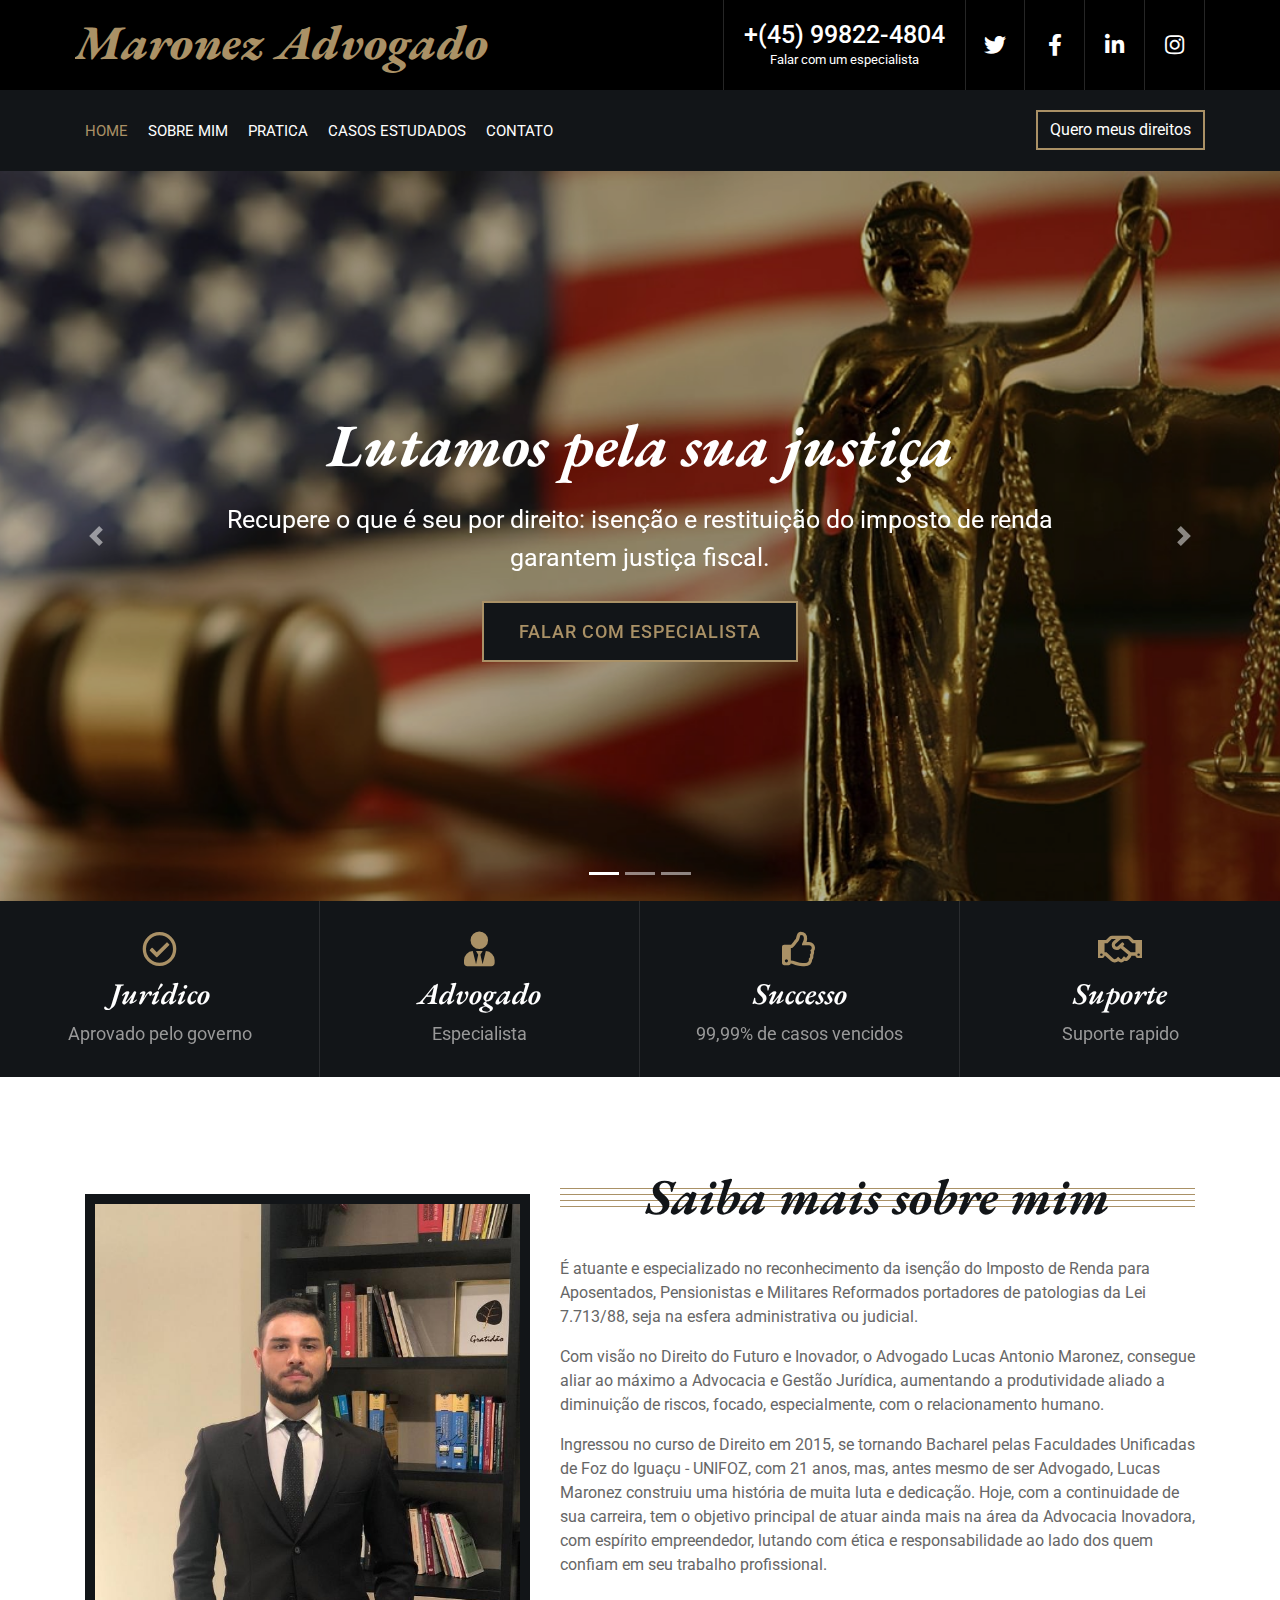
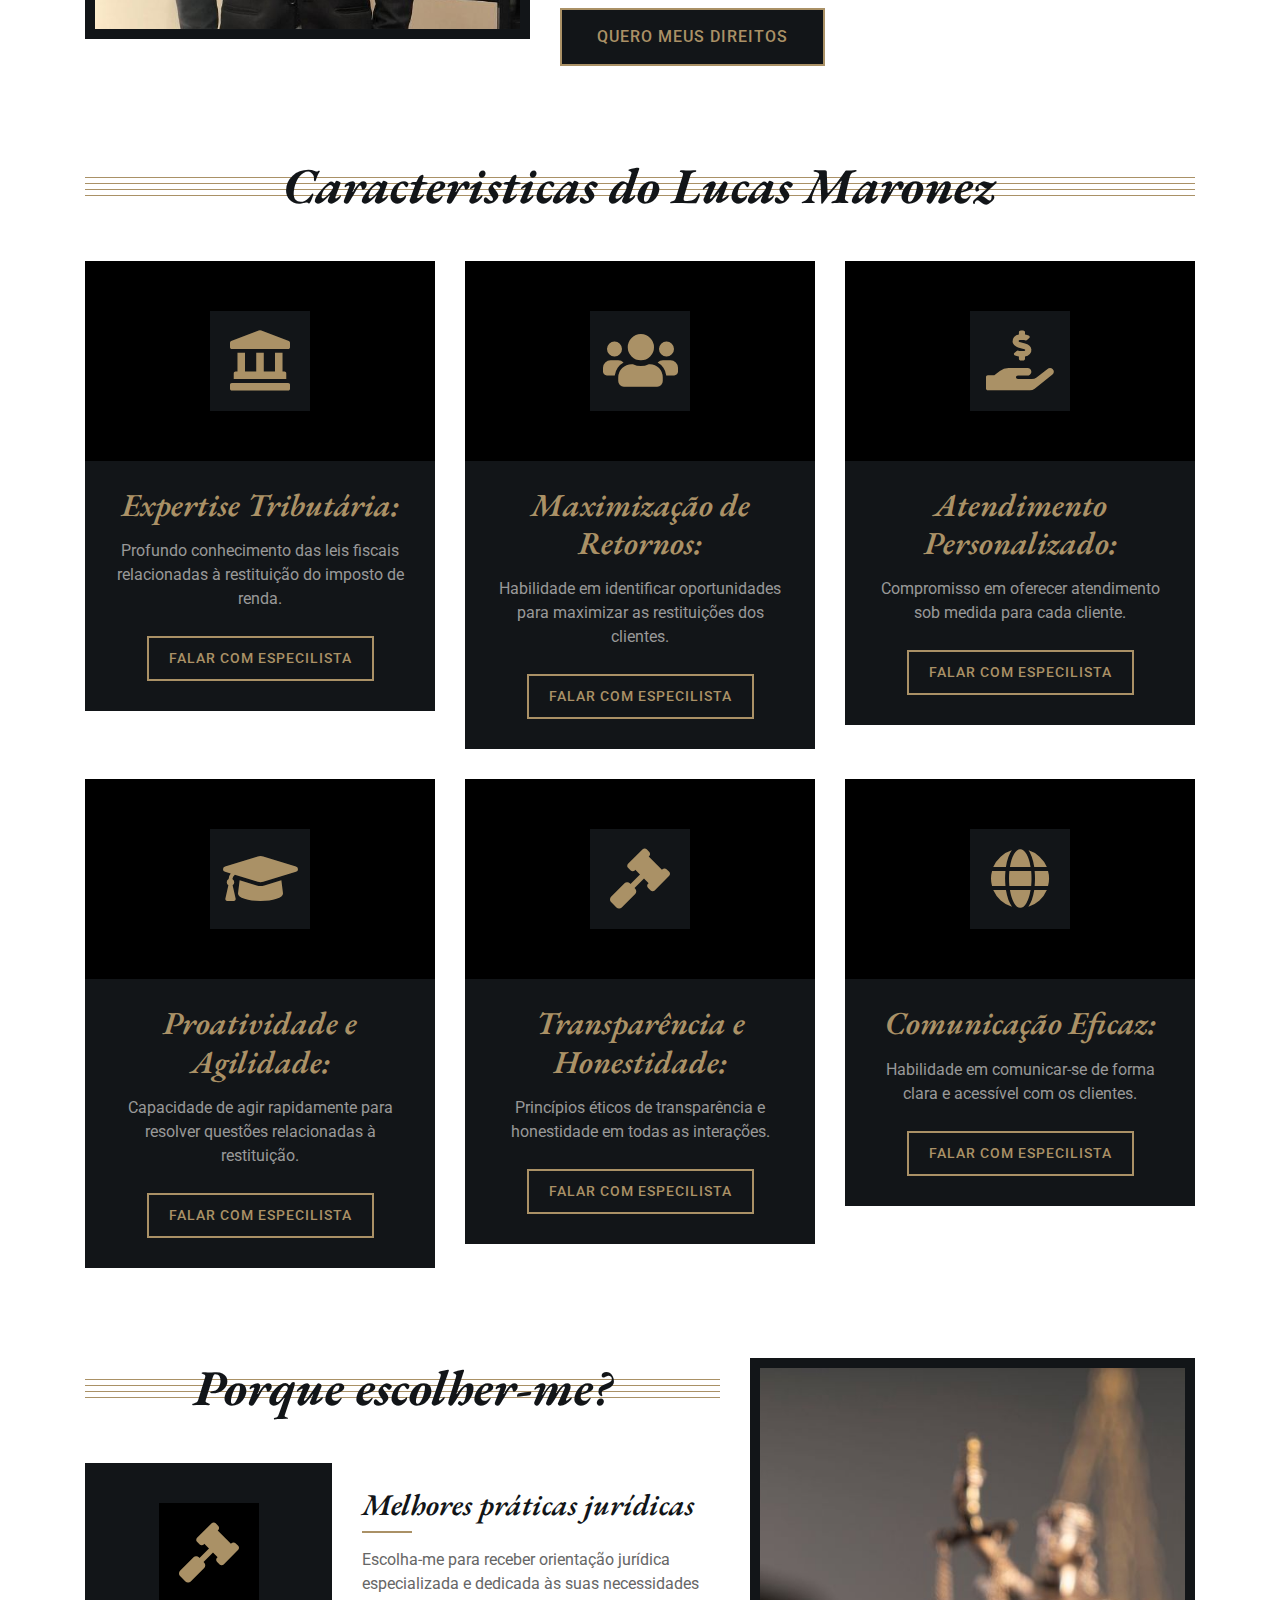
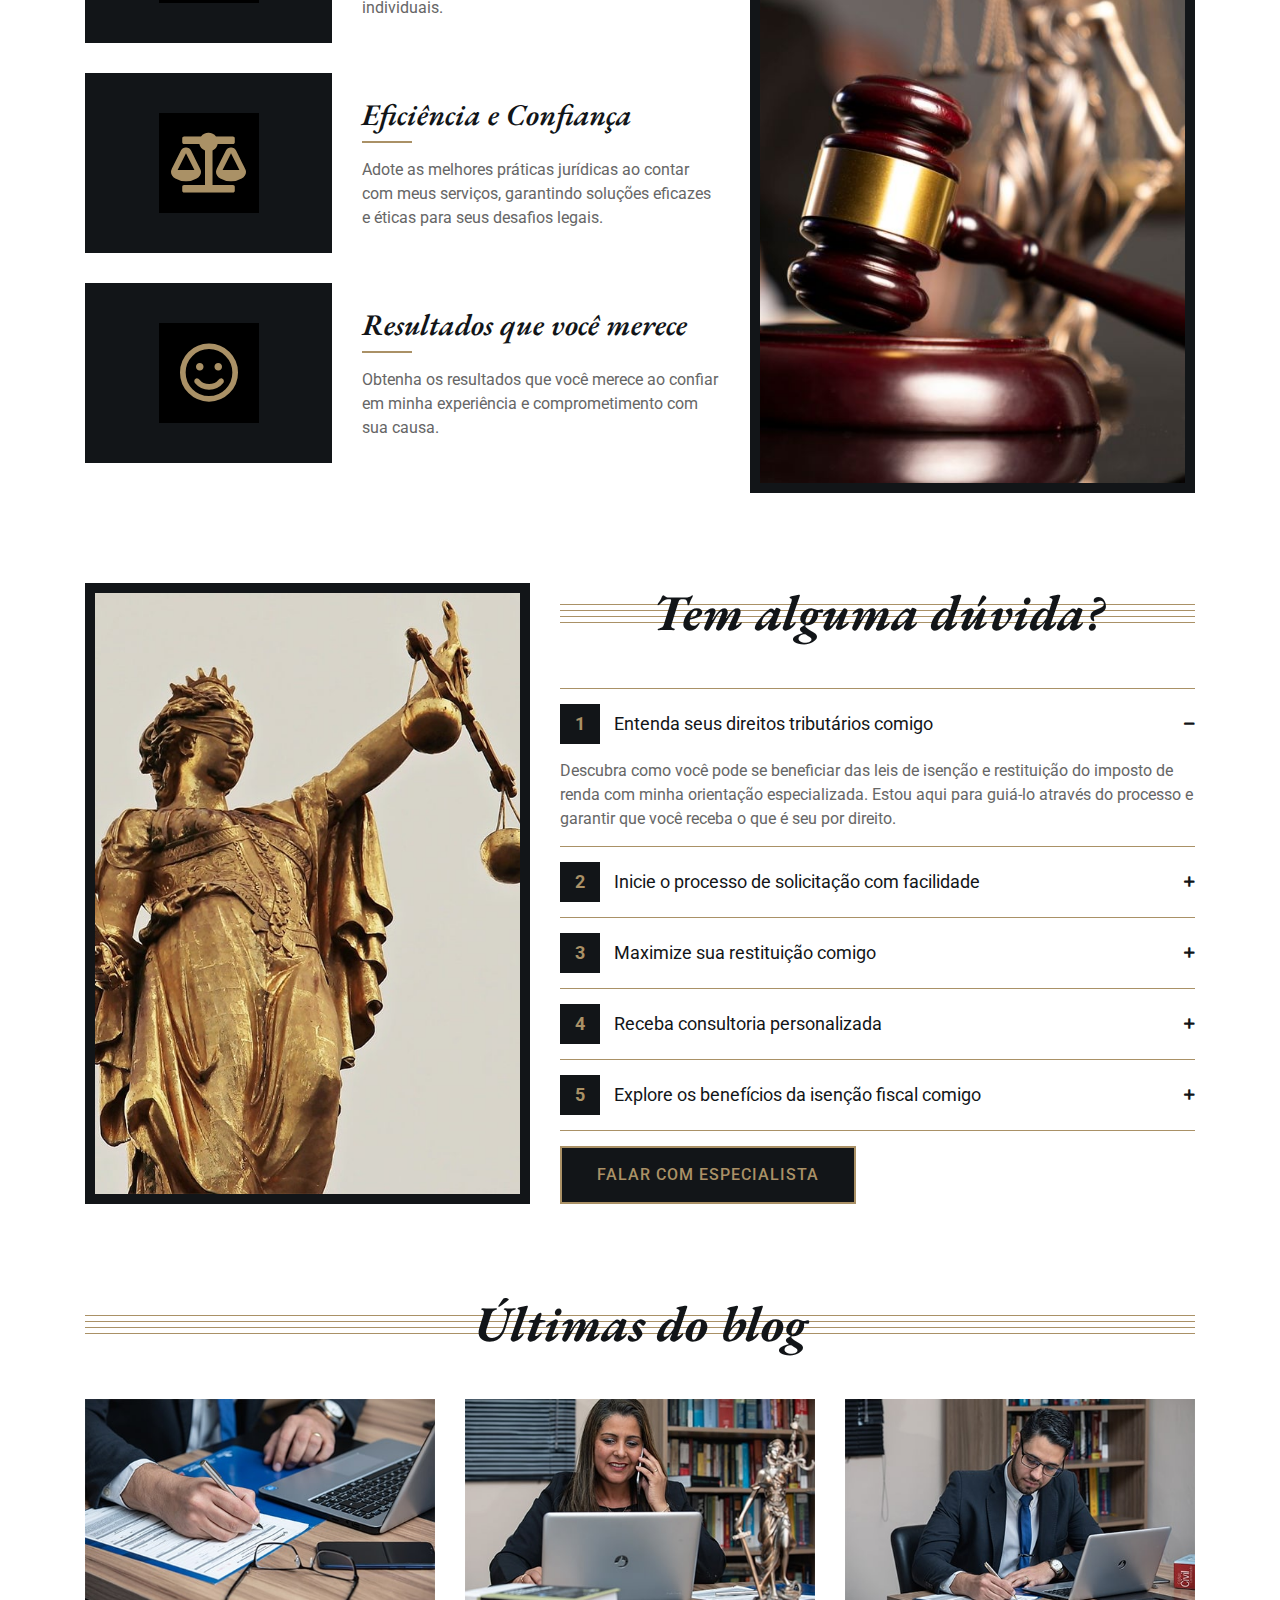
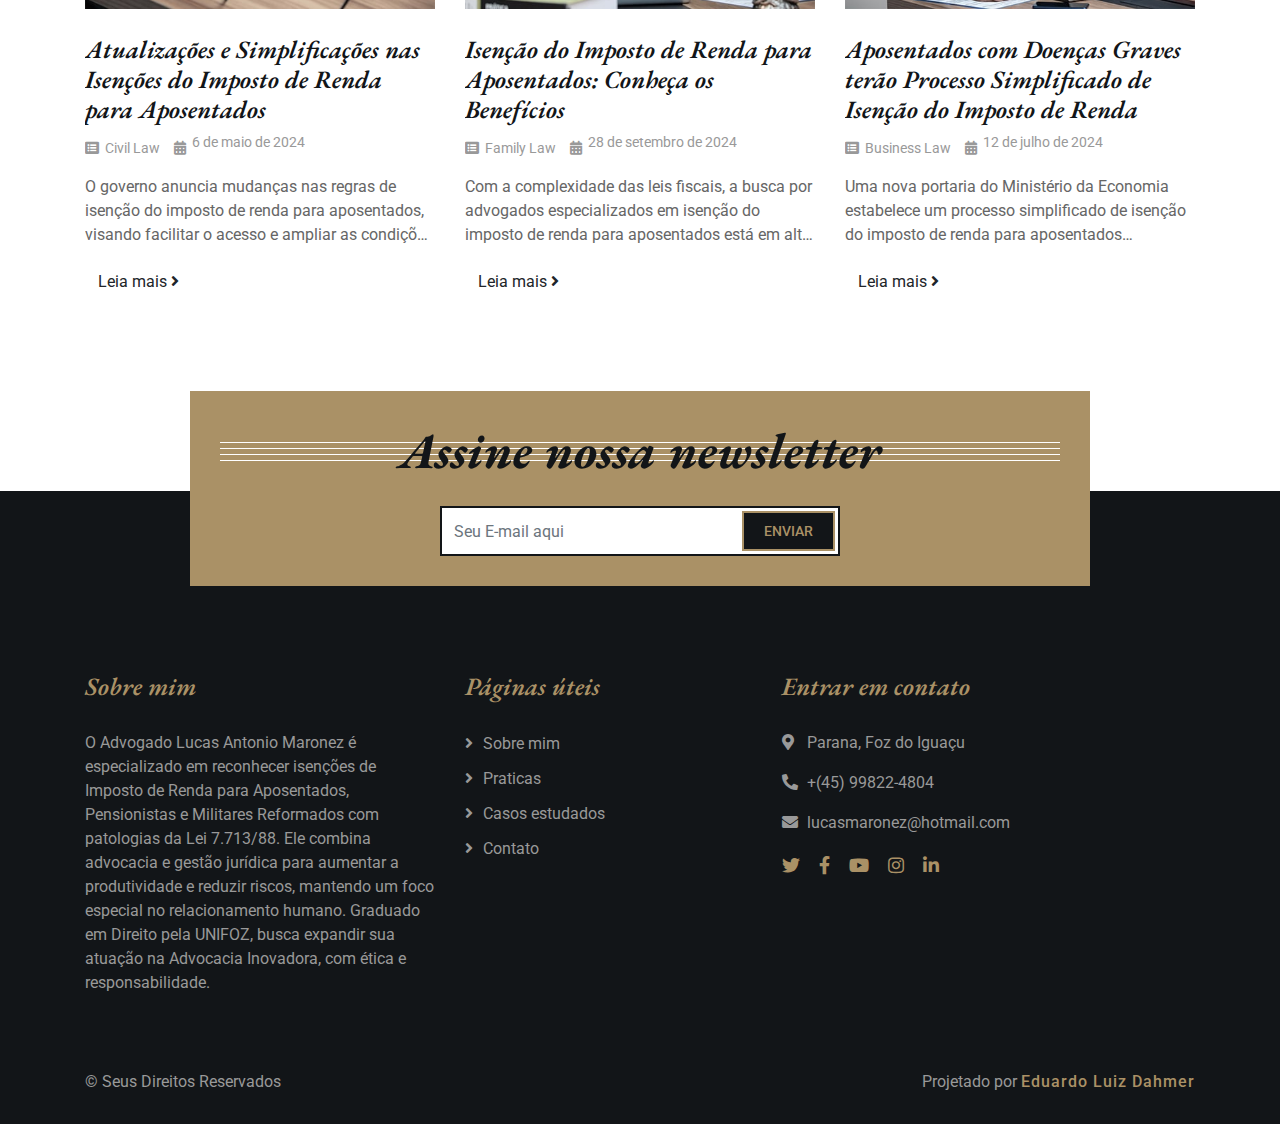
==== commit 6e467f5a: "push" ====
--- a/index.html
+++ b/index.html
@@ -690,11 +690,10 @@
             <div class="container copyright">
                 <div class="row">
                     <div class="col-md-6">
-                        <p>&copy; <a href="https://htmlcodex.com/law-firm-website-template">HTML Codex</a>, All Right
-                            Reserved.</p>
+                        <p>&copy; Seus Direitos Reservados</p>
                     </div>
                     <div class="col-md-6">
-                        <p>Designed By <a href="https://htmlcodex.com">HTML Codex</a></p>
+                        <p>Projetado por <a href="#">Eduardo Luiz Dahmer</a></p>
                     </div>
                 </div>
             </div>
